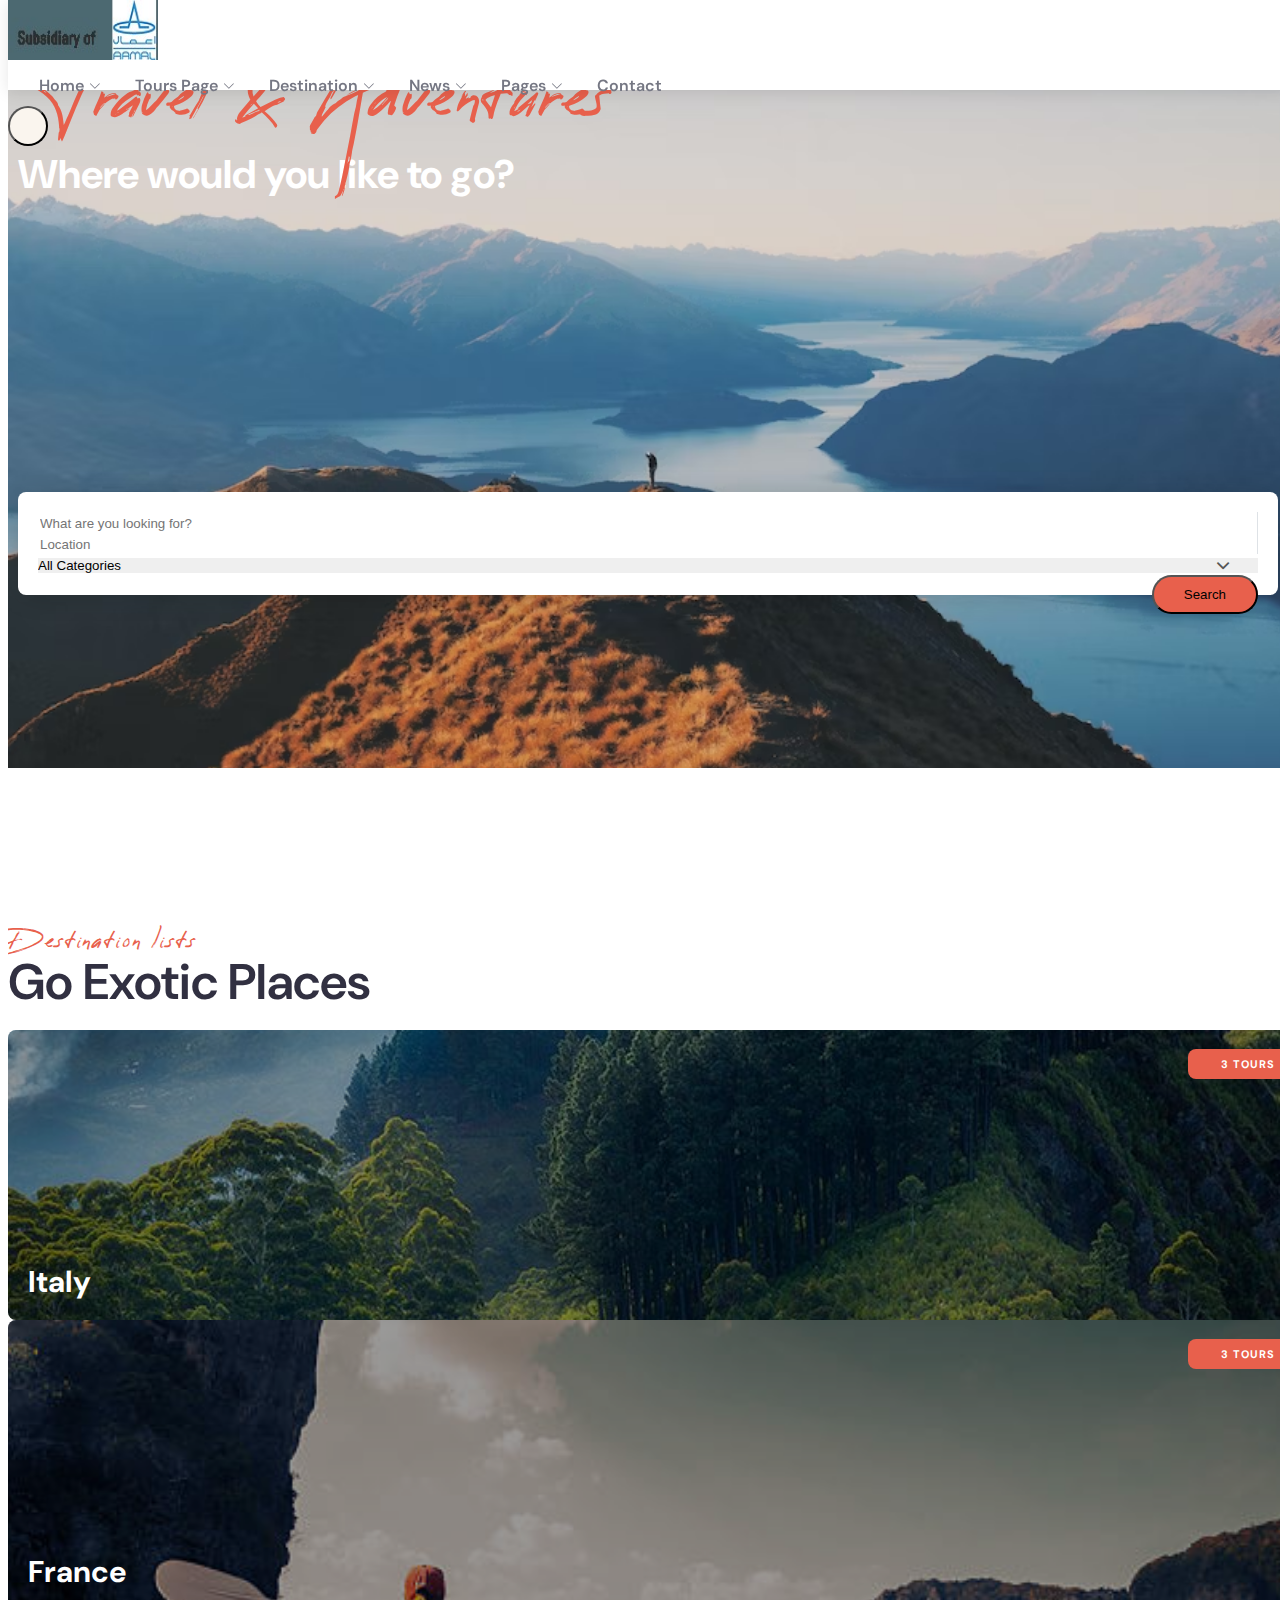
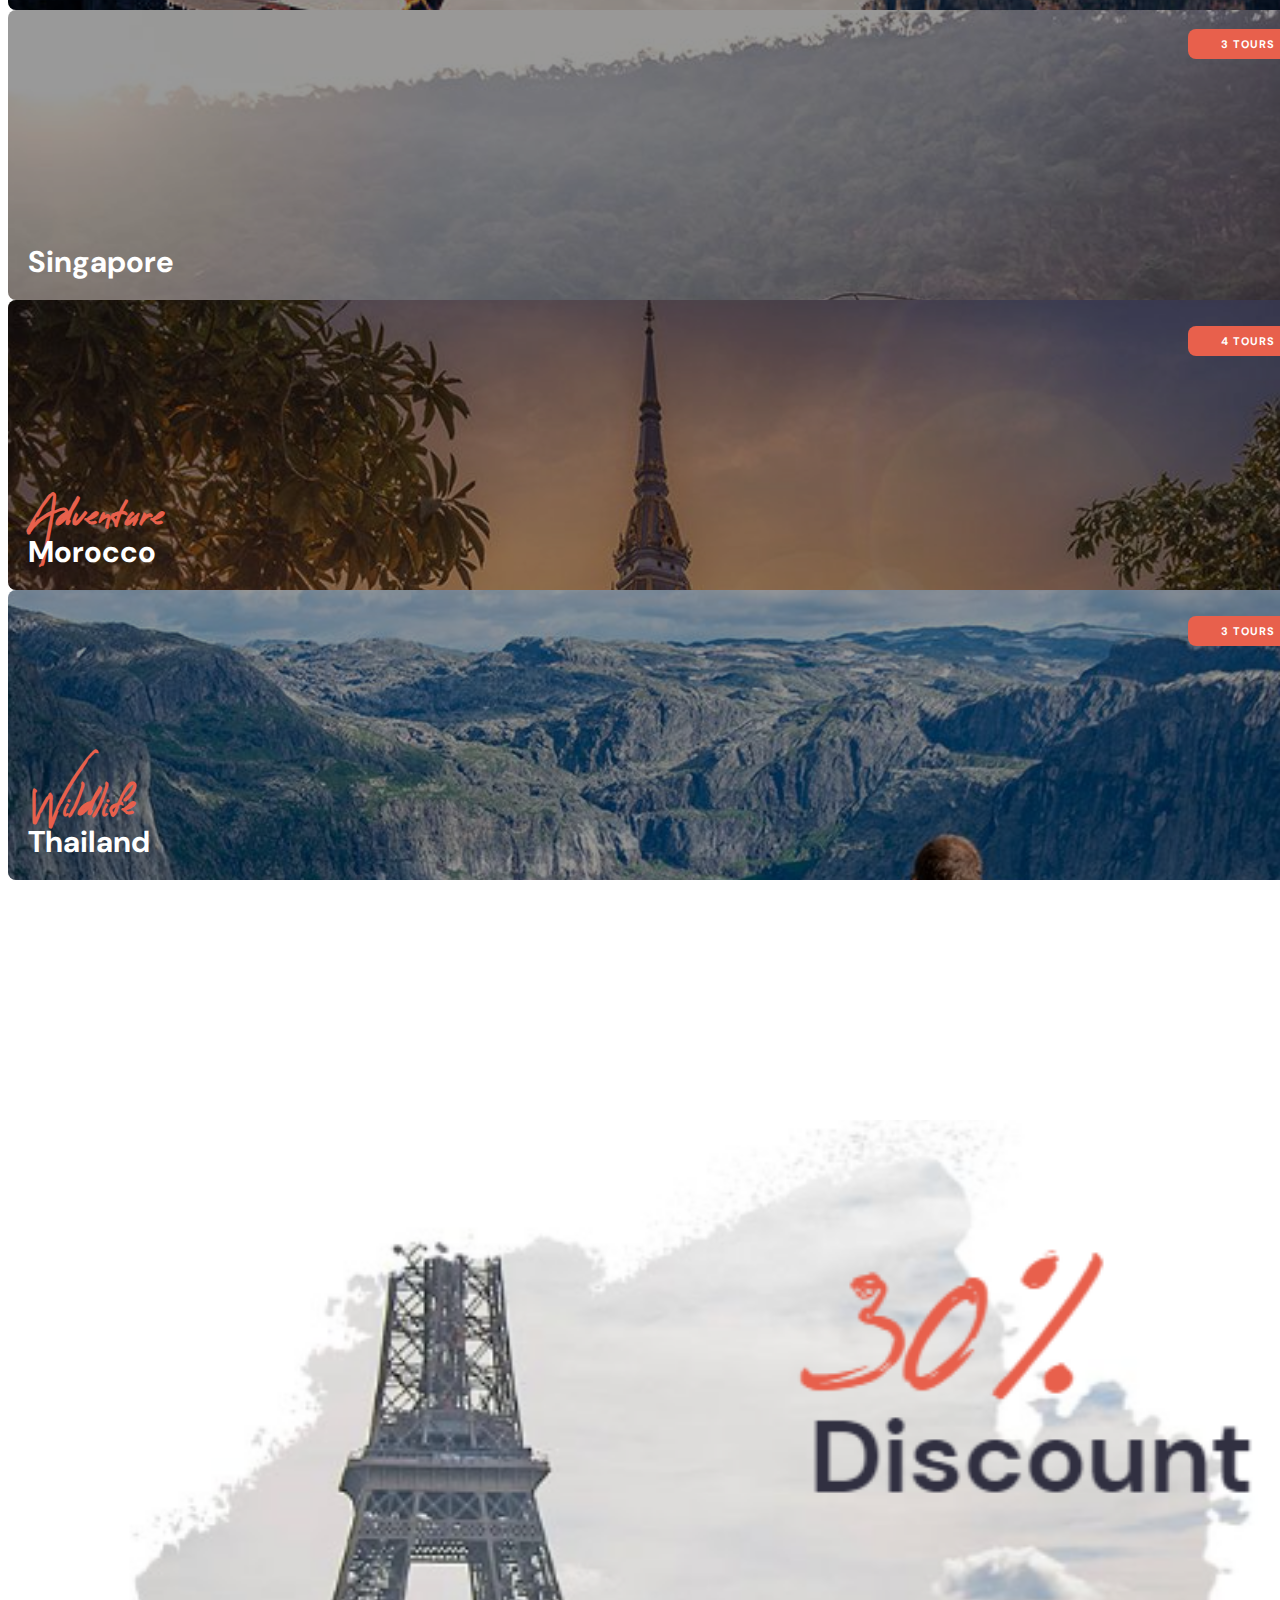
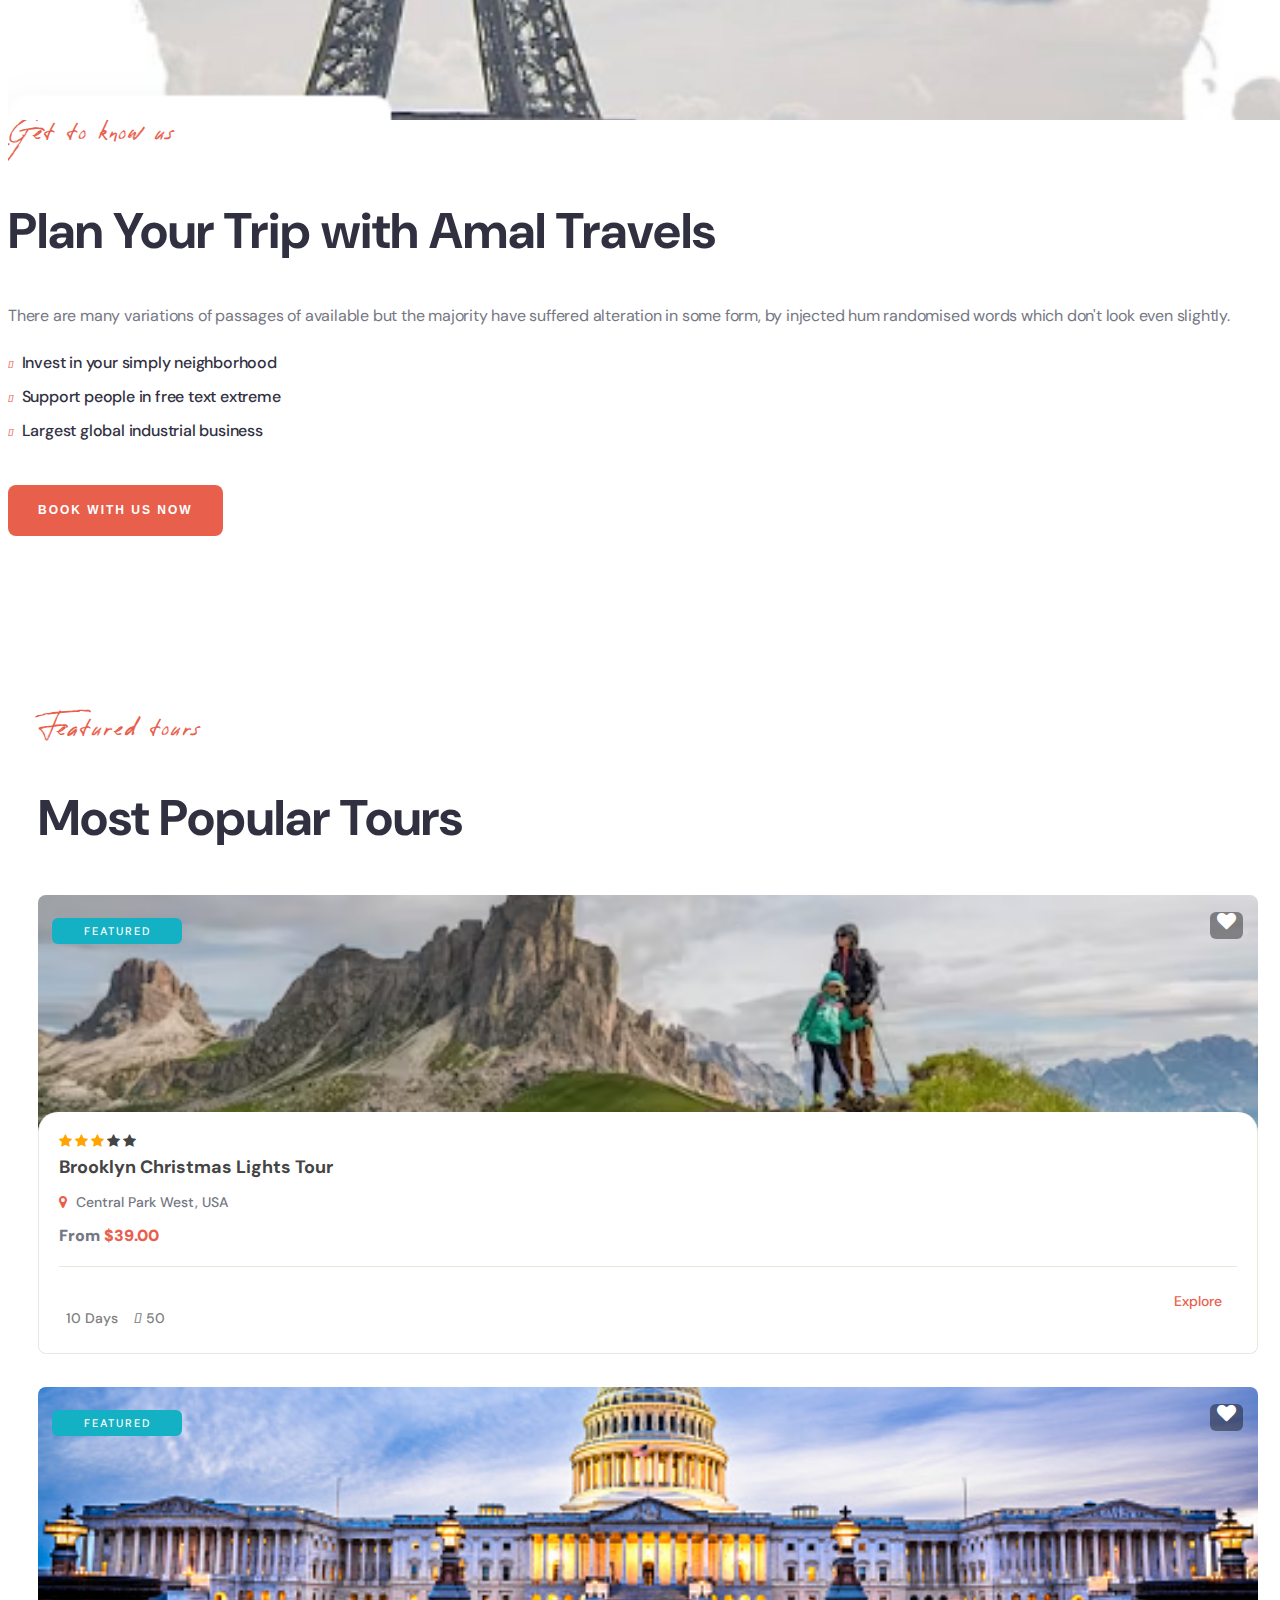
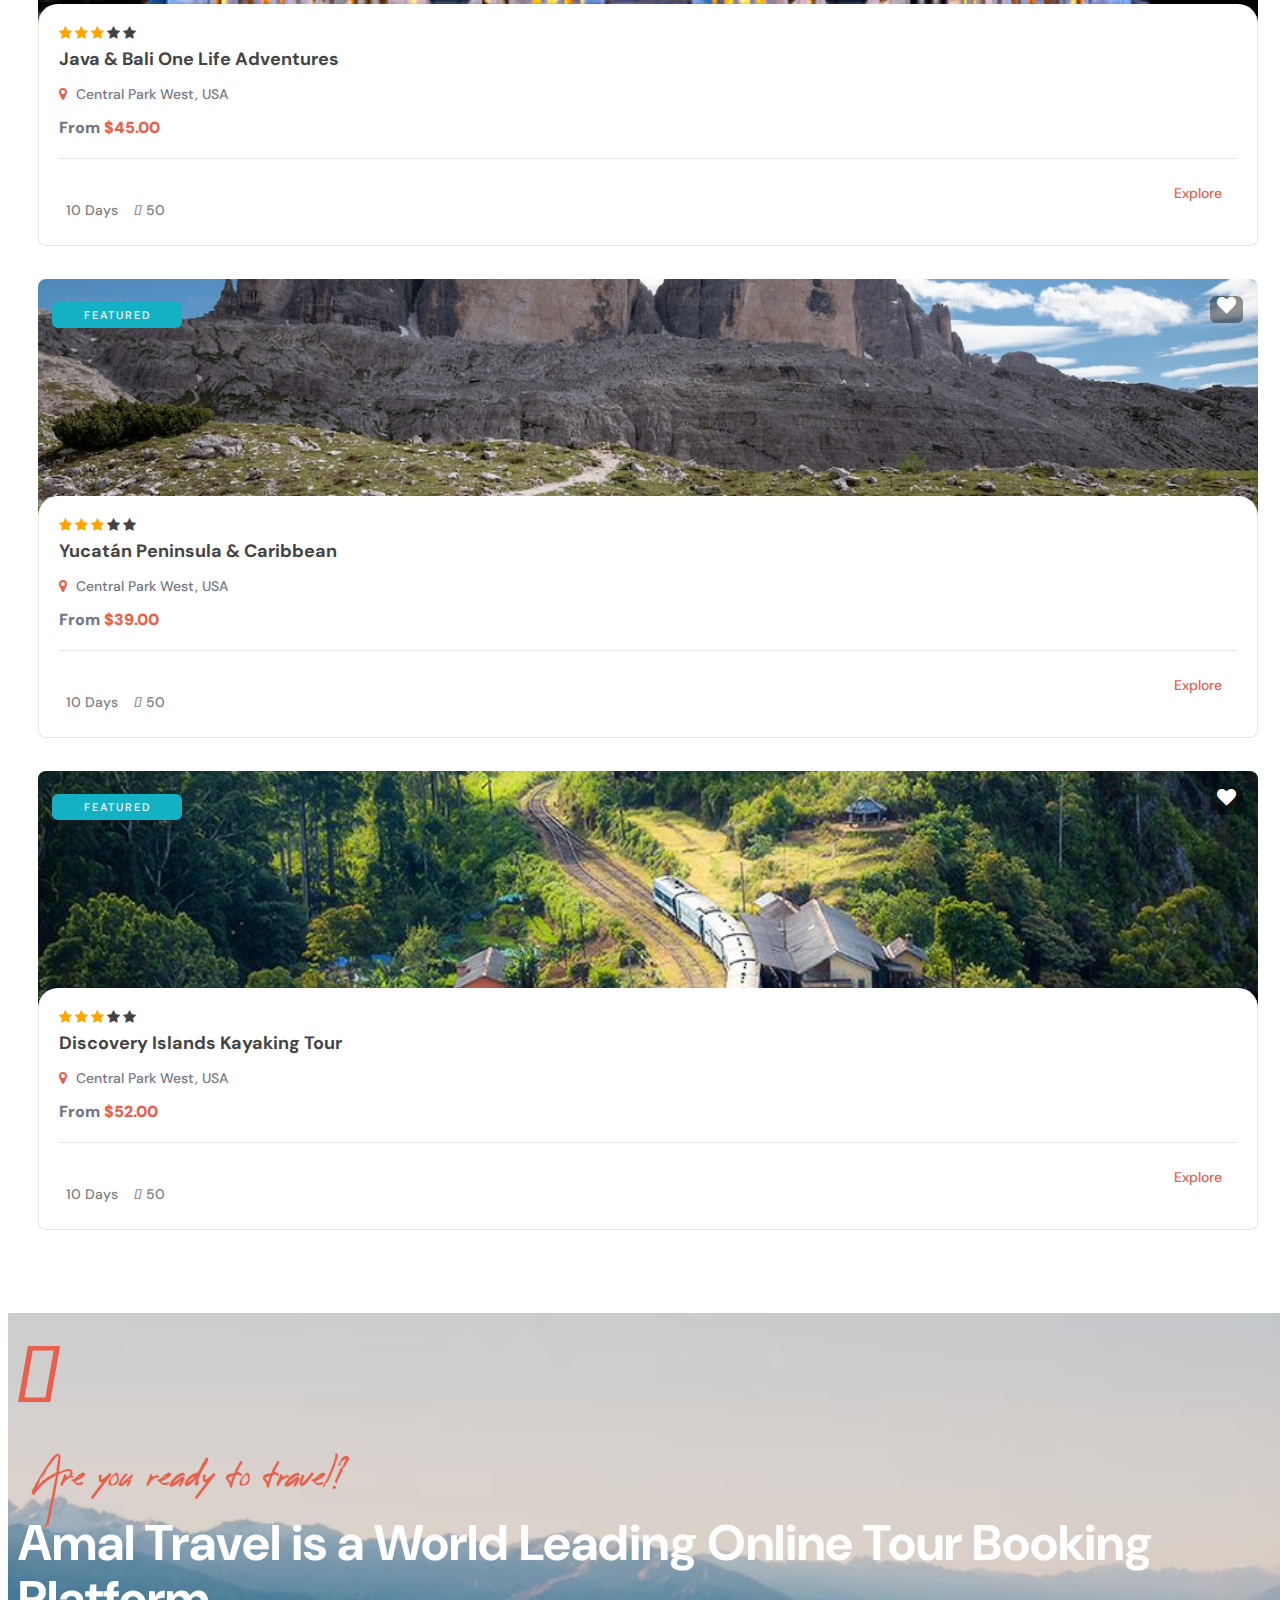
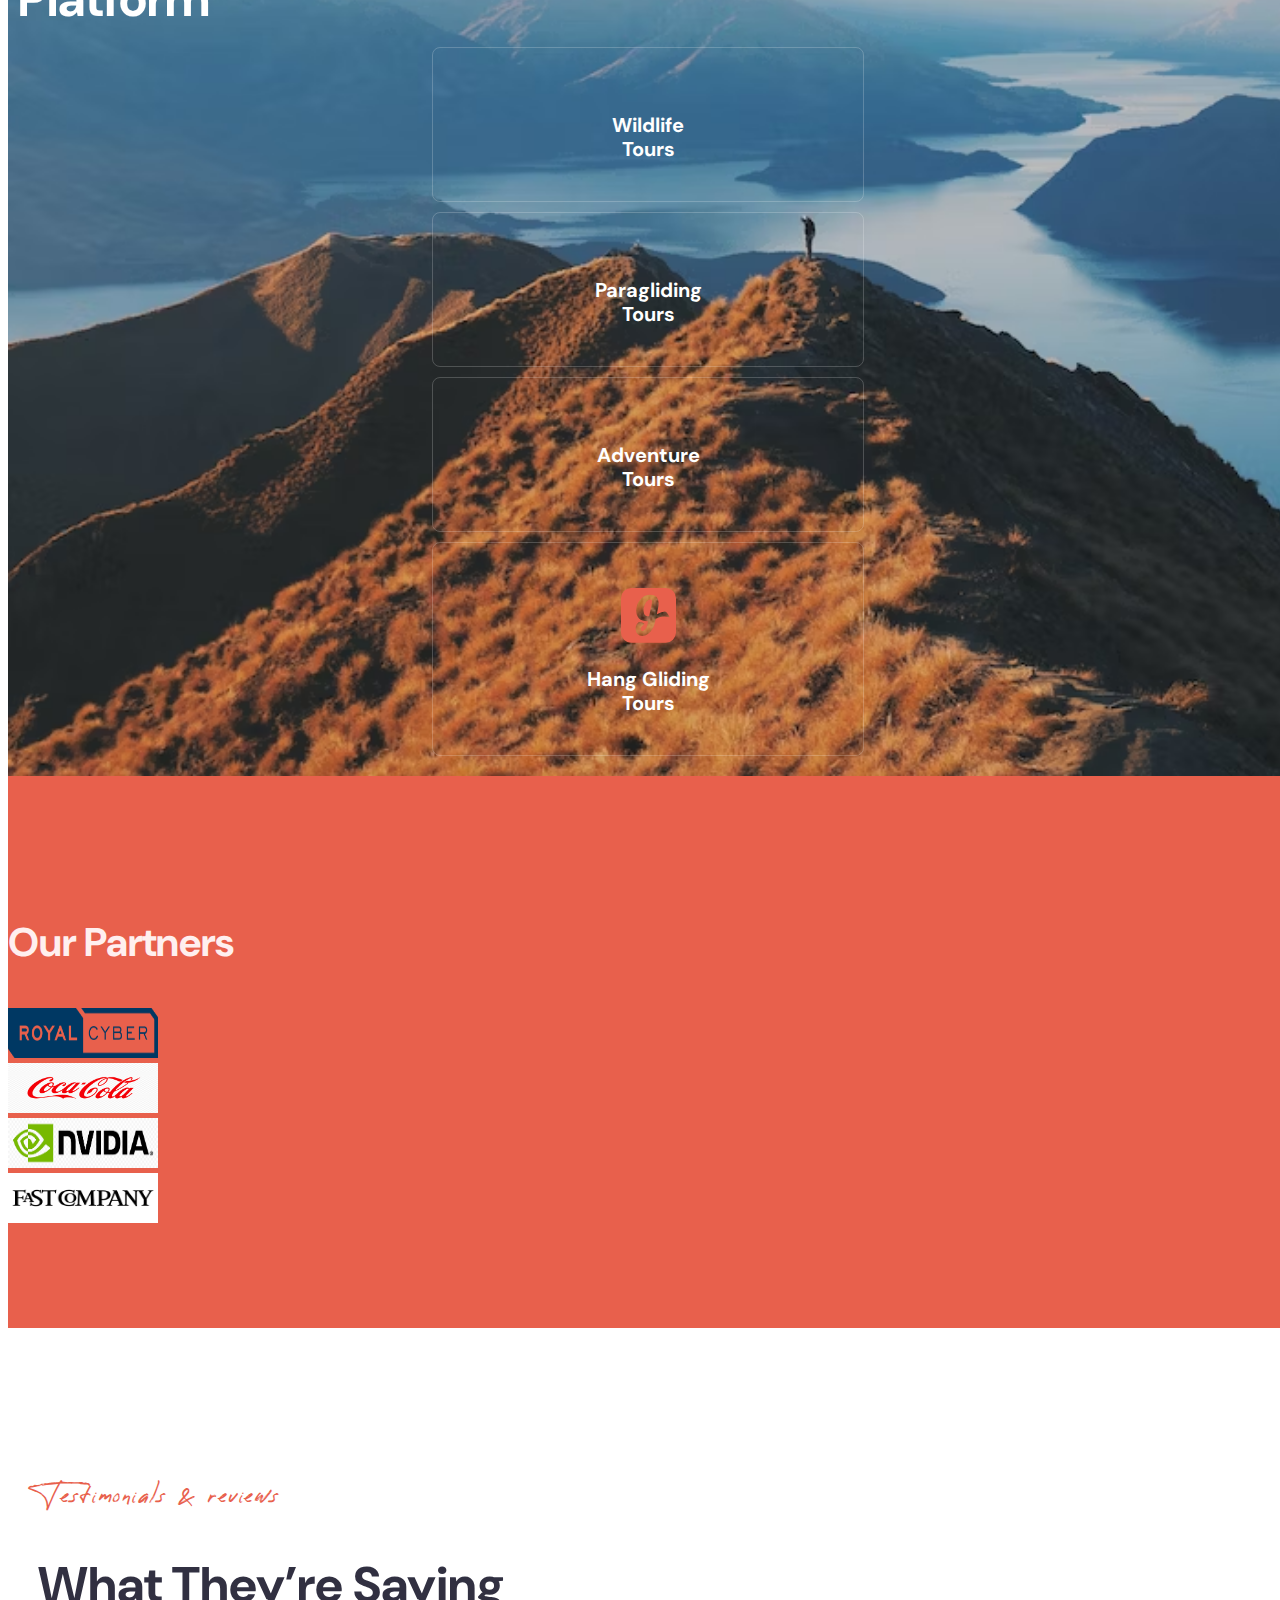
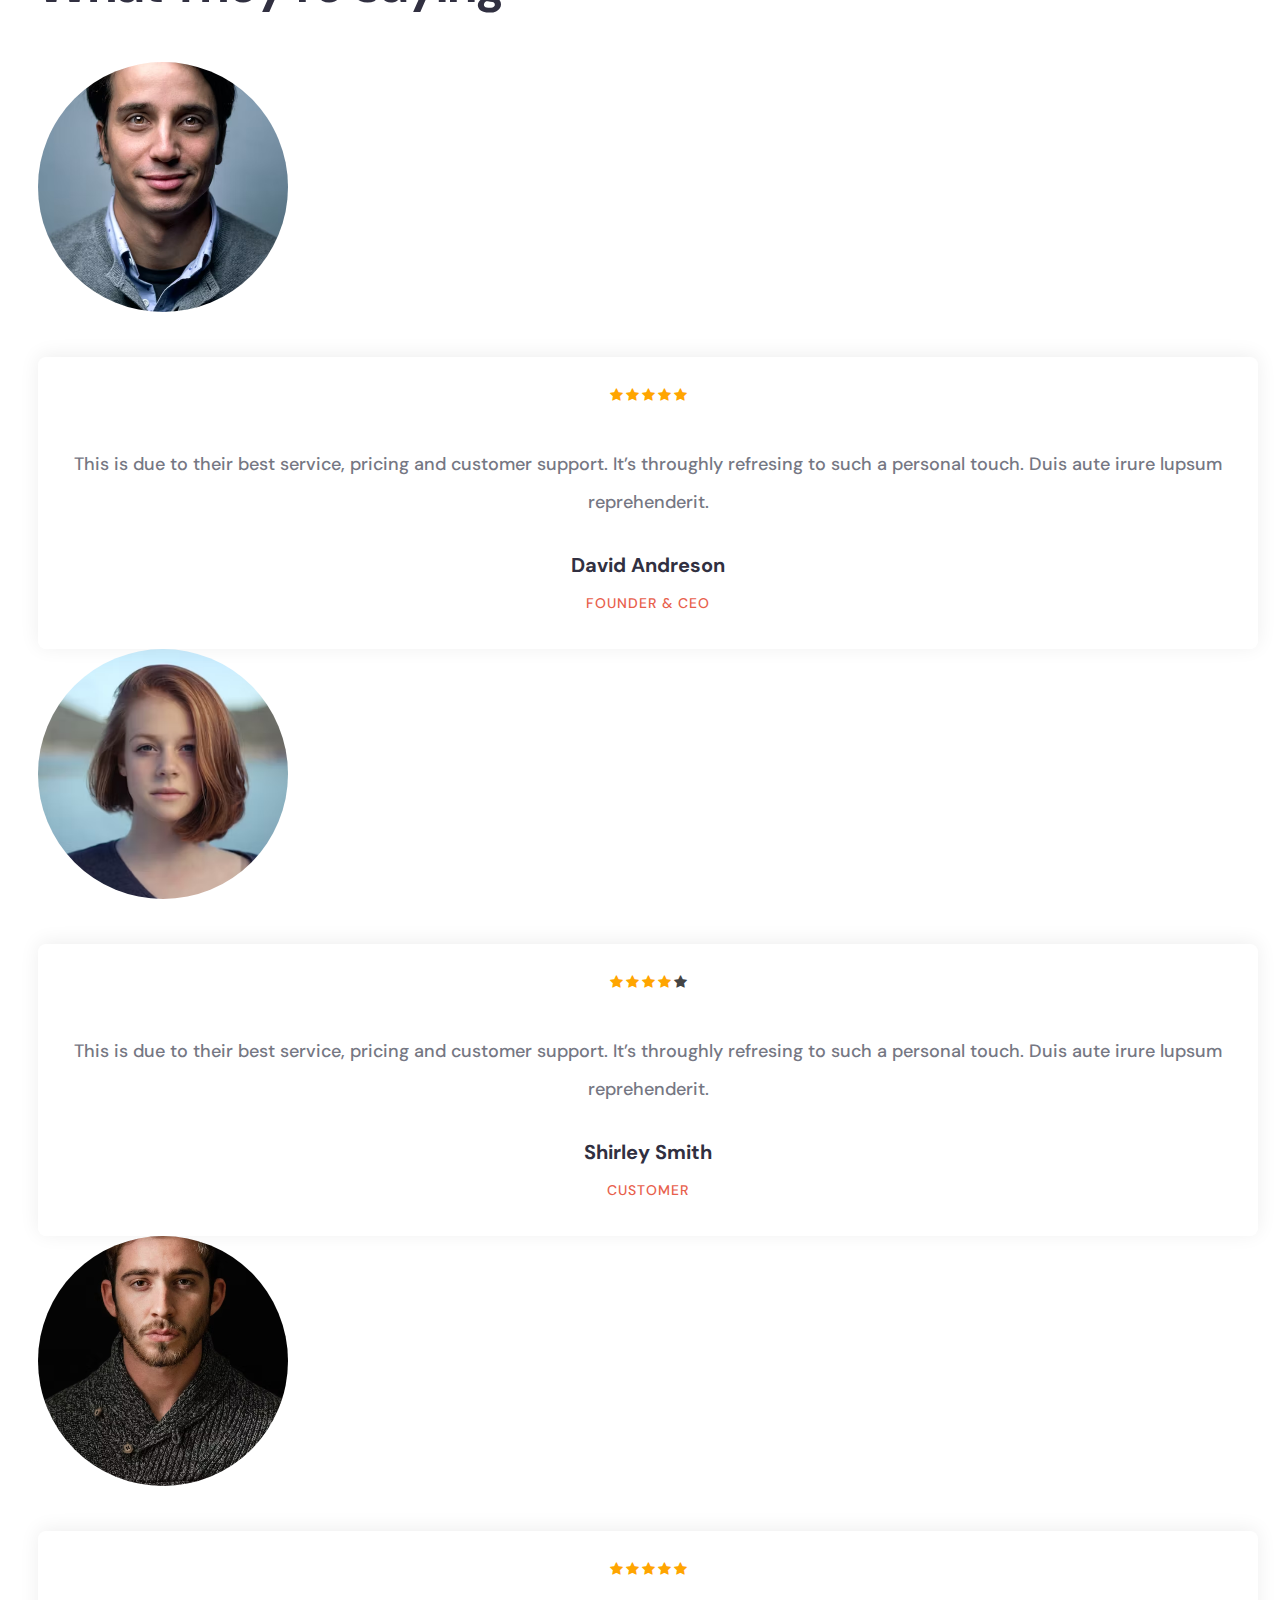
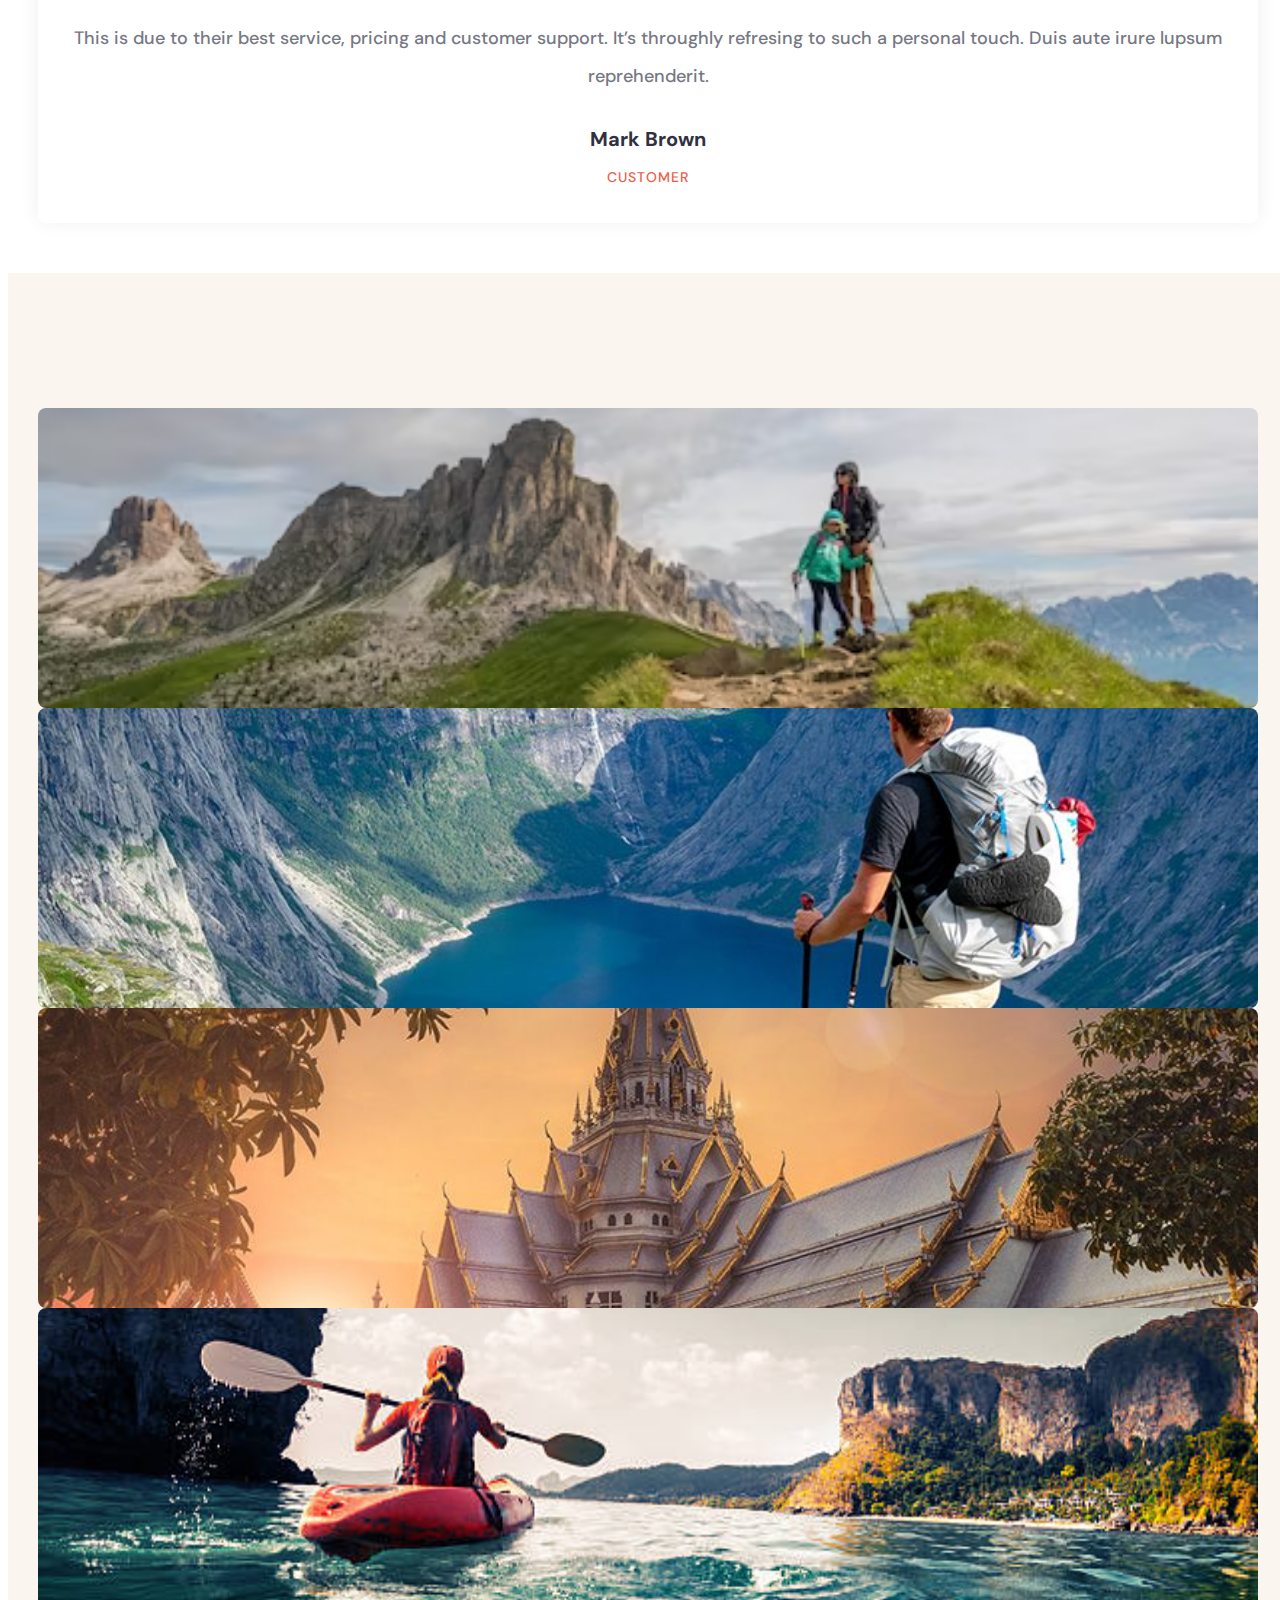
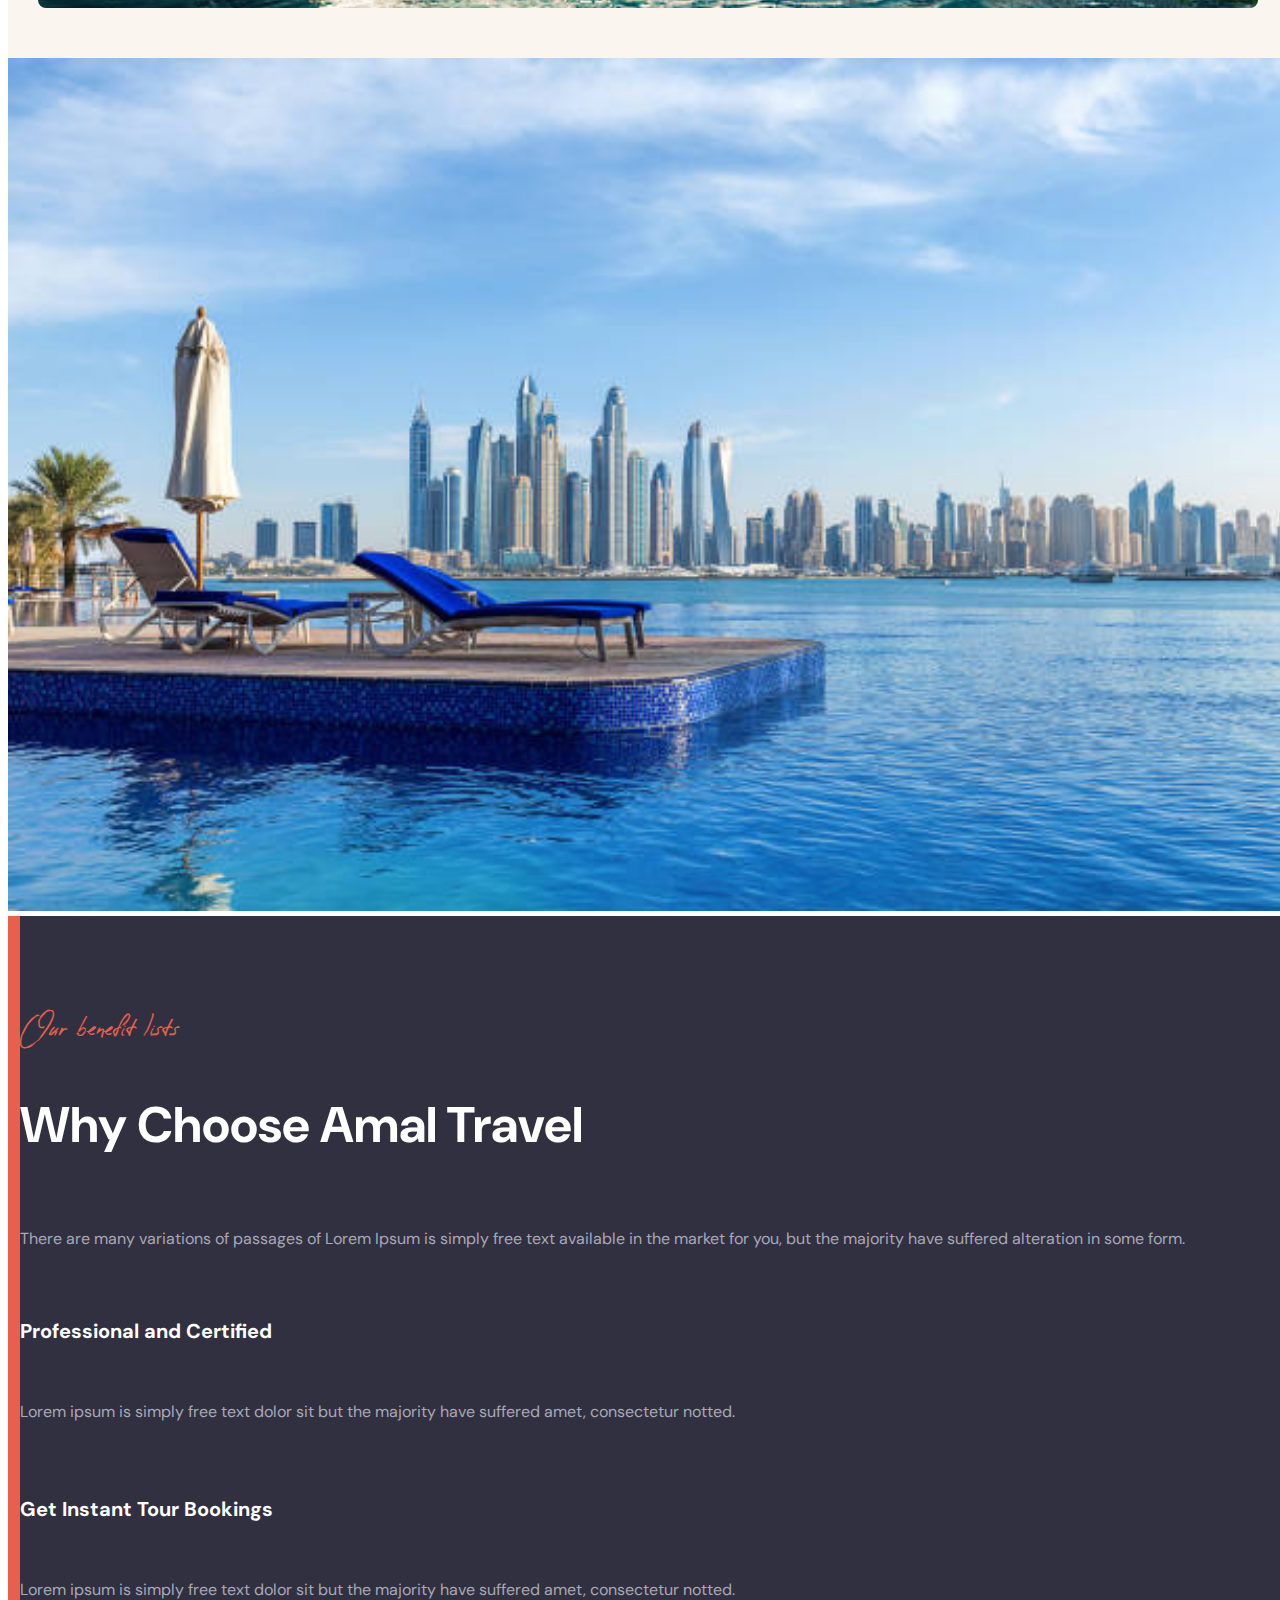
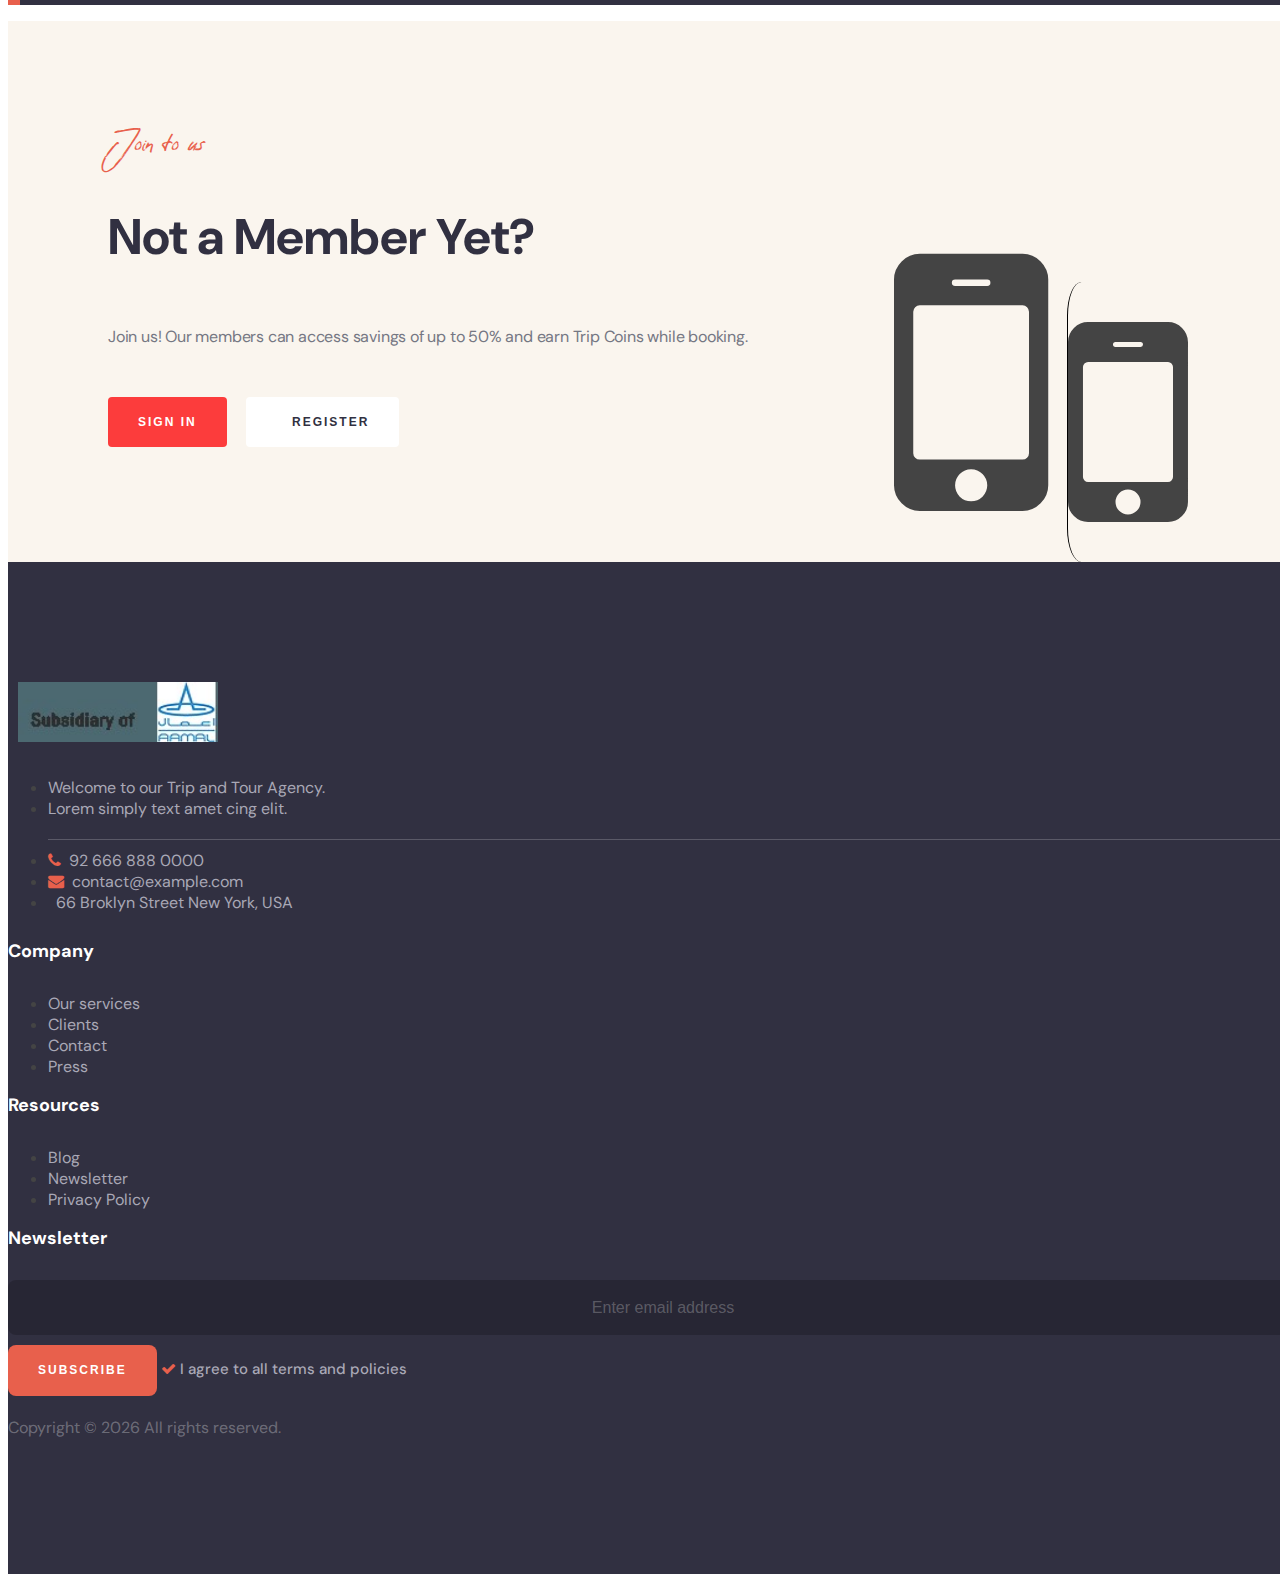
==== theme-2.html @ 43c30187 "first commit" ====
<!DOCTYPE html>
<html lang="en">
<script src="https://ajax.googleapis.com/ajax/libs/jquery/3.6.1/jquery.min.js"></script>
<script src="https://npmcdn.com/contentful@3.3.5/browser-dist/contentful.js "></script>

<head>
    <script src="https://code.jquery.com/jquery-3.6.4.min.js"
        integrity="sha256-oP6HI9z1XaZNBrJURtCoUT5SUnxFr8s3BzRl+cbzUq8=" crossorigin="anonymous"></script>
    <meta charset="UTF-8" />
    <meta http-equiv="X-UA-Compatible" content="IE=edge" />
    <meta name="viewport" content="width=device-width, initial-scale=1.0" />
    <link href="https://cdn.jsdelivr.net/npm/bootstrap@5.0.2/dist/css/bootstrap.min.css" rel="stylesheet"
        integrity="sha384-EVSTQN3/azprG1Anm3QDgpJLIm9Nao0Yz1ztcQTwFspd3yD65VohhpuuCOmLASjC" crossorigin="anonymous" />
    <link rel="preconnect" href="https://fonts.googleapis.com" />
    <link rel="preconnect" href="https://fonts.gstatic.com" crossorigin />
    <link rel="preconnect" href="https://fonts.googleapis.com">
    <link rel="preconnect" href="https://fonts.gstatic.com" crossorigin>
    <link
        href="https://fonts.googleapis.com/css2?family=DM+Sans:ital,wght@0,400;0,500;0,700;1,400;1,500;1,700&family=Work+Sans:ital,wght@0,300;0,400;0,500;0,600;0,700;0,800;1,100&display=swap"
        rel="stylesheet">
    <link href="https://maxcdn.bootstrapcdn.com/font-awesome/4.7.0/css/font-awesome.min.css" rel="stylesheet" />
    <link rel="stylesheet" href="https://cdn.jsdelivr.net/npm/bootstrap-icons@1.3.0/font/bootstrap-icons.css">
    <link href="/assets/css/theme2style.css" rel="stylesheet">
    <link rel="stylesheet" href="https://cdnjs.cloudflare.com/ajax/libs/font-awesome/6.0.0-beta2/css/all.min.css"
        integrity="sha512-YWzhKL2whUzgiheMoBFwW8CKV4qpHQAEuvilg9FAn5VJUDwKZZxkJNuGM4XkWuk94WCrrwslk8yWNGmY1EduTA=="
        crossorigin="anonymous" referrerpolicy="no-referrer" />

    <title>HTML Page</title>
</head>


<body>



    <!-- ======= Top Bar ======= -->
    <section id="topbar" class="d-flex align-items-center">
        <div class="container d-flex justify-content-center justify-content-md-between">
            <div class="contact-info d-flex align-items-center">
                <i class="fa fa-phone d-flex align-items-center"><span>666 888
                        0000</span></i>
                <i class="fa fa-envelope d-flex align-items-center ms-4"><span href="#">contact@example.com</span></i>
            </div>
            <div class="social-links d-none d-md-flex align-items-center">
                <a href="#" class="twitter"><i class="fa-brands fa-twitter"></i></a>
                <a href="#" class="facebook"><i class="fa-brands fa-facebook"></i></a>
                <a href="#" class="instagram"><i class="fa-brands fa-instagram"></i></a>
                <a href="#" class="pinterest" style="padding-right: 20px;"><i class="fa-brands fa-pinterest"></i></a>
                <button type="button" class="btn navbar_button">
                    BECOME A LOCAL GUIDE
                </button>
            </div>
        </div>
    </section>

    <!-- ======= Header ======= -->
    <header id="header" class="d-flex align-items-center">
        <div class="container d-flex align-items-center justify-content-between">
            <a class="logo" href="/index.html"><img class="outer-logo"
                    src="/assets/images/MicrosoftTeams-image (4).png" /></a>
            <!-- Uncomment below if you prefer to use an image logo -->
            <!-- <a href="index.html" class="logo"><img src="assets/img/logo.png" alt=""></a>-->
            <nav id="navbar" class="navbar">
                <ul>
                    <li class="dropdown"><a href="#"><span>Home</span> <i class="bi bi-chevron-down"></i></a>
                        <ul>
                            <li><a href="/index.html">Home 1</a></li>
                            <li><a href="#">Home 2</a></li>
                            <li><a href="/theme-3.html">Home 3</a></li>
                        </ul>
                    </li>
                    <li class="dropdown"><a href="#"><span>Tours Page</span> <i class="bi bi-chevron-down"></i></a>
                        <ul>
                            <li><a href="#">Tours Page 1</a></li>
                            <li><a href="#">Tours Page 2</a></li>
                            <li><a href="#">Tours Page 3</a></li>
                            <li><a href="#">Tours Page 4</a></li>
                        </ul>
                    </li>
                    <li class="dropdown"><a href="#"><span>Destination</span> <i class="bi bi-chevron-down"></i></a>
                        <ul>
                            <li><a href="#">Destination 1</a></li>
                            <li><a href="#">Destination 2</a></li>
                            <li><a href="#">Destination 3</a></li>
                            <li><a href="#">Destination 4</a></li>
                        </ul>
                    </li>
                    <li class="dropdown"><a href="#"><span>News</span> <i class="bi bi-chevron-down"></i></a>
                        <ul>
                            <li><a href="#">News 1</a></li>
                            <li><a href="#">News 2</a></li>
                            <li><a href="#">News 3</a></li>
                            <li><a href="#">News 4</a></li>
                        </ul>
                    </li>
                    <li class="dropdown"><a href="#"><span>Pages</span> <i class="bi bi-chevron-down"></i></a>
                        <ul>
                            <li><a href="#">Pages 1</a></li>
                            <li><a href="#">Pages 2</a></li>
                            <li><a href="#">Pages 3</a></li>
                            <li><a href="#">Pages 4</a></li>
                        </ul>
                    </li>
                    <li><a class="nav-link scrollto" href="#">Contact</a></li>
                </ul>
                <i class="bi bi-list mobile-nav-toggle"></i>
            </nav>
            <div>
                <button type="button" class="btn btn-default btn-circle"><i
                        class="fa fa-circle-user fa-2xl"></i></button>
            </div>
        </div>
    </header><!-- End Header -->

    <!-- ======= Hero Section ======= -->
    <section id="hero" class="d-flex text-center align-items-center">
        <div class="container" data-aos="zoom-out" data-aos-delay="100">
            <div class="sub-title"><span>Travel & Adventures</span></div>
            <h1>Where would you like to go?</h1>

            <!-- ................................................................................... -->
            <div class="form-search-wrap p-2 aos-init aos-animate" data-aos="fade-up" data-aos-delay="200">
                <form method="post">
                    <div class="row align-items-center">
                        <div class="col-lg-12 col-xl-4 no-sm-border border-right">
                            <input type="text" class="form-control" placeholder="What are you looking for?">
                        </div>
                        <div class="col-lg-12 col-xl-3 no-sm-border border-right">
                            <div class="wrap-icon">
                                <span class="icon icon-room"><i class="fa fa-location-dot"
                                        style="color: #565656;"></i></span>
                                <input type="text" class="form-control" placeholder="Location">
                            </div>

                        </div>
                        <div class="col-lg-12 col-xl-3">
                            <div class="select-wrap">
                                <span class="icon"><i class="fa fa-angle-down" style="color: #565656;"></i></span>
                                <select class="form-control" name="" id="">
                                    <option value="">All Categories</option>
                                    <option value="">Hotels</option>
                                    <option value="">Restaurant</option>
                                    <option value="">Eat &amp; Drink</option>
                                    <option value="">Events</option>
                                    <option value="">Fitness</option>
                                    <option value="">Others</option>
                                </select>
                            </div>
                        </div>
                        <div class="col-lg-12 col-xl-2 ml-auto text-right">
                            <input type="submit" class="btn text-white" value="Search">
                        </div>

                    </div>
                </form>
            </div>
        </div>
    </section><!-- End Hero -->


    <section id="places-section" class="d-flex align-items-center">
        <div class="container d-flex justify-content-between">
            <div class="row">
                <div class="d-flex text-center">
                    <div class="col-md-12 mb-4 mb-lg-4 col-lg-12 ">
                        <span class="sub-title">Destination lists</span>
                        <h3 class="title">Go Exotic Places</h3>
                    </div>
                </div>
                <div class="col-md-6 mb-4 mb-lg-4 col-lg-3">
                    <div class="listing-item">
                        <div class="listing-image">
                            <img src="/assets/images/tour-9.jpg" alt="Free Website Template by Free-Template.co"
                                class="img-fluid">
                        </div>
                        <div class="listing-item-content">
                            <a class="px-3 mb-3 category" href="#">3 Tours</a>
                            <h2 class="mb-1"><a href="#">Italy</a></h2>
                        </div>
                    </div>
                </div>
                <div class="col-md-6 mb-4 mb-lg-4 col-lg-6">
                    <div class="listing-item">
                        <div class="listing-image">
                            <img src="/assets/images/tour-6.jpg" alt="Free Website Template by Free-Template.co"
                                class="img-fluid">
                        </div>
                        <div class="listing-item-content">
                            <a class="px-3 mb-3 category" href="#">3 Tours</a>
                            <h2 class="mb-1"><a href="#">France</a></h2>
                        </div>
                    </div>
                </div>
                <div class="col-md-6 mb-4 mb-lg-4 col-lg-3">
                    <div class="listing-item">
                        <div class="listing-image">
                            <img src="/assets/images/tour-5.jpg" alt="Free Website Template by Free-Template.co"
                                class="img-fluid">
                        </div>
                        <div class="listing-item-content">
                            <a class="px-3 mb-3 category" href="#">3 Tours</a>
                            <h2 class="mb-1"><a href="#">Singapore</a></h2>
                        </div>
                    </div>
                </div>
                <div class="col-md-6 mb-4 mb-lg-4 col-lg-6">
                    <div class="listing-item">
                        <div class="listing-image">
                            <img src="/assets/images/tour-2.jpg" alt="Free Website Template by Free-Template.co"
                                class="img-fluid">
                        </div>
                        <div class="listing-item-content">
                            <a class="px-3 mb-3 category" href="#" style="position: absolute; top: -172px;">4 Tours</a>
                            <h2 class="mb-1"><a href="#" class="reeyFontTitle">Adventure</a></h2>
                            <h2 class="mb-1"><a href="#">Morocco</a></h2>
                        </div>
                    </div>
                </div>
                <div class="col-md-6 mb-4 mb-lg-4 col-lg-6">
                    <div class="listing-item">
                        <div class="listing-image">
                            <img src="/assets/images/tour-11.jpg" alt="Free Website Template by Free-Template.co"
                                class="img-fluid">
                        </div>
                        <div class="listing-item-content">
                            <a class="px-3 mb-3 category" href="#" style="position: absolute; top: -172px;">3 Tours</a>
                            <h2 class="mb-1"><a href="#" class="reeyFontTitle">Wildlife</a></h2>
                            <h2 class="mb-1"><a href="#">Thailand</a></h2>
                        </div>
                    </div>
                </div>
            </div>
        </div>
    </section>


    <!-- <section id="featured-section">
        <div class="container">
            <div class="row mb-5">
                <div class="text-center">
                    <p class="sub-title">Our destination lists</p>
                    <h2 class="title">Featured Tours</h2>
                </div>
            </div>


            <div class="container mt-5 mb-3">
                <div class="row">
                    <div class="col-md-6 mb-4 mb-lg-4 col-lg-3">
                        <div class="card_images">
                            <div class="card p-3 mb-2">
                                <div class="d-flex justify-content-between">
                                    <div class="badge"> <i class="fa fa-heart"></i> </div>
                                </div>
                                <div class="card_content">
                                    <span class="fa fa-star checked"></span>
                                    <span class="fa fa-star checked"></span>
                                    <span class="fa fa-star checked"></span>
                                    <span class="fa fa-star"></span>
                                    <span class="fa fa-star"></span>
                                    <h3 class="heading">Senior Product Designer-Singapore</h3>
                                    <span><i class="fa fa-map-marker"
                                            style="color: #e8604c; margin-right: 10px;"></i>Central Park
                                        West,USA</span>
                                    <div class="mt-2"> <span class="text1">From <span class="text2">$39.00</span></span>
                                    </div>
                                </div>
                            </div>
                        </div>
                    </div>
                    <div class="col-md-6 mb-4 mb-lg-4 col-lg-3">
                        <div class="card_images">
                            <div class="card p-3 mb-2">
                                <div class="d-flex justify-content-between">
                                    <div class="badge"> <i class="fa fa-heart"></i> </div>
                                </div>
                                <div class="card_content">
                                    <span class="fa fa-star checked"></span>
                                    <span class="fa fa-star checked"></span>
                                    <span class="fa fa-star checked"></span>
                                    <span class="fa fa-star"></span>
                                    <span class="fa fa-star"></span>
                                    <h3 class="heading">Yucatán Peninsula & Caribbean</h3>
                                    <span><i class="fa fa-map-marker"
                                            style="color: #e8604c; margin-right: 10px;"></i>Central Park
                                        West,USA</span>
                                    <div class="mt-2"> <span class="text1">From <span class="text2">$39.00</span></span>
                                    </div>
                                </div>
                            </div>
                        </div>
                    </div>
                    <div class="col-md-6 mb-4 mb-lg-4 col-lg-3">
                        <div class="card_images">
                            <div class="card p-3 mb-2">
                                <div class="d-flex justify-content-between">
                                    <div class="badge"> <i class="fa fa-heart"></i> </div>
                                </div>
                                <div class="card_content">
                                    <span class="fa fa-star checked"></span>
                                    <span class="fa fa-star checked"></span>
                                    <span class="fa fa-star checked"></span>
                                    <span class="fa fa-star"></span>
                                    <span class="fa fa-star"></span>
                                    <h3 class="heading">Brooklyn Christmas Lights Tour</h3>
                                    <span><i class="fa fa-map-marker"
                                            style="color: #e8604c; margin-right: 10px;"></i>Central Park
                                        West,USA</span>
                                    <div class="mt-2"> <span class="text1">From <span class="text2">$39.00</span></span>
                                    </div>
                                </div>
                            </div>
                        </div>
                    </div>
                    <div class="col-md-6 mb-4 mb-lg-4 col-lg-3">
                        <div class="card_images">
                            <div class="card p-3 mb-2">
                                <div class="d-flex justify-content-between">
                                    <div class="badge"> <i class="fa fa-heart"></i> </div>
                                </div>
                                <div class="card_content">
                                    <span class="fa fa-star checked"></span>
                                    <span class="fa fa-star checked"></span>
                                    <span class="fa fa-star checked"></span>
                                    <span class="fa fa-star"></span>
                                    <span class="fa fa-star"></span>
                                    <h3 class="heading">Java & Bali One Life Adventures</h3>
                                    <span><i class="fa fa-map-marker"
                                            style="color: #e8604c; margin-right: 10px;"></i>Central Park
                                        West,USA</span>
                                    <div class="mt-2"> <span class="text1">From <span class="text2">$39.00</span></span>
                                    </div>
                                </div>
                            </div>
                        </div>
                    </div>
                </div>
            </div>
        </div>
    </section> -->

    <section id="locations-section" class="d-flex align-items-center">
        <div class="container d-flex align-items-center justify-content-between">
            <div class="row">
                <div class="col-md-6 mb-4 mb-lg-4 col-lg-7">
                    <div class="listing-item">
                        <div class="">
                            <img src="/assets/images/Capture323.PNG" alt="Free Website Template by Free-Template.co">
                        </div>
                    </div>
                </div>
                <div class="col-md-6 mb-4 mb-lg-4 col-lg-5">
                    <span class="sub-title">Get to know us</span>
                    <h3 class="title">Plan Your Trip with Amal Travels</h3>
                    <p class="text">There are many variations of passages of available but the majority have suffered
                        alteration in some form, by injected hum randomised words which don't look even slightly.</p>
                    <div class="key_points">
                        <ul class="list_keypoints">
                            <li> <i aria-hidden="true" class="fas fa-check-circle"></i> <span
                                    class="elementor-icon-list-text"> Invest in your simply neighborhood</span></li>
                            <li> <i aria-hidden="true" class="fas fa-check-circle"></i> <span
                                    class="elementor-icon-list-text">Support people in free text extreme</span></li>
                            <li> <i aria-hidden="true" class="fas fa-check-circle"></i> <span
                                    class="elementor-icon-list-text">Largest global industrial business</span></li>
                        </ul>
                    </div>
                    <button class="book_btn">
                        Book with us now
                    </button>
                </div>
            </div>
        </div>
    </section>
    <section id="featured_section-most_popular">
        <div class="featured-container">
            <div class="row mb-5">
                <div class="text-center">
                    <p class="sub-title">Featured tours</p>
                    <h2 class="title">Most Popular Tours</h2>
                </div>
            </div>
            <div class="row">
                <div class="col-md-6 col-lg-3">
                    <div class="cardcontainer">
                        <div class="photo">
                            <img src="/assets/images/tourist-1.avif">
                            <div class="photos">Featured</div>
                            <div class="badge"> <i class="fa fa-heart"></i> </div>
                        </div>
                        <div class="content">
                            <span class="fa fa-star checked"></span>
                            <span class="fa fa-star checked"></span>
                            <span class="fa fa-star checked"></span>
                            <span class="fa fa-star"></span>
                            <span class="fa fa-star"></span>
                            <p class="txt4">Brooklyn Christmas Lights Tour</p>
                            <p class="txt5"><i class="fa fa-map-marker" style="color: #e8604c; margin-right: 5px;"></i>
                                Central Park
                                West, USA</p>
                            <div class="mt-2"> <span class="text1">From <span class="text2">$39.00</span></span>
                            </div>
                            <div class="ba_meta">
                                <p class="txt3"><i class="far fa-clock"></i>10 Days <span
                                        class="comments">&nbsp;&nbsp;&nbsp;&nbsp;<i
                                            class="fas fa-users"></i>&nbsp;50</span></p>
                                <a href="#">Explore</a>
                            </div>
                        </div>
                    </div>
                </div>
                <div class="col-md-6 col-lg-3">
                    <div class="cardcontainer">
                        <div class="photo">
                            <img src="/assets/images/tourist-2.jpg">
                            <div class="photos">Featured</div>
                            <div class="badge"> <i class="fa fa-heart"></i> </div>
                        </div>
                        <div class="content">
                            <span class="fa fa-star checked"></span>
                            <span class="fa fa-star checked"></span>
                            <span class="fa fa-star checked"></span>
                            <span class="fa fa-star"></span>
                            <span class="fa fa-star"></span>
                            <p class="txt4">Java & Bali One Life Adventures</p>
                            <p class="txt5"><i class="fa fa-map-marker" style="color: #e8604c; margin-right: 5px;"></i>
                                Central Park
                                West, USA</p>
                            <div class="mt-2"> <span class="text1">From <span class="text2">$45.00</span></span>
                            </div>
                            <div class="ba_meta">
                                <p class="txt3"><i class="far fa-clock"></i>10 Days <span
                                        class="comments">&nbsp;&nbsp;&nbsp;&nbsp;<i
                                            class="fas fa-users"></i>&nbsp;50</span></p>
                                <a href="#">Explore</a>
                            </div>
                        </div>
                    </div>
                </div>
                <div class="col-md-6 col-lg-3">
                    <div class="cardcontainer">
                        <div class="photo">
                            <img src="/assets/images/tourist-3.jpg">
                            <div class="photos">Featured</div>
                            <div class="badge"> <i class="fa fa-heart"></i> </div>
                        </div>
                        <div class="content">
                            <span class="fa fa-star checked"></span>
                            <span class="fa fa-star checked"></span>
                            <span class="fa fa-star checked"></span>
                            <span class="fa fa-star"></span>
                            <span class="fa fa-star"></span>
                            <p class="txt4">Yucatán Peninsula & Caribbean</p>
                            <p class="txt5"><i class="fa fa-map-marker" style="color: #e8604c; margin-right: 5px;"></i>
                                Central Park
                                West, USA</p>
                            <div class="mt-2"> <span class="text1">From <span class="text2">$39.00</span></span>
                            </div>
                            <div class="ba_meta">
                                <p class="txt3"><i class="far fa-clock"></i>10 Days <span
                                        class="comments">&nbsp;&nbsp;&nbsp;&nbsp;<i
                                            class="fas fa-users"></i>&nbsp;50</span></p>
                                <a href="#">Explore</a>

                            </div>
                        </div>
                    </div>
                </div>
                <div class="col-md-6 col-lg-3">
                    <div class="cardcontainer">
                        <div class="photo">
                            <img src="/assets/images/tour-9.jpg">
                            <div class="photos">Featured</div>
                            <div class="badge"> <i class="fa fa-heart"></i> </div>
                        </div>
                        <div class="content">
                            <span class="fa fa-star checked"></span>
                            <span class="fa fa-star checked"></span>
                            <span class="fa fa-star checked"></span>
                            <span class="fa fa-star"></span>
                            <span class="fa fa-star"></span>
                            <p class="txt4">Discovery Islands Kayaking Tour</p>
                            <p class="txt5"><i class="fa fa-map-marker" style="color: #e8604c; margin-right: 5px;"></i>
                                Central Park
                                West, USA</p>
                            <div class="mt-2"> <span class="text1">From <span class="text2">$52.00</span></span>
                            </div>
                            <div class="ba_meta">
                                <p class="txt3"><i class="far fa-clock"></i>10 Days <span
                                        class="comments">&nbsp;&nbsp;&nbsp;&nbsp;<i
                                            class="fas fa-users"></i>&nbsp;50</span></p>
                                <a href="#">Explore</a>
                            </div>
                        </div>
                    </div>
                </div>
            </div>
        </div>
        </div>
    </section>




    <section id="hero" class="d-flex justify-content-center">

        <div class="container d-flex align-items-center justify-content-between">
            <div class="row">
                <div class="col-md-6 mb-4 mb-lg-4 col-lg-6">
                    <div>
                        <i class="fa-brands fa-youtube" style="font-size: 80px; color: #e8604c;"></i>
                    </div>
                    <div class="sub-title"><span style="font-size: 30px;">Are you ready to travel?</span></div>
                    <h1 style="font-size: 50px;">Amal Travel is a World Leading Online Tour Booking Platform</h1>
                </div>
                <div class="col-md-6 mb-4 mb-lg-4 col-lg-6">
                    <div class="row">
                        <div class="col-lg-6" style="margin-bottom: 10px;">
                            <div class="card_four">
                                <div class="box-icon"> <i class="fa fa-hippo"></i></div>
                                <h3 class="card-title"> Wildlife<br>Tours</h3>
                            </div>
                        </div>
                        <div class="col-lg-6" style="margin-bottom: 10px;">
                            <div class="card_four">
                                <div class="box-icon"> <i class="fa fa-parachute-box"></i></div>
                                <h3 class="card-title"> Paragliding <br>Tours</h3>
                            </div>
                        </div>
                        <div class="col-lg-6" style="margin-bottom: 10px;">
                            <div class="card_four">
                                <div class="box-icon"> <i class="fa fa-mountain"></i></div>
                                <h3 class="card-title"> Adventure <br>Tours</h3>
                            </div>
                        </div>
                        <div class="col-lg-6" style="margin-bottom: 10px;">
                            <div class="card_four">
                                <div class="box-icon"> <i class="fa fa-glide"></i></div>
                                <h3 class="card-title"> Hang Gliding <br>Tours</h3>
                            </div>
                        </div>

                    </div>
                </div>
            </div>
        </div>
    </section><!-- End Hero -->

    <section id="first_footer" class="d-flex justify-content-center">
        <div class="container">
            <div class="row">
                <div class="col-md-12 mb-4 mb-lg-4 col-lg-4">
                    <h3 class="heading_two">Our Partners</h3>
                </div>
                <div class="col-md-12 mb-4 mb-lg-4 col-lg-8">
                    <div class="row">
                        <div class="col-lg-3"><img src="/assets/images/Royal-Cyber-Logo.png"></div>
                        <div class="col-lg-3"><img src="/assets/images/company2_logo.png"></div>
                        <div class="col-lg-3"><img src="/assets/images/company3_logo.png"></div>
                        <div class="col-lg-3"><img src="/assets/images/company4_logo.png"></div>
                    </div>
                </div>
            </div>
        </div>
    </section>





    <section id="featured_section-most_popular">
        <div class="featured-container">
            <div class="row mb-5">
                <div class="text-center">
                    <p class="sub-title">Testimonials & reviews</p>
                    <h2 class="title">What They’re Saying</h2>
                </div>
            </div>
            <div class="container d-flex justify-content-center">
                <div class="row">
                    <div class="col-md-6 col-lg-4">
                        <img class="reviews_images m-5" src="/assets/images/person-1.avif">
                        <div class="review_cardcontainer m-2">
                            <div class="review_card_content">
                                <span class="fa fa-star checked"></span>
                                <span class="fa fa-star checked"></span>
                                <span class="fa fa-star checked"></span>
                                <span class="fa fa-star checked"></span>
                                <span class="fa fa-star checked"></span>
                                <p class="txt5">
                                    This is due to their best service, pricing and customer support. It’s throughly
                                    refresing to such a personal touch. Duis aute irure lupsum reprehenderit.</p>
                                <p class="txt4">David Andreson</p>
                                <p class="txt6">Founder & CEO</p>
                            </div>
                        </div>
                    </div>
                    <div class="col-md-6 col-lg-4">
                        <img class="reviews_images m-5" src="/assets/images/person-2.avif">
                        <div class="review_cardcontainer m-2">
                            <div class="review_card_content">
                                <span class="fa fa-star checked"></span>
                                <span class="fa fa-star checked"></span>
                                <span class="fa fa-star checked"></span>
                                <span class="fa fa-star checked"></span>
                                <span class="fa fa-star"></span>
                                <p class="txt5">
                                    This is due to their best service, pricing and customer support. It’s throughly
                                    refresing to such a personal touch. Duis aute irure lupsum reprehenderit.</p>
                                <p class="txt4">Shirley Smith</p>
                                <p class="txt6">Customer</p>
                            </div>
                        </div>
                    </div>
                    <div class="col-md-6 col-lg-4">
                        <img class="reviews_images m-5" src="/assets/images/person-3.avif">
                        <div class="review_cardcontainer m-2">
                            <div class="review_card_content">
                                <span class="fa fa-star checked"></span>
                                <span class="fa fa-star checked"></span>
                                <span class="fa fa-star checked"></span>
                                <span class="fa fa-star checked"></span>
                                <span class="fa fa-star checked"></span>
                                <p class="txt5">
                                    This is due to their best service, pricing and customer support. It’s throughly
                                    refresing to such a personal touch. Duis aute irure lupsum reprehenderit.</p>
                                <p class="txt4">Mark Brown</p>
                                <p class="txt6">Customer</p>
                            </div>
                        </div>
                    </div>
                </div>
            </div>
        </div>
        </div>
    </section>



    <section id="featured_section-most_popular" style="background-color: #faf5ee;">
        <div class="featured-container">
            <div class="row">
                <div class="col-md-6 col-lg-3">
                    <div class="images_cardcontainer">
                        <div class="photo">
                            <img src="/assets/images/tourist-1.avif">
                            <div class="centered">
                                <span>Discovery Islands</span>
                                <p>Wildlife</p>
                            </div>
                        </div>
                    </div>
                </div>
                <div class="col-md-6 col-lg-3">
                    <div class="images_cardcontainer">
                        <div class="photo">
                            <img src="/assets/images/tour-11.jpg">
                            <div class="centered">
                                <span>Discovery Islands</span>
                                <p>Adventure</p>
                            </div>
                        </div>
                    </div>
                </div>
                <div class="col-md-6 col-lg-3">
                    <div class="images_cardcontainer">
                        <div class="photo">
                            <img src="/assets/images/tour-2.jpg">
                            <div class="centered">
                                <span>Discovery Islands</span>
                                <p>Sightseeing</p>
                            </div>
                        </div>
                    </div>
                </div>
                <div class="col-md-6 col-lg-3">
                    <div class="images_cardcontainer">
                        <div class="photo">
                            <img src="/assets/images/tour-6.jpg">
                            <div class="centered">
                                <span>Discovery Islands</span>
                                <p>Wildlife</p>
                            </div>
                        </div>
                    </div>
                </div>
            </div>
        </div>
        </div>
    </section>

    <section id="why_choose_section">
        <div class="row">
            <div class="col-lg-6" style="padding: 0px;">
                <img src="/assets/images/pool-3.jpg">
            </div>
            <div class="col-lg-6"
                style="background-color: #313041; padding-top: 100px; border-left: 12px solid #e8604c;">
                <div class="row">
                    <div class="col-lg-2">
                    </div>
                    <div class="col-lg-7">
                        <span>
                            Our benefit lists
                        </span>
                        <h3>Why Choose Amal Travel</h3>
                        <p>There are many variations of passages of Lorem Ipsum is simply free text available in the
                            market for
                            you, but the majority have suffered alteration in some form.</p>
                        <div class="row content">
                            <div class="col-lg-3">
                                <i class="fa fa-plane-departure"></i>
                            </div>
                            <div class="col-lg-9">
                                <h5 class="sub-title">Professional and Certified</h5>
                                <p>Lorem ipsum is simply free text dolor sit but the majority have suffered amet,
                                    consectetur
                                    notted.</p>
                            </div>
                        </div>
                        <div class="row content">
                            <div class="col-lg-3">
                                <i class="fa fa-map-location-dot"></i>
                            </div>
                            <div class="col-lg-9">
                                <h5 class="sub-title">Get Instant Tour Bookings</h5>
                                <p>Lorem ipsum is simply free text dolor sit but the majority have suffered amet,
                                    consectetur
                                    notted.</p>
                            </div>
                        </div>
                    </div>
                    <div class="col-lg-3">
                    </div>
                </div>
            </div>
        </div>
    </section>



    <section id="join_us_section">
        <div class="row">
            <div class="col-lg-7">
                <div class="section_content">
                    <span>Join to us</span>
                    <h3>Not a Member Yet?</h3>
                    <p>Join us! Our members can access savings of up to 50% and earn Trip Coins while booking.
                    </p>
                    <button class="sign_in_btn">
                        <i class="fa-sharp fa-solid fa-right-to-bracket"></i> Sign in
                    </button>
                    <button class="register_btn">
                        <i class="fa-regular fa-user"></i> Register
                    </button>
                </div>
            </div>
            <div class="col-lg-5">
                <i class="fa fa-mobile"></i>
                <div class="sdad">

                    <i class="fa fa-mobile second_icon"></i>
                </div>
            </div>
        </div>
    </section>


    <footer class="footer-10">
        <div class="container">
            <div class="row">
                <div class="col-md-7">
                    <div class="row">
                        <div class="col-md-6 mb-md-0 mb-4">
                            <div class="row">
                                <img src="/assets/images/MicrosoftTeams-image (4).png" class="logo">
                            </div>
                            <ul class="list-unstyled">
                                <li><a href="#" class="d-block">Welcome to our Trip and Tour Agency.</a></li>
                                <li><a href="#" class="d-block">Lorem simply text amet cing elit.</a></li>

                                <div class="ba_meta">
                                    <li><a href="#" class="d-block"><i class="fa fa-phone"
                                                style="color: #e8604c;"></i>&nbsp;&nbsp;92 666 888 0000</a></li>
                                    <li><a href="#" class="d-block"><i class="fa fa-envelope"
                                                style="color: #e8604c;"></i>&nbsp;&nbsp;contact@example.com</a></li>
                                    <li><a href="#" class="d-block"><i class="fa fa-location-dot"
                                                style="color: #e8604c;"></i>&nbsp;&nbsp;66 Broklyn Street New York,
                                            USA</a></li>
                                </div>
                            </ul>
                        </div>
                        <div class="col-md-3 mb-md-0 mb-4">
                            <h2 class="footer-heading">Company</h2>
                            <ul class="list-unstyled">
                                <li><a href="#" class="d-block">Our services</a></li>
                                <li><a href="#" class="d-block">Clients</a></li>
                                <li><a href="#" class="d-block">Contact</a></li>
                                <li><a href="#" class="d-block">Press</a></li>
                            </ul>
                        </div>
                        <div class="col-md-3 mb-md-0 mb-4">
                            <h2 class="footer-heading">Resources</h2>
                            <ul class="list-unstyled">
                                <li><a href="#" class="d-block">Blog</a></li>
                                <li><a href="#" class="d-block">Newsletter</a></li>
                                <li><a href="#" class="d-block">Privacy Policy</a></li>
                            </ul>
                        </div>
                    </div>
                </div>
                <div class="col-md-5 mb-md-0 mb-4">
                    <h2 class="footer-heading">Newsletter</h2>
                    <form action="#" class="subscribe-form">
                        <div class="form-group d-flex">
                            <input type="text" class="form-control " placeholder="Enter email address">
                        </div>
                        <button type="submit" class="form-control subscribe-btn">Subscribe</button>
                        <span class="subheading"><i class="fa fa-check" style="color: #e8604c;"></i> I agree to all
                            terms and policies </span>
                    </form>
                </div>
            </div>
            <div class="row mt-5 pt-4 border-top">
                <div class="col-md-6 col-lg-8 mb-md-0 mb-4">
                    <p class="copyright mb-0">
                        <!-- Link back to Colorlib can't be removed. Template is licensed under CC BY 3.0. -->
                        Copyright &copy;
                        <script>document.write(new Date().getFullYear());</script> All rights reserved.
                        <!-- Link back to Colorlib can't be removed. Template is licensed under CC BY 3.0. -->
                    </p>
                </div>
            </div>
        </div>
    </footer>
    <script src="./assets/js/main.js"></script>
</body>

</html>
---- assets/css/theme2style.css ----
/* @font-face {
	font-display: block;
	font-family: "bootstrap-icons";
	src: url("./fonts/bootstrap-icons.woff2?24e3eb84d0bcaf83d77f904c78ac1f47") format("woff2"),
		url("./fonts/bootstrap-icons.woff?24e3eb84d0bcaf83d77f904c78ac1f47") format("woff");
} */
@font-face {
    font-family: "reeyMyFont";
    src: url("/assets/fonts/Reey-Regular.otf");
}

@import "compass/css3";

html {
    height: 100%;
    overflow-x: hidden;
}

html,
body {
    /* // Smooth scroll always for html tag */
    scroll-behavior: smooth;
    scroll-snap-type: y;
}

body {
    width: 100vw;
    overflow-x: clip;
    /* min-height: 100%; */
}

.first-navbar {
    height: 45px;
    background-color: #313041;
}

.navbar a {
    color: #9d9d9d !important;
    padding-left: 5px;
    font-size: 14px;
    font-family: "DM Sans", sans-serif;
}

.navbar a:hover {
    color: #e8604c !important;
}

.navbar_button {
    line-height: 20px;
    letter-spacing: 1px;
    background-color: #e8604c;
    border-radius: 0;
    font-size: 12px;
    font-weight: 500;
    color: white;
    height: 45px;
    padding: 0.375rem 1.75rem;
}

.navbar_button:hover {
    background-color: #eb7665;
    color: white;
}


/**
* Template Name: BizLand
* Updated: Mar 10 2023 with Bootstrap v5.2.3
* Template URL: https://bootstrapmade.com/bizland-bootstrap-business-template/
* Author: BootstrapMade.com
* License: https://bootstrapmade.com/license/
*/

/*--------------------------------------------------------------
# General
--------------------------------------------------------------*/
body {
    font-family: "DM Sans", sans-serif;
    color: #444444;
}

a {
    color: #106eea;
    text-decoration: none;
}

a:hover {
    color: #3b8af2;
    text-decoration: none;
}

h1,
h2,
h3,
h4,
h5,
h6 {
    font-family: "DM Sans", sans-serif;
}

/*--------------------------------------------------------------
  # Preloader
  --------------------------------------------------------------*/
#preloader {
    position: fixed;
    top: 0;
    left: 0;
    right: 0;
    bottom: 0;
    z-index: 9999;
    overflow: hidden;
    background: #fff;
}

#preloader:before {
    content: "";
    position: fixed;
    top: calc(50% - 30px);
    left: calc(50% - 30px);
    border: 6px solid #106eea;
    border-top-color: #e2eefd;
    border-radius: 50%;
    width: 60px;
    height: 60px;
    animation: animate-preloader 1s linear infinite;
}

@keyframes animate-preloader {
    0% {
        transform: rotate(0deg);
    }

    100% {
        transform: rotate(360deg);
    }
}

/*--------------------------------------------------------------
  # Back to top button
  --------------------------------------------------------------*/
.back-to-top {
    position: fixed;
    visibility: hidden;
    opacity: 0;
    right: 15px;
    bottom: 15px;
    z-index: 996;
    background: #106eea;
    width: 40px;
    height: 40px;
    border-radius: 4px;
    transition: all 0.4s;
}

.back-to-top i {
    font-size: 28px;
    color: #fff;
    line-height: 0;
}

.back-to-top:hover {
    background: #3284f1;
    color: #fff;
}

.back-to-top.active {
    visibility: visible;
    opacity: 1;
}

/*--------------------------------------------------------------
  # Disable aos animation delay on mobile devices
  --------------------------------------------------------------*/
@media screen and (max-width: 768px) {
    [data-aos-delay] {
        transition-delay: 0 !important;
    }
}

/*--------------------------------------------------------------
  # Top Bar
  --------------------------------------------------------------*/
#topbar {
    background: #313041;
    height: 40px;
    font-size: 14px;
    transition: all 0.5s;
    padding: 0;
}

#topbar .contact-info i {
    font-style: normal;
    color: #fff;
}

#topbar .contact-info i a,
#topbar .contact-info i span {
    padding-left: 10px;
    color: #9d9d9d;
    font-family: "DM Sans", sans-serif;
    font-size: 14px;
    cursor: pointer;
}

#topbar .contact-info i {
    color: #e8604c;
}

#topbar .contact-info i a,
#topbar .contact-info i span:hover {
    color: #e8604c;
}

#topbar .contact-info i a {
    line-height: 0;
    transition: 0.3s;
    transition: 0.3s;
}

#topbar .contact-info i a:hover {
    color: #fff;
    text-decoration: underline;
}

#topbar .social-links a {
    color: #fff;
    line-height: 0;
    transition: 0.3s;
    margin-left: 25px;
    cursor: pointer;
}

#topbar .social-links a:hover {
    color: #e8604c;
}

/*--------------------------------------------------------------
  # Header
  --------------------------------------------------------------*/
#header {
    background: #fff !important;
    transition: all 0.5s;
    z-index: 997;
    height: 90px;
    top: 0px;
    position: fixed;
    width: 100%;
    box-shadow: 0px 2px 15px rgba(0, 0, 0, 0.1);
}

#header.fixed-top {
    height: 70px;
}

#header .logo {
    font-size: 30px;
    margin: 0;
    padding: 0;
    line-height: 1;
    font-weight: 600;
    letter-spacing: 0.8px;
    font-family: "DM Sans", sans-serif;
}

#header .logo a {
    color: #222222;
}

#header .logo a span {
    color: #106eea;
}

#header .logo img {
    height: 60px;
    width: 150px;
}

.scrolled-offset {
    margin-top: 70px;
}

/*--------------------------------------------------------------
  # Navigation Menu
  --------------------------------------------------------------*/
/**
  * Desktop Navigation 
  */
.navbar {
    padding: 0;
}

.navbar ul {
    margin: 0;
    padding: 0;
    display: flex;
    list-style: none;
    align-items: center;
}

.navbar li {
    position: relative;
}

.navbar>ul>li {
    white-space: nowrap;
    padding: 10px 0 10px 28px;
}

.navbar a,
.navbar a:focus {
    display: flex;
    align-items: center;
    justify-content: space-between;
    padding: 0 3px;
    font-size: 15px;
    font-weight: 600;
    color: #222222;
    white-space: nowrap;
    transition: 0.3s;
    position: relative;
}

.navbar a i,
.navbar a:focus i {
    font-size: 12px;
    line-height: 0;
    margin-left: 5px;
}

.navbar>ul>li>a:before {
    content: "";
    position: absolute;
    width: 100%;
    height: 2px;
    bottom: -6px;
    left: 0;
    background-color: #e8604c;
    visibility: hidden;
    width: 0px;
    transition: all 0.3s ease-in-out 0s;
}

.navbar>ul>li>a {
    font-size: 16px;
    font-family: "DM Sans", sans-serif;
    color: #757783 !important;
}

.navbar>ul>li>a:hover:active:focus {
    color: #313041 !important;
}

.navbar a,
.navbar a:focus {
    color: #313041 !important;
}

.navbar a:hover:before,
.navbar li:hover>a:before,
.navbar .active:before {
    visibility: visible;
    width: 100%;
}

.navbar a:hover,
.navbar .active,
.navbar .active:focus,
.navbar li:hover>a {
    color: #106eea;
}

.navbar .dropdown ul {
    display: block;
    position: absolute;
    left: 28px;
    top: calc(100% + 30px);
    margin: 0;
    padding: 10px 0;
    z-index: 99;
    opacity: 0;
    visibility: hidden;
    background: #fff;
    box-shadow: 0px 0px 30px rgba(127, 137, 161, 0.25);
    transition: 0.3s;
}

.navbar .dropdown ul li {
    min-width: 200px;
}

.navbar .dropdown ul a {
    padding: 10px 20px;
    font-weight: 400;
}

.navbar .dropdown ul a i {
    font-size: 12px;
}

.navbar .dropdown ul a:hover,
.navbar .dropdown ul .active:hover,
.navbar .dropdown ul li:hover>a {
    color: #106eea;
}

.navbar .dropdown:hover>ul {
    opacity: 1;
    top: 100%;
    visibility: visible;
}

.navbar .dropdown .dropdown ul {
    top: 0;
    left: calc(100% - 30px);
    visibility: hidden;
}

.navbar .dropdown .dropdown:hover>ul {
    opacity: 1;
    top: 0;
    left: 100%;
    visibility: visible;
}

@media (max-width: 1366px) {
    .navbar .dropdown .dropdown ul {
        left: -90%;
    }

    .navbar .dropdown .dropdown:hover>ul {
        left: -100%;
    }
}

/**
  * Mobile Navigation 
  */
.mobile-nav-toggle {
    color: #222222;
    font-size: 28px;
    cursor: pointer;
    display: none;
    line-height: 0;
    transition: 0.5s;
}

.mobile-nav-toggle.bi-x {
    color: #fff;
}

@media (max-width: 991px) {
    .mobile-nav-toggle {
        display: block;
    }

    .navbar ul {
        display: none;
    }
}

.navbar-mobile {
    position: fixed;
    overflow: hidden;
    top: 0;
    right: 0;
    left: 0;
    bottom: 0;
    background: rgba(9, 9, 9, 0.9);
    transition: 0.3s;
    z-index: 999;
}

.navbar-mobile .mobile-nav-toggle {
    position: absolute;
    top: 15px;
    right: 15px;
}

.navbar-mobile ul {
    display: block;
    position: absolute;
    top: 55px;
    right: 15px;
    bottom: 15px;
    left: 15px;
    padding: 10px 0;
    background-color: #fff;
    overflow-y: auto;
    transition: 0.3s;
}

.navbar-mobile a,
.navbar-mobile a:focus {
    padding: 10px 20px;
    font-size: 15px;
    color: #222222;
}

.navbar-mobile>ul>li {
    padding: 0;
}

.navbar-mobile a:hover:before,
.navbar-mobile li:hover>a:before,
.navbar-mobile .active:before {
    visibility: hidden;
}

.navbar-mobile a:hover,
.navbar-mobile .active,
.navbar-mobile li:hover>a {
    color: #106eea;
}

.navbar-mobile .getstarted,
.navbar-mobile .getstarted:focus {
    margin: 15px;
}

.navbar-mobile .dropdown ul {
    position: static;
    display: none;
    margin: 10px 20px;
    padding: 10px 0;
    z-index: 99;
    opacity: 1;
    visibility: visible;
    background: #fff;
    box-shadow: 0px 0px 30px rgba(127, 137, 161, 0.25);
}

.navbar-mobile .dropdown ul li {
    min-width: 200px;
}

.navbar-mobile .dropdown ul a {
    padding: 10px 20px;
}

.navbar-mobile .dropdown ul a i {
    font-size: 12px;
}

.navbar-mobile .dropdown ul a:hover,
.navbar-mobile .dropdown ul .active:hover,
.navbar-mobile .dropdown ul li:hover>a {
    color: #106eea;
}

.navbar-mobile .dropdown>.dropdown-active {
    display: block;
}

/*--------------------------------------------------------------
  # Hero Section
  --------------------------------------------------------------*/
#hero {
    /* width: 100%;
	height: 75vh;
	background: url("/assets/images/images\ \(1\).jpg") top left;
	background-size: cover; */

    background: url("/assets/images//image_background.avif");
    background-size: cover;
    background-repeat: no-repeat;
    min-height: 700px;
    padding: 10px;
    overflow: visible;
}

#hero:before {
    content: "";
    position: absolute;
    bottom: 0;
    top: 0;
    left: 0;
    right: 0;
}

#hero .container {
    position: relative;
}

#hero h1 {
    margin-top: 10px;
    margin-bottom: 20px;
    font-size: 40px;
    line-height: 56px;
    color: #fff;
    font-family: "DM Sans", sans-serif;
}

#hero h4 {
    font-size: 18px;
    color: #fff;
    font-family: "DM Sans", sans-serif;
    text-transform: uppercase;
    letter-spacing: 2px;
}

#hero .card_four {
    position: relative;
    height: auto;
    padding: 40px 15px;
    text-align: center;
    max-width: 400px;
    margin: 0 auto;
    border: 1px solid rgba(255, 255, 255, .2);
    border-radius: 8px;
    overflow: hidden;
}

#hero .card_four .fa {
    font-size: 64px;
    color: #e8604c;
    padding-bottom: 20px;
}

#hero .card_four .card-title {
    font-size: 20px;
    display: block;
    line-height: 24px;
    position: relative;
    z-index: 11;
    margin: 0;
    color: #fff;
}

#hero .box-icon {
    display: inline-block;
    text-align: center;
    -webkit-transition: all .35s;
    transition: all .35s;
    position: relative;
    z-index: 11;
    color: #e8604c;
    padding-bottom: 12px;
}

#hero .box-icon {
    font-size: 20px;
    display: block;
    line-height: 24px;
    position: relative;
    z-index: 11;
    margin: 0;
    color: #fff;
    padding-bottom: 0;
}

#hero h1 span {
    color: #106eea;
}

#hero h2 {
    color: #555555;
    margin: 5px 0 30px 0;
    font-size: 24px;
    font-weight: 400;
}

#hero .btn-get-started {
    font-family: "DM Sans", sans-serif;
    text-transform: uppercase;
    font-weight: 500;
    font-size: 14px;
    letter-spacing: 1px;
    display: inline-block;
    padding: 10px 28px;
    border-radius: 4px;
    transition: 0.5s;
    color: #fff;
    background: #106eea;
}

#hero .btn-get-started:hover {
    background: #247cf0;
}

#hero .btn-watch-video {
    font-size: 16px;
    transition: 0.5s;
    margin-left: 25px;
    color: #222222;
    font-weight: 600;
    display: flex;
    align-items: center;
}

#hero .btn-watch-video i {
    color: #106eea;
    font-size: 32px;
    transition: 0.3s;
    line-height: 0;
    margin-right: 8px;
}

#hero .btn-watch-video:hover {
    color: #106eea;
}

#hero .btn-watch-video:hover i {
    color: #3b8af2;
}

@media (max-width: 768px) {
    #hero {
        height: 100vh;
    }

    #hero h1 {
        font-size: 28px;
        line-height: 36px;
    }

    #hero h2 {
        font-size: 18px;
        line-height: 24px;
        margin-bottom: 30px;
    }

    #hero .btn-get-started,
    #hero .btn-watch-video {
        font-size: 13px;
    }
}

@media (max-height: 500px) {
    #hero {
        height: 200vh;
    }
}

/*--------------------------------------------------------------
  # Sections General
  --------------------------------------------------------------*/
section {
    padding: 60px 10px;
    overflow: hidden;
}

.section-bg {
    background-color: #f6f9fe;
}

.section-title {
    text-align: center;
    padding-bottom: 30px;
}

.section-title h2 {
    font-size: 13px;
    letter-spacing: 1px;
    font-weight: 700;
    padding: 8px 20px;
    margin: 0;
    background: #e7f1fd;
    color: #106eea;
    display: inline-block;
    text-transform: uppercase;
    border-radius: 50px;
}

.section-title h3 {
    margin: 15px 0 0 0;
    font-size: 32px;
    font-weight: 700;
}

.section-title h3 span {
    color: #106eea;
}

.section-title p {
    margin: 15px auto 0 auto;
    font-weight: 600;
}

@media (min-width: 1024px) {
    .section-title p {
        width: 50%;
    }
}

/*--------------------------------------------------------------
  # Breadcrumbs
  --------------------------------------------------------------*/
.breadcrumbs {
    padding: 20px 0;
    background-color: #f1f6fe;
    min-height: 40px;
}

.breadcrumbs h2 {
    font-size: 24px;
    font-weight: 300;
    margin: 0;
}

@media (max-width: 992px) {
    .breadcrumbs h2 {
        margin: 0 0 10px 0;
    }
}

.breadcrumbs ol {
    display: flex;
    flex-wrap: wrap;
    list-style: none;
    padding: 0;
    margin: 0;
    font-size: 14px;
}

.breadcrumbs ol li+li {
    padding-left: 10px;
}

.breadcrumbs ol li+li::before {
    display: inline-block;
    padding-right: 10px;
    color: #6c757d;
    content: "/";
}

@media (max-width: 768px) {
    .breadcrumbs .d-flex {
        display: block !important;
    }

    .breadcrumbs ol {
        display: block;
    }

    .breadcrumbs ol li {
        display: inline-block;
    }
}

/*--------------------------------------------------------------
  # Featured Services
  --------------------------------------------------------------*/
.featured-services .icon-box {
    padding: 30px;
    position: relative;
    overflow: hidden;
    background: #fff;
    box-shadow: 0 0 29px 0 rgba(68, 88, 144, 0.12);
    transition: all 0.3s ease-in-out;
    border-radius: 8px;
    z-index: 1;
}

.featured-services .icon-box::before {
    content: "";
    position: absolute;
    background: #cbe0fb;
    right: 0;
    left: 0;
    bottom: 0;
    top: 100%;
    transition: all 0.3s;
    z-index: -1;
}

.featured-services .icon-box:hover::before {
    background: #106eea;
    top: 0;
    border-radius: 0px;
}

.featured-services .icon {
    margin-bottom: 15px;
}

.featured-services .icon i {
    font-size: 48px;
    line-height: 1;
    color: #106eea;
    transition: all 0.3s ease-in-out;
}

.featured-services .title {
    font-weight: 700;
    margin-bottom: 15px;
    font-size: 18px;
}

.featured-services .title a {
    color: #111;
}

.featured-services .description {
    font-size: 15px;
    line-height: 28px;
    margin-bottom: 0;
}

.featured-services .icon-box:hover .title a,
.featured-services .icon-box:hover .description {
    color: #fff;
}

.featured-services .icon-box:hover .icon i {
    color: #fff;
}

/*--------------------------------------------------------------
  # About
  --------------------------------------------------------------*/
.about .content h3 {
    font-weight: 600;
    font-size: 26px;
}

.about .content ul {
    list-style: none;
    padding: 0;
}

.about .content ul li {
    display: flex;
    align-items: flex-start;
    margin-bottom: 35px;
}

.about .content ul li:first-child {
    margin-top: 35px;
}

.about .content ul i {
    background: #fff;
    box-shadow: 0px 6px 15px rgba(16, 110, 234, 0.12);
    font-size: 24px;
    padding: 20px;
    margin-right: 15px;
    color: #106eea;
    border-radius: 50px;
}

.about .content ul h5 {
    font-size: 18px;
    color: #555555;
}

.about .content ul p {
    font-size: 15px;
}

.about .content p:last-child {
    margin-bottom: 0;
}

/*--------------------------------------------------------------
  # Skills
  --------------------------------------------------------------*/
.skills .progress {
    height: 60px;
    display: block;
    background: none;
    border-radius: 0;
}

.skills .progress .skill {
    padding: 0;
    margin: 0 0 6px 0;
    text-transform: uppercase;
    display: block;
    font-weight: 600;
    font-family: "DM Sans", sans-serif;
    color: #222222;
}

.skills .progress .skill .val {
    float: right;
    font-style: normal;
}

.skills .progress-bar-wrap {
    background: #e2eefd;
    height: 10px;
}

.skills .progress-bar {
    width: 1px;
    height: 10px;
    transition: 0.9s;
    background-color: #106eea;
}

/*--------------------------------------------------------------
  # Counts
  --------------------------------------------------------------*/
.counts {
    padding: 70px 0 60px;
}

.counts .count-box {
    padding: 30px 30px 25px 30px;
    width: 100%;
    position: relative;
    text-align: center;
    background: #f1f6fe;
}

.counts .count-box i {
    position: absolute;
    top: -28px;
    left: 50%;
    transform: translateX(-50%);
    font-size: 24px;
    background: #106eea;
    color: #fff;
    width: 56px;
    height: 56px;
    line-height: 0;
    border-radius: 50px;
    border: 5px solid #fff;
    display: inline-flex;
    align-items: center;
    justify-content: center;
}

.counts .count-box span {
    font-size: 36px;
    display: block;
    font-weight: 600;
    color: #062b5b;
}

.counts .count-box p {
    padding: 0;
    margin: 0;
    font-family: "DM Sans", sans-serif;
    font-size: 14px;
}

/*--------------------------------------------------------------
  # Clients
  --------------------------------------------------------------*/
.clients {
    padding: 15px 0;
    text-align: center;
}

.clients img {
    max-width: 45%;
    transition: all 0.4s ease-in-out;
    display: inline-block;
    padding: 15px 0;
}

.clients img:hover {
    transform: scale(1.15);
}

@media (max-width: 768px) {
    .clients img {
        max-width: 40%;
    }
}

/*--------------------------------------------------------------
  # Services
  --------------------------------------------------------------*/
.services .icon-box {
    text-align: center;
    border: 1px solid #e2eefd;
    padding: 80px 20px;
    transition: all ease-in-out 0.3s;
    background: #fff;
}

.services .icon-box .icon {
    margin: 0 auto;
    width: 64px;
    height: 64px;
    background: #f1f6fe;
    border-radius: 4px;
    border: 1px solid #deebfd;
    display: flex;
    align-items: center;
    justify-content: center;
    margin-bottom: 20px;
    transition: ease-in-out 0.3s;
}

.services .icon-box .icon i {
    color: #3b8af2;
    font-size: 28px;
    transition: ease-in-out 0.3s;
}

.services .icon-box h4 {
    font-weight: 700;
    margin-bottom: 15px;
    font-size: 24px;
}

.services .icon-box h4 a {
    color: #222222;
    transition: ease-in-out 0.3s;
}

.services .icon-box p {
    line-height: 24px;
    font-size: 14px;
    margin-bottom: 0;
}

.services .icon-box:hover {
    border-color: #fff;
    box-shadow: 0px 0 25px 0 rgba(16, 110, 234, 0.1);
}

.services .icon-box:hover h4 a,
.services .icon-box:hover .icon i {
    color: #106eea;
}

.services .icon-box:hover .icon {
    border-color: #106eea;
}

/*--------------------------------------------------------------
  # Testimonials
  --------------------------------------------------------------*/
.testimonials {
    padding: 80px 0;
    background: url("../img/testimonials-bg.jpg") no-repeat;
    background-position: center center;
    background-size: cover;
    position: relative;
}

.testimonials::before {
    content: "";
    position: absolute;
    left: 0;
    right: 0;
    top: 0;
    bottom: 0;
    background: rgba(0, 0, 0, 0.7);
}

.testimonials .section-header {
    margin-bottom: 40px;
}

.testimonials .testimonials-carousel,
.testimonials .testimonials-slider {
    overflow: hidden;
}

.testimonials .testimonial-item {
    text-align: center;
    color: #fff;
}

.testimonials .testimonial-item .testimonial-img {
    width: 100px;
    border-radius: 50%;
    border: 6px solid rgba(255, 255, 255, 0.15);
    margin: 0 auto;
}

.testimonials .testimonial-item h3 {
    font-size: 20px;
    font-weight: bold;
    margin: 10px 0 5px 0;
    color: #fff;
}

.testimonials .testimonial-item h4 {
    font-size: 14px;
    color: #ddd;
    margin: 0 0 15px 0;
}

.testimonials .testimonial-item .quote-icon-left,
.testimonials .testimonial-item .quote-icon-right {
    color: rgba(255, 255, 255, 0.4);
    font-size: 26px;
}

.testimonials .testimonial-item .quote-icon-left {
    display: inline-block;
    left: -5px;
    position: relative;
}

.testimonials .testimonial-item .quote-icon-right {
    display: inline-block;
    right: -5px;
    position: relative;
    top: 10px;
}

.testimonials .testimonial-item p {
    font-style: italic;
    margin: 0 auto 15px auto;
    color: #eee;
}

.testimonials .swiper-pagination {
    margin-top: 20px;
    position: relative;
}

.testimonials .swiper-pagination .swiper-pagination-bullet {
    width: 12px;
    height: 12px;
    background-color: rgba(255, 255, 255, 0.5);
    opacity: 1;
}

.testimonials .swiper-pagination .swiper-pagination-bullet-active {
    background-color: #106eea;
}

@media (min-width: 992px) {
    .testimonials .testimonial-item p {
        width: 80%;
    }
}

/*--------------------------------------------------------------
  # Portfolio
  --------------------------------------------------------------*/
.portfolio #portfolio-flters {
    padding: 0;
    margin: 0 auto 15px auto;
    list-style: none;
    text-align: center;
    border-radius: 50px;
    padding: 2px 15px;
}

.portfolio #portfolio-flters li {
    cursor: pointer;
    display: inline-block;
    padding: 10px 15px 8px 15px;
    font-size: 16px;
    font-weight: 600;
    line-height: 1;
    text-transform: uppercase;
    color: #444444;
    margin-bottom: 5px;
    transition: all 0.3s ease-in-out;
}

.portfolio #portfolio-flters li:hover,
.portfolio #portfolio-flters li.filter-active {
    color: #106eea;
}

.portfolio #portfolio-flters li:last-child {
    margin-right: 0;
}

.portfolio .portfolio-item {
    margin-bottom: 30px;
}

.portfolio .portfolio-item .portfolio-info {
    opacity: 0;
    position: absolute;
    left: 30px;
    right: 30px;
    bottom: 0;
    z-index: 3;
    transition: all ease-in-out 0.3s;
    background: rgba(255, 255, 255, 0.9);
    padding: 15px;
}

.portfolio .portfolio-item .portfolio-info h4 {
    font-size: 18px;
    color: #fff;
    font-weight: 600;
    color: #222222;
}

.portfolio .portfolio-item .portfolio-info p {
    color: #555555;
    font-size: 14px;
    margin-bottom: 0;
}

.portfolio .portfolio-item .portfolio-info .preview-link,
.portfolio .portfolio-item .portfolio-info .details-link {
    position: absolute;
    right: 40px;
    font-size: 24px;
    top: calc(50% - 18px);
    color: #3c3c3c;
}

.portfolio .portfolio-item .portfolio-info .preview-link:hover,
.portfolio .portfolio-item .portfolio-info .details-link:hover {
    color: #106eea;
}

.portfolio .portfolio-item .portfolio-info .details-link {
    right: 10px;
}

.portfolio .portfolio-item .portfolio-links {
    opacity: 0;
    left: 0;
    right: 0;
    text-align: center;
    z-index: 3;
    position: absolute;
    transition: all ease-in-out 0.3s;
}

.portfolio .portfolio-item .portfolio-links a {
    color: #fff;
    margin: 0 2px;
    font-size: 28px;
    display: inline-block;
    transition: 0.3s;
}

.portfolio .portfolio-item .portfolio-links a:hover {
    color: #6ba7f5;
}

.portfolio .portfolio-item:hover .portfolio-info {
    opacity: 1;
    bottom: 20px;
}

/*--------------------------------------------------------------
  # Portfolio Details
  --------------------------------------------------------------*/
.portfolio-details {
    padding-top: 40px;
}

.portfolio-details .portfolio-details-slider img {
    width: 100%;
}

.portfolio-details .portfolio-details-slider .swiper-pagination {
    margin-top: 20px;
    position: relative;
}

.portfolio-details .portfolio-details-slider .swiper-pagination .swiper-pagination-bullet {
    width: 12px;
    height: 12px;
    background-color: #fff;
    opacity: 1;
    border: 1px solid #106eea;
}

.portfolio-details .portfolio-details-slider .swiper-pagination .swiper-pagination-bullet-active {
    background-color: #106eea;
}

.portfolio-details .portfolio-info {
    padding: 30px;
    box-shadow: 0px 0 30px rgba(34, 34, 34, 0.08);
}

.portfolio-details .portfolio-info h3 {
    font-size: 22px;
    font-weight: 700;
    margin-bottom: 20px;
    padding-bottom: 20px;
    border-bottom: 1px solid #eee;
}

.portfolio-details .portfolio-info ul {
    list-style: none;
    padding: 0;
    font-size: 15px;
}

.portfolio-details .portfolio-info ul li+li {
    margin-top: 10px;
}

.portfolio-details .portfolio-description {
    padding-top: 30px;
}

.portfolio-details .portfolio-description h2 {
    font-size: 26px;
    font-weight: 700;
    margin-bottom: 20px;
}

.portfolio-details .portfolio-description p {
    padding: 0;
}

/*--------------------------------------------------------------
  # Team
  --------------------------------------------------------------*/
.team {
    padding: 60px 0;
}

.team .member {
    margin-bottom: 20px;
    overflow: hidden;
    border-radius: 4px;
    background: #fff;
    box-shadow: 0px 2px 15px rgba(16, 110, 234, 0.15);
}

.team .member .member-img {
    position: relative;
    overflow: hidden;
}

.team .member .social {
    position: absolute;
    left: 0;
    bottom: 30px;
    right: 0;
    opacity: 0;
    transition: ease-in-out 0.3s;
    text-align: center;
}

.team .member .social a {
    transition: color 0.3s;
    color: #222222;
    margin: 0 3px;
    padding-top: 7px;
    border-radius: 4px;
    width: 36px;
    height: 36px;
    background: rgba(16, 110, 234, 0.8);
    display: inline-block;
    transition: ease-in-out 0.3s;
    color: #fff;
}

.team .member .social a:hover {
    background: #3b8af2;
}

.team .member .social i {
    font-size: 18px;
}

.team .member .member-info {
    padding: 25px 15px;
}

.team .member .member-info h4 {
    font-weight: 700;
    margin-bottom: 5px;
    font-size: 18px;
    color: #222222;
}

.team .member .member-info span {
    display: block;
    font-size: 13px;
    font-weight: 400;
    color: #aaaaaa;
}

.team .member .member-info p {
    font-style: italic;
    font-size: 14px;
    line-height: 26px;
    color: #777777;
}

.team .member:hover .social {
    opacity: 1;
    bottom: 15px;
}

/*--------------------------------------------------------------
  # Pricing
  --------------------------------------------------------------*/
.pricing .box {
    padding: 20px;
    background: #fff;
    text-align: center;
    box-shadow: 0px 0px 4px rgba(0, 0, 0, 0.12);
    border-radius: 5px;
    position: relative;
    overflow: hidden;
}

.pricing .box h3 {
    font-weight: 400;
    margin: -20px -20px 20px -20px;
    padding: 20px 15px;
    font-size: 16px;
    font-weight: 600;
    color: #777777;
    background: #f8f8f8;
}

.pricing .box h4 {
    font-size: 36px;
    color: #106eea;
    font-weight: 600;
    font-family: "DM Sans", sans-serif;
    margin-bottom: 20px;
}

.pricing .box h4 sup {
    font-size: 20px;
    top: -15px;
    left: -3px;
}

.pricing .box h4 span {
    color: #bababa;
    font-size: 16px;
    font-weight: 300;
}

.pricing .box ul {
    padding: 0;
    list-style: none;
    color: #444444;
    text-align: center;
    line-height: 20px;
    font-size: 14px;
}

.pricing .box ul li {
    padding-bottom: 16px;
}

.pricing .box ul i {
    color: #106eea;
    font-size: 18px;
    padding-right: 4px;
}

.pricing .box ul .na {
    color: #ccc;
    text-decoration: line-through;
}

.pricing .btn-wrap {
    margin: 20px -20px -20px -20px;
    padding: 20px 15px;
    background: #f8f8f8;
    text-align: center;
}

.pricing .btn-buy {
    background: #106eea;
    display: inline-block;
    padding: 8px 35px 10px 35px;
    border-radius: 4px;
    color: #fff;
    transition: none;
    font-size: 14px;
    font-weight: 400;
    font-family: "DM Sans", sans-serif;
    font-weight: 600;
    transition: 0.3s;
}

.pricing .btn-buy:hover {
    background: #3b8af2;
}

.pricing .featured h3 {
    color: #fff;
    background: #106eea;
}

.pricing .advanced {
    width: 200px;
    position: absolute;
    top: 18px;
    right: -68px;
    transform: rotate(45deg);
    z-index: 1;
    font-size: 14px;
    padding: 1px 0 3px 0;
    background: #106eea;
    color: #fff;
}

/*--------------------------------------------------------------
  # Frequently Asked Questions
  --------------------------------------------------------------*/
.faq {
    padding: 60px 0;
}

.faq .faq-list {
    padding: 0;
    list-style: none;
}

.faq .faq-list li {
    border-bottom: 1px solid #d4e5fc;
    margin-bottom: 20px;
    padding-bottom: 20px;
}

.faq .faq-list .question {
    display: block;
    position: relative;
    font-family: "DM Sans", sans-serif;
    font-size: 18px;
    line-height: 24px;
    font-weight: 400;
    padding-left: 25px;
    cursor: pointer;
    color: #0d58ba;
    transition: 0.3s;
}

.faq .faq-list i {
    font-size: 16px;
    position: absolute;
    left: 0;
    top: -2px;
}

.faq .faq-list p {
    margin-bottom: 0;
    padding: 10px 0 0 25px;
}

.faq .faq-list .icon-show {
    display: none;
}

.faq .faq-list .collapsed {
    color: black;
}

.faq .faq-list .collapsed:hover {
    color: #106eea;
}

.faq .faq-list .collapsed .icon-show {
    display: inline-block;
    transition: 0.6s;
}

.faq .faq-list .collapsed .icon-close {
    display: none;
    transition: 0.6s;
}

/*--------------------------------------------------------------
  # Contact
  --------------------------------------------------------------*/
.contact .info-box {
    color: #444444;
    text-align: center;
    box-shadow: 0 0 30px rgba(214, 215, 216, 0.3);
    padding: 20px 0 30px 0;
}

.contact .info-box i {
    font-size: 32px;
    color: #106eea;
    border-radius: 50%;
    padding: 8px;
    border: 2px dotted #b3d1fa;
}

.contact .info-box h3 {
    font-size: 20px;
    color: #777777;
    font-weight: 700;
    margin: 10px 0;
}

.contact .info-box p {
    padding: 0;
    line-height: 24px;
    font-size: 14px;
    margin-bottom: 0;
}

.contact .php-email-form {
    box-shadow: 0 0 30px rgba(214, 215, 216, 0.4);
    padding: 30px;
}

.contact .php-email-form .error-message {
    display: none;
    color: #fff;
    background: #ed3c0d;
    text-align: left;
    padding: 15px;
    font-weight: 600;
}

.contact .php-email-form .error-message br+br {
    margin-top: 25px;
}

.contact .php-email-form .sent-message {
    display: none;
    color: #fff;
    background: #18d26e;
    text-align: center;
    padding: 15px;
    font-weight: 600;
}

.contact .php-email-form .loading {
    display: none;
    background: #fff;
    text-align: center;
    padding: 15px;
}

.contact .php-email-form .loading:before {
    content: "";
    display: inline-block;
    border-radius: 50%;
    width: 24px;
    height: 24px;
    margin: 0 10px -6px 0;
    border: 3px solid #18d26e;
    border-top-color: #eee;
    animation: animate-loading 1s linear infinite;
}

.contact .php-email-form .form-group {
    margin-bottom: 20px;
}

.contact .php-email-form input,
.contact .php-email-form textarea {
    border-radius: 0;
    box-shadow: none;
    font-size: 14px;
}

.contact .php-email-form input:focus,
.contact .php-email-form textarea:focus {
    border-color: #106eea;
}

.contact .php-email-form input {
    padding: 10px 15px;
}

.contact .php-email-form textarea {
    padding: 12px 15px;
}

.contact .php-email-form button[type=submit] {
    background: #106eea;
    border: 0;
    padding: 10px 30px;
    color: #fff;
    transition: 0.4s;
    border-radius: 4px;
}

.contact .php-email-form button[type=submit]:hover {
    background: #3b8af2;
}

@keyframes animate-loading {
    0% {
        transform: rotate(0deg);
    }

    100% {
        transform: rotate(360deg);
    }
}

/*--------------------------------------------------------------
  # Footer
  --------------------------------------------------------------*/
#footer {
    background: #fff;
    padding: 0 0 30px 0;
    color: #444444;
    font-size: 14px;
    background: #f1f6fe;
}

#footer .footer-newsletter {
    padding: 50px 0;
    background: #f1f6fe;
    text-align: center;
    font-size: 15px;
}

#footer .footer-newsletter h4 {
    font-size: 24px;
    margin: 0 0 20px 0;
    padding: 0;
    line-height: 1;
    font-weight: 600;
}

#footer .footer-newsletter form {
    margin-top: 30px;
    background: #fff;
    padding: 6px 10px;
    position: relative;
    border-radius: 4px;
    box-shadow: 0px 2px 15px rgba(0, 0, 0, 0.06);
    text-align: left;
}

#footer .footer-newsletter form input[type=email] {
    border: 0;
    padding: 4px 8px;
    width: calc(100% - 100px);
}

#footer .footer-newsletter form input[type=submit] {
    position: absolute;
    top: 0;
    right: 0;
    bottom: 0;
    border: 0;
    background: none;
    font-size: 16px;
    padding: 0 20px;
    background: #106eea;
    color: #fff;
    transition: 0.3s;
    border-radius: 0 4px 4px 0;
    box-shadow: 0px 2px 15px rgba(0, 0, 0, 0.1);
}

#footer .footer-newsletter form input[type=submit]:hover {
    background: #0d58ba;
}

#footer .footer-top {
    padding: 60px 0 30px 0;
    background: #fff;
}

#footer .footer-top .footer-contact {
    margin-bottom: 30px;
}

#footer .footer-top .footer-contact h3 {
    font-size: 24px;
    margin: 0 0 15px 0;
    padding: 2px 0 2px 0;
    line-height: 1;
    font-weight: 700;
}

#footer .footer-top .footer-contact h3 span {
    color: #106eea;
}

#footer .footer-top .footer-contact p {
    font-size: 14px;
    line-height: 24px;
    margin-bottom: 0;
    font-family: "DM Sans", sans-serif;
    color: #777777;
}

#footer .footer-top h4 {
    font-size: 16px;
    font-weight: bold;
    color: #444444;
    position: relative;
    padding-bottom: 12px;
}

#footer .footer-top .footer-links {
    margin-bottom: 30px;
}

#footer .footer-top .footer-links ul {
    list-style: none;
    padding: 0;
    margin: 0;
}

#footer .footer-top .footer-links ul i {
    padding-right: 2px;
    color: #106eea;
    font-size: 18px;
    line-height: 1;
}

#footer .footer-top .footer-links ul li {
    padding: 10px 0;
    display: flex;
    align-items: center;
}

#footer .footer-top .footer-links ul li:first-child {
    padding-top: 0;
}

#footer .footer-top .footer-links ul a {
    color: #777777;
    transition: 0.3s;
    display: inline-block;
    line-height: 1;
}

#footer .footer-top .footer-links ul a:hover {
    text-decoration: none;
    color: #106eea;
}

#footer .footer-top .social-links a {
    font-size: 18px;
    display: inline-block;
    background: #106eea;
    color: #fff;
    line-height: 1;
    padding: 8px 0;
    margin-right: 4px;
    border-radius: 4px;
    text-align: center;
    width: 36px;
    height: 36px;
    transition: 0.3s;
}

#footer .footer-top .social-links a:hover {
    background: #3b8af2;
    color: #fff;
    text-decoration: none;
}

#footer .copyright {
    text-align: center;
    float: left;
}

#footer .credits {
    float: right;
    text-align: center;
    font-size: 13px;
    color: #444444;
}

@media (max-width: 768px) {

    #footer .copyright,
    #footer .credits {
        float: none;
        text-align: center;
        padding: 2px 0;
    }
}

.btn-circle {
    background: #faf5ee;
    width: 40px;
    height: 40px;
    text-align: center;
    padding: 6px 0;
    font-size: 10px;
    margin-right: 4px;
    line-height: 1.428571429;
    border-radius: 50px;
}

#hero .sub-title {
    margin-bottom: 0;
    font-size: 60px !important;
    position: relative;
    display: inline-block;
    font-family: "reeyMyFont" !important;
    color: #e8604c;
    font-size: 20px;
    text-indent: 15px;
    letter-spacing: 0;
}

#hero .title {
    color: #fff;
    font-size: 70px;
}

#hero .second-title {
    color: #fff;
    font-size: 18px;
    text-transform: uppercase;
    letter-spacing: 2px;
}



#hero .more-info i {
    color: #e8604c;
    font-size: 30px;
    width: 60px;
    height: 60px;
    display: inline-block;
    text-align: center;
    line-height: 58px;
    border-radius: 50%;
    float: left;


    /* width: 36px;
	height: 36px;
	line-height: 34px;
	font-size: 18px;
	margin-right: 10px;
	margin-top: 8px; */
}

#hero .search_category {
    padding: 0px 24px;
}

#hero .more-info h4 {
    text-align: left;
    color: #e8604c;
    line-height: 22px;
    font-size: 16px;
    font-weight: 700;
    color: #313041;
}

#hero .more-info h4 span {
    color: #757783;
    font-size: 14px;
    font-weight: 500;
    width: 100%;
    padding: 0 !important;
}


.more-info .info-item {
    background-color: #fff;
    border-radius: 23px;
    box-shadow: 0px 0px 15px rgba(0, 0, 0, 0.15);
    text-align: center;
    padding: 30px;
}

.more-info .info-item i {
    background-color: #f0f0f0;
    width: 60px;
    height: 60px;
    display: inline-block;
    text-align: center;
    line-height: 60px;
    border-radius: 50px;
    color: #22b3c1;
    font-size: 20px;
    margin-bottom: 20px;
}

.more-info .info-item h4 {
    font-size: 20px;
    font-weight: 700;
    margin-bottom: 10px;
}

.more-info .info-item a {
    font-size: 15px;
    color: #22b3c1;
}



#hero .more-info {
    border-radius: 8px;
    background: #fff;
    width: 80%;
    left: 10%;
    bottom: 130px;
    display: inline-block;
    margin-top: 30px;
    bottom: 110px;
    width: 100%;
    left: 2.5%;
}

#hero .more-info h4 {
    font-size: 14px !important;
}


@media (max-width: 992px) {
    #hero .more-info {
        margin-top: 60px;
    }

    #hero .more-info h4 span {
        font-size: 15px;
    }

    #hero .more-info h4 {
        font-size: 20px;
        margin-bottom: 15px;
    }

    .more-info .info-item {
        margin-bottom: 30px;
    }
}

@media (max-width: 1200px) {
    #hero .more-info h4 span {
        font-size: 12px;
    }

    #hero .more-info h4 {
        font-size: 15px;
    }
}

.main-button a {
    height: 100%;
    float: right;
    color: #fff;
    background-color: #e8604c;
    padding: 24px 30px;
    display: inline-block;
    font-weight: 500;
    text-transform: capitalize;
    letter-spacing: 0.5px;
    transition: all .3s;
    position: relative;
    overflow: hidden;
}

.main-button a:hover {
    background-color: #fff;
    color: #22b3c1;
    border: 1px solid #fff;
}





.border-right {
    border-right: 1px solid #dee2e6 !important;
}

.form-search-wrap {
    top: 250px;
    position: relative;
    margin-top: 40px;
    padding: 20px !important;
    border-radius: 8px;
    background: #fff;
    /* padding: 30px !important; */
    -webkit-box-shadow: 0 2px 30px -5px rgba(0, 0, 0, 0.2);
    box-shadow: 0 2px 30px -5px rgba(0, 0, 0, 0.2);
}

.form-search-wrap .form-control {
    border: none;
}

@media (max-width: 1199.98px) {
    .form-search-wrap .form-control {
        height: 55px;
    }
}

.form-search-wrap .btn {
    float: right;
    border-radius: 0 8px 8px 0;
    background-color: #e8604c;
    min-width: 100px;
}

@media (max-width: 1199.98px) {
    .form-search-wrap .btn {
        width: 100% !important;
        display: block;
    }
}



@media (max-width: 1199.98px) {
    .no-sm-border {
        border: none !important;
    }
}


.select-wrap,
.wrap-icon {
    position: relative;
}

.select-wrap .icon,
.wrap-icon .icon {
    position: absolute;
    right: 10px;
    top: 50%;
    -webkit-transform: translateY(-50%);
    -ms-transform: translateY(-50%);
    transform: translateY(-50%);
    font-size: 20px;
    background: none;
}

.select-wrap select,
.wrap-icon select {
    -webkit-appearance: none;
    -moz-appearance: none;
    appearance: none;
    width: 100%;
}

#places-section {
    background: #fff;
    transition: all 0.5s;
    z-index: 997;
    padding: 160px 0 120px;
}



.site-section {
    padding: 2.5em 0;
}

@media (min-width: 768px) {
    .site-section {
        padding: 5em 0;
    }
}

.site-section.site-section-sm {
    padding: 4em 0;
}

.site-section-heading {
    position: relative;
    font-size: 2.5rem;
}

@media (min-width: 768px) {
    .site-section-heading {
        font-size: 4rem;
    }
}

.site-section-heading:after {
    content: "";
    left: 0%;
    bottom: 0;
    position: absolute;
    width: 100px;
    height: 1px;
    background: #f38181;
}

.site-section-heading.text-center:after {
    content: "";
    -webkit-transform: translateX(-50%);
    -ms-transform: translateX(-50%);
    transform: translateX(-50%);
    content: "";
    left: 50%;
    bottom: 0;
    position: absolute;
    width: 100px;
    height: 1px;
    background: #f38181;
}


.listing-item {
    position: relative;
    overflow: hidden;
    border-radius: 8px;
    height: 290px;
    cursor: pointer;
}

.listing-item:after {
    position: absolute;
    content: "";
    left: 0;
    right: 0;
    bottom: 0;
    top: 0;
    z-index: 1;
    background: rgba(0, 0, 0, 0.4);
}

.listing-item .reeyFontTitle {
    font-size: 20px;
    color: #e8604c !important;
    font-family: "reeyMyFont" !important;
}

.listing-item img {
    min-height: 290px;
    -o-object-fit: cover;
    object-fit: cover;
    height: 100%;
    width: 100%;
    -webkit-transition: .3s all ease;
    -o-transition: .3s all ease;
    transition: .3s all ease;
    -webkit-transform: scale(1.05);
    -ms-transform: scale(1.05);
    transform: scale(1.05);
}

.listing-item:hover img {
    -webkit-transform: scale(1);
    -ms-transform: scale(1);
    transform: scale(1);
}

.listing-item .listing-item-content {
    position: absolute;
    bottom: 20px;
    padding-left: 20px;
    padding-right: 20px;
    z-index: 2;
    width: 100%;
}

.listing-item .listing-item-content .category {
    font-weight: 700;
    padding: 0 20px;
    line-height: 30px;
    text-align: center;
    border-radius: 8px;
    text-transform: uppercase;
    top: -215px;
    right: 20px;
    z-index: 12;
    letter-spacing: 1px;
    white-space: nowrap;
    position: absolute;
    width: 80px;
    height: 30px;
    z-index: 11;
    background: #e8604c;
    color: #fff;
    font-size: 11px;
}

.listing-item .listing-item-content h2 {
    font-size: 22px;
}

.listing-item .listing-item-content h2,
.listing-item .listing-item-content h2 a {
    color: #fff;
    font-size: 30px;
    margin: 0;
    line-height: 1.2;
}

.listing-item .listing-item-content span {
    color: #fff;
}

.listing-item .listing-item-content .address {
    color: rgba(255, 255, 255, 0.8);
}

.listing-item .bookmark {
    position: absolute;
    right: 20px;
    bottom: 0;
    width: 40px;
    height: 40px;
    border-radius: 50%;
    display: inline-block;
    background: rgba(255, 255, 255, 0.3);
    -webkit-transition: .3s all ease;
    -o-transition: .3s all ease;
    transition: .3s all ease;
}

.listing-item .bookmark span {
    position: absolute;
    left: 50%;
    top: 50%;
    -webkit-transform: translate(-50%, -50%);
    -ms-transform: translate(-50%, -50%);
    transform: translate(-50%, -50%);
}

.listing-item .bookmark:hover {
    background: #f23a2e;
}

.listing-item .bookmark:hover span {
    color: #fff;
}

.listing-item .listing-item-content .address {
    color: rgba(255, 255, 255, 0.8);
}

#places-section .title {
    font-size: 50px;
    line-height: 56px;
    margin-bottom: 0;
    position: relative;
    margin: 0;
    color: #313041;
    font-weight: 600;
    margin-bottom: 20px;
}

#places-section .sub-title {
    font-size: 20px;
    letter-spacing: 2px;
    font-weight: 500;
    font-family: "reeyMyFont" !important;
    text-indent: 0;
    color: #e8604c;
}

#places-section .text {
    font-size: 13px;
    text-transform: uppercase;
    color: #e8604c;
    position: relative;
    -webkit-transition: all .35s;
    transition: all .35s;
    -moz-transition: all .35s;
    -ms-transition: all .35s;
    font-weight: 700;
    letter-spacing: 2px;
    z-index: 2;
    padding-right: 18px;
}



.last-card {
    position: relative;
    overflow: hidden;
    border-radius: 8px;
    min-height: 290px;
}

.last-card:after {
    position: absolute;
    content: "";
    left: 0;
    right: 0;
    bottom: 0;
    top: 0;
    z-index: 1;
    background: #e8604c;
}


.last-card .listing-item-content {
    padding: 50px 20px 20px 20px;
    bottom: 0px;
    z-index: 2;
    width: 100%;
    position: relative;
}

.last-card .listing-item-content .category {
    text-align: center;
    position: absolute;
    font-size: 12px;
    color: #fff;
    font-weight: 700;
    padding: 18px 30px;
    line-height: 15px;
    border-radius: 8px;
    z-index: 9;
    display: inline-block;
    -webkit-transition: all .35s;
    transition: all .35s;
    -moz-transition: all .35s;
    -ms-transition: all .35s;
    text-transform: uppercase;
    border: none;
    margin-bottom: 5px;
    letter-spacing: 2px;
    background: #fff;
    color: #313041 !important;
    margin-top: 20px;
}

.last-card .listing-item-content h2 {
    font-size: 22px;
    margin-top: 20px;
}


.last-card .listing-item-content span {
    font-family: "DM Sans", sans-serif;
    font-size: 11px;
    font-weight: 500;
    text-transform: uppercase;
    color: #fff;
    letter-spacing: 1px;
    margin-bottom: 15px;
}


.last-card .listing-item-content h2,
.last-card .listing-item-content h2 a {
    color: #fff;
    font-family: "reey";
    font-size: 28px;
    font-weight: 400;
    letter-spacing: 0;
    text-indent: 15px;
    line-height: 1.5;
}

.last-card .listing-item-content span {
    color: #fff;
}

.last-card .listing-item-content .address {
    color: rgba(255, 255, 255, 0.8);
}




.form-search-wrap .form-control {
    border: none;
}

@media (max-width: 1199.98px) {
    .form-search-wrap .form-control {
        height: 55px;
    }
}

.form-search-wrap .btn {
    border-radius: 30px;
    padding: 10px 30px;
}

@media (max-width: 1199.98px) {
    .form-search-wrap .btn {
        width: 100% !important;
        display: block;
    }
}



@media (max-width: 1199.98px) {
    .no-sm-border {
        border: none !important;
    }
}



.select-wrap,
.wrap-icon {
    position: relative;
}

.select-wrap .icon,
.wrap-icon .icon {
    position: absolute;
    right: 10px;
    top: 50%;
    -webkit-transform: translateY(-50%);
    -ms-transform: translateY(-50%);
    transform: translateY(-50%);
    font-size: 22px;
}

.select-wrap select,
.wrap-icon select {
    -webkit-appearance: none;
    -moz-appearance: none;
    appearance: none;
    width: 100%;
}



.featured_cards {
    padding: 0 15px;
    overflow: hidden;
}

#locations-section {
    background: #fff;
    transition: all 0.5s;
    z-index: 997;
    padding: 120px 0 20px;
}

#locations-section .listing-item {
    position: relative;
    overflow: hidden;
    border-radius: 8px;
    height: 600px;
    cursor: pointer;
}

#locations-section .sub-title {
    font-size: 20px;
    letter-spacing: 2px;
    font-weight: 500;
    font-family: "reeyMyFont" !important;
    text-indent: 0;
    color: #e8604c;
}

#locations-section .key_points span {
    font-family: "DM Sans", sans-serif;
    font-size: 16px;
    font-weight: 500;
    color: #313041;
}

#locations-section .key_points .fas {
    font-size: 10px;
    margin-right: 4px;
    color: #e8604c;
}

#locations-section .list_keypoints {
    list-style-type: none !important;
    padding-left: 0px;
    line-height: 2em;
    letter-spacing: -.2px;
}


#locations-section .book_btn {
    font-size: 12px;
    background: #e8604c;
    color: #fff;
    font-weight: 700;
    padding: 18px 30px;
    line-height: 15px;
    border-radius: 8px;
    position: relative;
    z-index: 9;
    display: inline-block;
    -webkit-transition: all .35s;
    transition: all .35s;
    -moz-transition: all .35s;
    -ms-transition: all .35s;
    text-transform: uppercase;
    border: none;
    margin-bottom: 5px;
    letter-spacing: 2px;
    margin-top: 20px;
}


#locations-section .text {
    font-size: 16px;
    font-weight: 500;
    font-family: "DM Sans", sans-serif;
    text-indent: 0;
    color: #757783;
    line-height: 1.86em;
    letter-spacing: -.2px;
}


#locations-section .title {
    font-size: 50px;
    line-height: 1.4;
    font-weight: 700;
    color: #313041;
    margin-bottom: 20px;
}

#locations-section .listing-item:after {
    position: absolute;
    content: "";
    left: 0;
    right: 0;
    bottom: 0;
    top: 0;
    z-index: 1;
    background: none;
}

.location_section_cards {
    margin-top: 60px;
}

.row_data {
    margin-bottom: 40px;
    padding: 0 15px 0 0;
}

#locations-section .heading {
    font-size: 19px;
    margin-bottom: 15px;
    font-weight: 700;
    line-height: 1.2;
    font-family: "DM Sans", sans-serif;
    color: #313041;
    display: block;
}

#locations-section .text {
    font-size: 16px;
    display: block;
    text-align: left;
    color: #757783;
    font-weight: 400;
    padding-top: 15px;
    line-height: 1.86em;
}

#locations-section .btn-circle {
    background: #faf5ee;
    width: 70px;
    height: 70px;
    text-align: center;
    padding: 6px 0;
    font-size: 12px;
    line-height: 1.428571429;
    border-radius: 50px;
}

#locations-section .book_tour_btn {
    position: absolute;
    top: 50%;
    left: 0;
    z-index: 11;
    border: none;
    background: #fff;
    padding: 20px 30px 15px;
    border-radius: 8px;
    -webkit-box-shadow: 0 10px 20px rgba(0, 0, 0, .1);
    box-shadow: 0 10px 20px rgba(0, 0, 0, .1);
    width: 170px;
    height: 64px;
    margin-left: 10px;
}

#locations-section .book_tour_btn .title {
    font-size: 11px;
    font-weight: 500;
    text-transform: uppercase;
    margin: 0 0 3px;
    color: #757783;
    letter-spacing: 1px;
}

#locations-section .book_tour_btn .desc {
    font-size: 18px;
    font-weight: 700;
    color: #313041;
    line-height: 1;
}


.card .fa {
    font-size: 10px;
}

.card span {
    font-size: 14px;
    font-weight: 500;
    color: #f1f1f1;
}

.card .heading {
    font-size: 20px;
    margin: 5px 0;
    line-height: 24px;
    color: #fff;
    box-shadow: none;
    text-decoration: none;
}

.c-details span {
    font-weight: 300;
    font-size: 13px
}

.icon {
    width: 50px;
    height: 50px;
    background-color: #eee;
    border-radius: 15px;
    display: flex;
    align-items: center;
    justify-content: center;
    font-size: 39px
}

.badge span {
    background-color: #fffbec;
    width: 60px;
    height: 25px;
    padding-bottom: 3px;
    border-radius: 5px;
    display: flex;
    color: #fed85d;
    justify-content: center;
    align-items: center;
}

.badge {
    position: absolute;
    top: 15px;
    right: 15px;
    width: 34px;
    height: 30px;
    text-align: center;
    border-radius: 6px;
    z-index: 11;
    background: rgba(0, 0, 0, .4);
    color: #fff;
    font-size: 10px;
}

.badge .fa {
    vertical-align: middle;
    text-align: center;
    font-size: 18px;
}

.progress {
    height: 10px;
    border-radius: 10px
}

.progress div {
    background-color: red
}

#featured-section {
    background: #f5f7fa;
    transition: all 0.5s;
    z-index: 997;
    padding: 105px 0 110px;
}

#featured-section .sub-title {
    font-size: 13px;
    letter-spacing: 2px;
    text-transform: uppercase;
    font-weight: 500;
    font-family: "DM Sans", sans-serif;
    text-indent: 0;
    color: #e8604c;
}

#featured-section .title {
    font-size: 36px;
    line-height: 1.4;
    font-weight: 700;
    color: #313041;
}

#featured-section .text1 {
    font-size: 16px;
    color: #f1f1f1;
    font-family: "DM Sans", sans-serif;
}

#featured-section .text2 {
    color: #e8604c;
    font-size: 16px;
    font-family: "DM Sans", sans-serif;
}

#featured-section .checked {
    color: orange;
}


#featured-section .card_images:nth-child(1) {
    border: none;
    border-radius: 10px;
    background: url("/assets/images/image_background.avif") center;
}

#featured-section .card_content {
    margin-top: 100px;
}

#featured-section .card {
    background: none;
    position: relative;
    overflow: hidden;
    border-radius: 8px;
    min-height: 290px;
    cursor: pointer;
    border: none;
    background-image: linear-gradient(to bottom, #2c2c2c);
}

/* ..................................................................... */


#featured_section-most_popular {
    background: #fff;
    transition: all 0.5s;
    z-index: 997;
    padding: 105px 0 20px;
}


#featured_section-most_popular .featured-container {
    padding: 30px;
}

#featured_section-most_popular .sub-title {
    font-size: 20px;
    letter-spacing: 2px;
    font-weight: 500;
    font-family: "reeyMyFont" !important;
    text-indent: 0;
    color: #e8604c;
}

#featured_section-most_popular .title {
    font-size: 50px;
    line-height: 1.4;
    font-weight: 700;
    color: #313041;
}

#featured_section-most_popular .text1 {
    font-size: 16px;
    color: #757783;
    font-family: "DM Sans", sans-serif;
}

#featured_section-most_popular .text2 {
    color: #e8604c;
    font-size: 16px;
    font-family: "DM Sans", sans-serif;
}


#featured_section-most_popular .ba_meta {
    margin-top: 20px;
    padding: 10px 0;
    width: 100%;
    border-top: 1px solid #ebe6de;
    display: -webkit-box;
    display: -ms-flexbox;
    display: flex;
    -webkit-box-pack: justify;
    -ms-flex-pack: justify;
    justify-content: space-between;
    font-size: 12px;
    font-weight: 500;
}

#featured_section-most_popular .checked {
    color: orange;
}

#featured_section-most_popular .card_images:nth-child(1) {
    border: none;
    border-radius: 10px;
}

#featured_section-most_popular .card_content {
    margin-top: 100px;
}

#featured_section-most_popular .card {
    background: none;
    position: relative;
    overflow: hidden;
    border-radius: 8px;
    min-height: 290px;
    cursor: pointer;
    border: none;
    background-image: linear-gradient(to bottom, #2c2c2c);
}

#featured_section-most_popular .meta-right {
    float: right;
}

#featured_section-most_popular a {
    position: relative;
    padding-right: 15px;
    color: #e8604c;
    font-size: 14px;
    padding-top: 15px;
}

#featured_section-most_popular .cardcontainer {

    background-color: white;
    margin-left: auto;
    margin-right: auto;
    transition: 0.3s;

    height: auto;
    max-width: 100%;

    background: none;
    position: relative;
    overflow: hidden;
    border-radius: 8px;
    min-height: 290px;
    cursor: pointer;
    border: none;
}

#featured_section-most_popular .photo {
    height: 250px;
    width: 100%;
}

#featured_section-most_popular .photo img {
    height: 100%;
    width: 100%;
    object-fit: cover;
}

#featured_section-most_popular .txt1 {
    margin: auto;
    text-align: center;
    font-size: 17px;
}

#featured_section-most_popular .content {
    /* width: 80%; */
    /* height: 100px; */
    /* height: 100px; */
    margin-left: auto;
    margin-right: auto;
    padding: 20px;
    top: -33px;
    font-size: 14px;
    font-family: "DM Sans", sans-serif;
    font-weight: 900;
    border: 1px solid #ebe6de;
    border-top: none;
    border-radius: 20px 20px 8px 8px;
    background: #fff;
    position: relative;
}

#featured_section-most_popular .photos {
    width: 100px;
    height: 26px;
    background-color: #14b0c3;
    position: relative;
    top: -232px;
    margin-left: 14px;
    font-size: 11px;
    text-transform: uppercase;
    border-radius: 6px;
    letter-spacing: 2px;
    font-weight: 500;
    padding: 0 15px;
    line-height: 26px;
    color: #fff;
    display: block;
    clear: both;
    text-align: center;
}

#featured_section-most_popular .badge .fa {
    font-size: 19px;
}

#featured_section-most_popular .badge {
    position: absolute;
    top: 17px;
    right: 15px;
    width: 33px;
    height: 27px;
    text-align: center;
    border-radius: 6px;
    z-index: 11;
    background: rgba(0, 0, 0, .4);
    color: #fff;
    font-size: 10px;
}

#featured_section-most_popular .txt4 {
    font-size: 18px;
    margin: 5px 0;
    line-height: 24px;
    font-weight: 700;
    font-family: "DM Sans", sans-serif;
}

#featured_section-most_popular .txt5 {
    font-size: 14px !important;
    font-weight: 500 !important;
    font-family: "DM Sans", sans-serif !important;
    color: #757783 !important;
}

#featured_section-most_popular .txt2 {
    position: relative;
    top: 10px;
}

#featured_section-most_popular .ba_price {
    margin: 6px 0 0;
    font-size: 16px;
    font-weight: 500;
}

@keyframes move1 {
    0% {
        height: 300px
    }

    100% {
        height: 200px
    }
}

#featured_section-most_popular .footer {
    width: 80%;
    height: 100px;
    margin-left: auto;
    margin-right: auto;
    background-color: white;
    position: relative;
    top: -15px;
}

#featured_section-most_popular .btn {
    position: relative;
    top: 20px;
}

#heart {
    cursor: pointer;
}

#featured_section-most_popular .like {
    float: right;
    font-size: 22px;
    position: relative;
    top: 20px;
    color: #333333;
}

#featured_section-most_popular .fa-gratipay {
    margin-right: 10px;
    transition: 0.5s;
}

#featured_section-most_popular .fa-gratipay:hover {
    color: #E74C3C;
}

#featured_section-most_popular .txt3 {
    color: gray;
    position: relative;
    top: 18px;
    font-size: 14px;
}

#featured_section-most_popular .comments {
    float: right;
    cursor: pointer;
}

#featured_section-most_popular .fa-clock,
.fa-comments {
    margin-right: 7px;
}


#featured_section-img {
    background: rgb(255, 255, 255);
    transition: all 0.5s ease 0s;
    z-index: 997;
    padding: 0px;
    background-image: url("/assets/images/background_image.jpg.avif");
    height: 700px;
    width: 100%;
    background-size: cover;
}

#featured_section-video {
    transition: all 0.5s ease 0s;
    z-index: 997;
    padding: 0px;
    height: 500px;
    position: relative;
}


#featured_section-img .sub-title {
    font-size: 13px;
    letter-spacing: 2px;
    text-transform: uppercase;
    font-weight: 500;
    font-family: "DM Sans", sans-serif;
    text-indent: 0;
    color: #e8604c;
}

#featured_section-img .title {
    font-size: 36px;
    line-height: 1.4;
    font-weight: 700;
    color: #fff;
    text-transform: capitalize;
}

#featured_section-img .container {
    position: relative;
    text-align: center;
    color: white;
}

#featured_section-img .video_container {
    position: absolute;
}

#featured_section-img .centered {
    position: absolute;
    top: 20%;
    left: 50%;
    transform: translate(-50%, -50%);
}

#featured_section-img .centered_title {
    position: absolute;
    top: 25%;
    left: 50%;
    transform: translate(-50%, -50%);
}

#featured_section-img .video_tag {
    position: absolute;
    top: -33%;
    left: 50%;
    transform: translate(-50%, -50%);
}






#featured-section-four-cat {
    background: #fff;
    transition: all 0.5s;
    z-index: 997;
    padding: 105px 0 110px;
    position: relative;
}

#featured-section-four-cat .sub-title {
    font-size: 13px;
    letter-spacing: 2px;
    text-transform: uppercase;
    font-weight: 500;
    font-family: "DM Sans", sans-serif;
    text-indent: 0;
    color: #e8604c;
}

#featured-section-four-cat .title {
    font-size: 36px;
    line-height: 1.4;
    font-weight: 700;
    color: #313041;
}



#featured-section-four-cat .card {
    background: none;
    position: relative;
    overflow: hidden;
    min-height: 290px;
    cursor: pointer;
    border: none;
    background-image: linear-gradient(to bottom, #2c2c2c);


    text-align: center;
    padding: 50px 30px;
    -webkit-transition: all .35s;
    transition: all .35s;
    border-radius: 4px;
}



#featured-section-four-cat .text1 {
    font-size: 16px;
    color: #f1f1f1;
    font-family: "DM Sans", sans-serif;
}

#featured-section-four-cat .text2 {
    color: #e8604c;
    font-size: 16px;
    font-family: "DM Sans", sans-serif;
}

#featured-section-four-cat .checked {
    color: orange;
}

#featured-section-four-cat .card_images:nth-child(1) {
    border: none;
    border-radius: 10px;
    background-color: #fff;
}

#featured-section-four-cat .card_content {
    margin-top: 30px;
}

#featured-section-four-cat .card_content i {
    font-size: 60px;
    color: #e8604c;
    margin-bottom: 20px;
}

#featured-section-four-cat .card_content .heading {
    color: #313041;
    font-size: 22px;
    line-height: 30px;
    margin-top: 0;
    display: block;
    -webkit-transition: all .35s;
    transition: all .35s;
    font-family: "DM Sans", sans-serif;
    margin-bottom: 20px;
}



#featured-section-four-cat .card_content .sub-title {
    color: #757783;
    font-size: 16px;
    margin-top: 0;
    display: block;
    -webkit-transition: all .35s;
    transition: all .35s;
    font-family: "DM Sans", sans-serif;
    line-height: 1.86em;
    letter-spacing: -.2px;
    font-weight: 4000;
    text-transform: none;
}








#featured-section-two-cards {
    background: #f5f7fa;
    transition: all 0.5s;
    z-index: 997;
    padding: 105px 0 110px;
    position: relative;
}

#featured-section-two-cards .sub-title {
    font-size: 13px;
    letter-spacing: 2px;
    text-transform: uppercase;
    font-weight: 500;
    font-family: "DM Sans", sans-serif;
    text-indent: 0;
    color: #e8604c;
}

#featured-section-two-cards .title {
    font-size: 36px;
    line-height: 1.4;
    font-weight: 700;
    color: #313041;
}


#featured-section-two-cards .card {
    background: #fff;
    position: relative;
    overflow: visible;
    border-radius: 8px;
    min-height: 290px;
    cursor: pointer;
    border: none;
    background-image: linear-gradient(to bottom, #2c2c2c);
    margin-right: 70px;
}

#featured-section-two-cards .card-content {
    padding: 50px 45px 55px 95px;
    margin: 0 auto;
    position: relative;
}

#featured-section-two-cards .card-text {
    font-size: 18px;
    line-height: 34px;
    font-weight: 500;
    color: #757783;

}



#featured-section-two-cards .name {
    font-size: 20px;
    font-weight: 600;
    color: #313041;
    padding-top: 20px;

}


#featured-section-two-cards .designation {
    font-size: 14px;
    font-weight: 600;
    color: #757783;
    padding-top: 20px;

}

#featured-section-two-cards .person_photo {
    width: 100%;
    max-width: 111px;
    height: 110px;
    border-radius: 100%;
    overflow: hidden;
    margin-left: auto;
    margin-right: auto;
    border: 11px solid #fff;
    background-color: #cecece;
    left: -60px;
    position: absolute;
    top: 90px;
}




#featured-section-two-cards .card-content i {
    font-size: 60px;
    color: #f0f3f6;
    position: absolute;
    bottom: 60px;
    right: 45px;
    z-index: 1;
}

#featured-section-two-cards .card-content:hover .fa {
    color: #e8604c;
}

#featured-section-two-cards .card_images:hover .person_photo {
    border: 11px solid #e8604c;
}

#first_footer {
    background: #e8604c;
    transition: all 0.5s;
    height: auto;
    position: relative;
    padding: 100px 0px;
}

#first_footer .heading {
    color: #fff;
    margin-bottom: 0;
    font-size: 30px;
    position: relative;
    display: inline-block;
    font-family: "reeyMyFont" !important;
    color: #fff;
    text-indent: 15px;
    letter-spacing: 0;
    margin-left: 100px;
    margin-top: 40px;
}

#first_footer .heading_two {
    color: #ffefef;
    font-size: 40px;
    text-align: left;
}

#first_footer img {
    width: 150px;
    height: 50px;
}

#first_footer .book_tour-btn {
    font-size: 12px;
    color: #fff;
    font-weight: 700;
    padding: 18px 30px;
    line-height: 15px;
    border-radius: 8px;
    position: relative;
    z-index: 9;
    display: inline-block;
    -webkit-transition: all .35s;
    transition: all .35s;
    -moz-transition: all .35s;
    -ms-transition: all .35s;
    text-transform: uppercase;
    border: none;
    margin-bottom: 5px;
    letter-spacing: 2px;
    box-shadow: none;
    text-decoration: none;
    padding: 25px 40px;
    background: #313041;
    color: #fff;
    margin-top: 55px;
    margin-left: 50px;
}


footer {
    padding: 7em 0;
}

.footer-10 {
    background: #313041;
    padding: 0 0 4em 0;
    padding: 120px 0 120px;
    position: relative;
}

.footer-10 .logo {
    width: 200px;
    height: 60px;
    margin-bottom: 14px;
    margin-left: 10px;
    padding: 0px;
}

.footer-10 ul li a {
    color: #A9A8B6 !important;
    font-size: 16px;
    font-family: "DM Sans", sans-serif;
    margin-bottom: 15px;
}

.footer-10 .ba_meta {
    margin-top: 20px;
    padding: 10px 0;
    width: 100%;
    border-top: 1px solid #FFFFFF33;
}

.footer-10 .border-top,
.footer-10 .border-bottom {
    border-color: rgba(255, 255, 255, 0.1) !important;
}

.footer-10 .footer-heading {
    font-size: 18px;
    color: #fff;
    margin-bottom: 30px;
}

.footer-10 p {
    color: rgba(255, 255, 255, 0.3);
}

.footer-10 a {
    color: #1089ff;
}

.footer-10 .con.con-1 {
    background: #1e1e1e;
}

.footer-10 .con.con-2 {
    background: #1c1c1c;
}

.footer-10 .con.con-3 {
    background: #252525;
}

.footer-10 .list-unstyled li a {
    color: rgba(255, 255, 255, 0.2);
}

.footer-10 .list-unstyled li a:hover {
    color: #fff;
}

.footer-10 .con-info .icon {
    width: 50px;
    height: 50px;
    background: #1089ff;
    border-radius: 50%;
    margin: 0 auto;
    margin-bottom: 10px;
}

.footer-10 .con-info .icon span {
    color: #fff;
    font-size: 24px;
}

.footer-10 .con-info span {
    color: rgba(255, 255, 255, 0.8);
}

.footer-10 .subscribe-form .form-group {
    position: relative;
    margin-bottom: 0;
    border-radius: 0;
}

.footer-10 .subscribe-form .form-group input {
    color: white !important;
    border: none !important;
    outline: none !important;
    color: rgba(0, 0, 0, 0.3) !important;
    padding: 0 15px;
    border-radius: 8px;
    text-align: center;
    width: 100%;
    border: none;
    line-height: 55px;
    -webkit-transition: all .35s;
    transition: all .35s;
    font-size: 16px;
    background: rgba(0, 0, 0, .2);
}

.footer-10 .subscribe-form .form-group input::placeholder {
    color: white !important;
}

.footer-10 .subscribe-form .form-group input::-webkit-input-placeholder {
    /* Chrome/Opera/Safari */
    color: rgba(219, 219, 219, 0.3) !important;
}

.footer-10 .subscribe-form .form-group input::-moz-placeholder {
    /* Firefox 19+ */
    color: rgba(219, 219, 219, 0.3) !important;
}

.footer-10 .subscribe-form .form-group input:-ms-input-placeholder {
    /* IE 10+ */
    color: rgba(219, 219, 219, 0.3) !important;
}

.footer-10 .subscribe-form .form-group input:-moz-placeholder {
    /* Firefox 18- */
    color: rgba(219, 219, 219, 0.3) !important;
}

.footer-10 .subscribe-form .form-group input:focus {
    outline: none !important;
    -webkit-box-shadow: none;
    box-shadow: none;
}

.footer-10 .subscribe-form .form-group .submit {
    color: #fff !important;
    display: block;
    width: 130px;
    height: 52px;
    font-size: 16px;
    background: #1089ff !important;
    border: none;
    border-radius: 0;
}

.footer-10 .subscribe-form .form-group .submit:hover,
.footer-10 .subscribe-form .form-group .submit:focus {
    text-decoration: none !important;
    outline: none !important;
}

.footer-10 .subscribe-form .subheading {
    display: inline-block;
    font-size: 15px;
    font-weight: 500;
    color: #a9a8b6;
    margin-top: 20px;
}

.footer-10 .subscribe-btn {
    margin-top: 10px;
    font-size: 12px;
    background: #e8604c;
    color: #fff;
    font-weight: 700;
    padding: 18px 30px;
    line-height: 15px;
    border-radius: 8px;
    position: relative;
    z-index: 9;
    display: inline-block;
    -webkit-transition: all .35s;
    transition: all .35s;
    -moz-transition: all .35s;
    -ms-transition: all .35s;
    text-transform: uppercase;
    border: none;
    margin-bottom: 5px;
    letter-spacing: 2px;
}

.footer-10 .ftco-footer-social li a {
    background: rgba(255, 255, 255, 0.1);
    color: #fff;
}

#featured_section-most_popular .reviews_images {
    border-radius: 50%;
    width: 250px;
    height: 250px;
    object-fit: cover;
}



#featured_section-most_popular .review_cardcontainer {

    background-color: white;
    margin-left: auto;
    margin-right: auto;
    transition: 0.3s;

    height: auto;
    max-width: 100%;
    text-align: center;
    background: none;
    position: relative;
    overflow: hidden;
    border-radius: 8px;
    min-height: 290px;
    cursor: pointer;
    border: none;



    font-size: 20px;
    line-height: 36px;
    text-align: center;
    -webkit-box-shadow: 0px -2px 20px 0px rgba(0, 0, 0, .07);
    box-shadow: 0px -2px 20px 0px rgba(0, 0, 0, .07);
    border-radius: 8px;
    position: relative;
    margin-top: 40px;
    overflow: hidden;
    background: #fff;
}

#featured_section-most_popular .review_cardcontainer .txt5 {
    font-size: 18px !important;
    line-height: 38px !important;
    color: #757783;
    padding: 14px;
}

#featured_section-most_popular .review_cardcontainer .txt4 {
    font-size: 20px !important;
    font-weight: 700 !important;
    color: #313041;
}

#featured_section-most_popular .review_cardcontainer .txt6 {
    font-size: 14px !important;
    color: #e8604c;
    text-transform: capitalize;
    font-weight: 500;
    text-transform: uppercase;
    letter-spacing: 1px;
    line-height: 24px;
}




#featured_section-most_popular .review_cardcontainer .review_card_content {
    margin-left: auto;
    margin-right: auto;
    padding: 20px;
    font-size: 14px;
    font-family: "DM Sans", sans-serif;
    font-weight: 900;
    border-radius: 20px 20px 8px 8px;
    background: #fff;
    position: relative;
}


#featured_section-most_popular .images_cardcontainer .photo {
    height: 100%;
    width: 100%;
}

#featured_section-most_popular .images_cardcontainer :hover {

    -webkit-filter: brightness(70%);
    -webkit-transition: all 0.5s ease;
    -moz-transition: all 0.5 ease;
    -o-transition: all 0.5 ease;
    -ms-transition: all 0.5 ease;
    transition: all 0.5 ease;
}



#featured_section-most_popular .images_cardcontainer {

    background-color: white;
    margin-left: auto;
    margin-right: auto;
    transition: 0.3s;

    height: auto;
    max-width: 100%;

    background: none;
    position: relative;
    overflow: hidden;
    border-radius: 8px;
    height: 300px;
    cursor: crosshair;
    border: none;
}


#featured_section-most_popular .images_cardcontainer .centered {
    position: absolute;
    top: 50%;
    left: 50%;
    transform: translate(-50%, -50%);
    opacity: 0;
    visibility: hidden;
    display: block;
    text-align: center;
    justify-items: center;
    justify-content: center;
    width: 100%;
}

#featured_section-most_popular .images_cardcontainer:hover .centered {
    visibility: visible;
    opacity: 1;
}

#featured_section-most_popular .images_cardcontainer .centered span {
    margin: 0 0 6px;
    font-size: 22px;
    color: #fff;
    font-family: "DM Sans", sans-serif;
}

#featured_section-most_popular .images_cardcontainer .centered p {
    font-family: "reeyMyFont";
    font-size: 22px;
    color: #e8604c;
    font-weight: 400;
}






#why_choose_section {
    background: #fff;
    transition: all 0.5s;
    z-index: 997;
    padding: 0px;
}

#why_choose_section span {
    font-size: 20px;
    font-family: "reeyMyFont";
    color: #e8604c;
}

#why_choose_section h3 {
    font-size: 50px;
    font-family: "DM Sans", sans-serif;
    color: #fff;
}


#why_choose_section p {
    color: #a9a8b6;
    padding: 20px 0 0;
    font-size: 16px;
}

#why_choose_section .content .sub-title {
    font-size: 20px;
    font-family: "DM Sans", sans-serif;
    text-indent: 0;
    color: #fff;
    font-weight: 700;
    line-height: 1.2;
}

#why_choose_section .content p {
    color: #a9a8b6;
    font-size: 16px;
    line-height: 30px;
    font-family: "DM Sans", sans-serif;
}



#why_choose_section .content .fa {
    font-size: 50px;
    color: #e8604c;
}

#why_choose_section img {
    height: 100%;
    width: 100%;
    object-fit: fill;
}



#join_us_section {
    background: #fff;
    transition: all 0.5s;
    padding: 0px;
    background-color: #faf5ee;
    position: relative;
}

#join_us_section span {
    font-size: 20px;
    font-family: "reeyMyFont";
    color: #e8604c;
}

#join_us_section h3 {
    font-size: 50px;
    font-family: "DM Sans", sans-serif;
    color: #313041;
    font-weight: 700;
    line-height: 1.2;
}


#join_us_section p {
    color: #757783;
    padding: 20px 0 0;
    font-size: 16px;
    padding: 5px 0 10px;
    line-height: 1.86em;
    letter-spacing: -.2px;
}

#join_us_section .content .sub-title {
    font-size: 20px;
    font-family: "DM Sans", sans-serif;
    text-indent: 0;
    color: #fff;
    font-weight: 700;
    line-height: 1.2;
}

#join_us_section .content p {
    color: #a9a8b6;
    font-size: 16px;
    line-height: 30px;
    font-family: "DM Sans", sans-serif;
}



#join_us_section .content .fa {
    font-size: 50px;
    color: #e8604c;
}

#join_us_section img {
    height: 100%;
    width: 100%;
    object-fit: fill;
}



#join_us_section .section_content {
    display: block;
    padding: 110px 50px 110px 100px;

}


#join_us_section .sign_in_btn {
    font-size: 12px;
    color: #fff;
    font-weight: 700;
    padding: 18px 30px;
    border-radius: 8px;
    position: relative;
    z-index: 9;
    display: inline-block;
    -webkit-transition: all .35s;
    transition: all .35s;
    -moz-transition: all .35s;
    -ms-transition: all .35s;
    text-transform: uppercase;
    border: none;
    margin-bottom: 5px;
    letter-spacing: 2px;
    margin-top: 20px;
    line-height: 20px;
    background-color: #fc3c3c;
    padding: 15px 30px;
    border-radius: 4px;
}


#join_us_section .register_btn {
    font-size: 12px;
    color: #313041;
    font-weight: 700;
    padding: 18px 30px;
    border-radius: 8px;
    position: relative;
    z-index: 9;
    display: inline-block;
    -webkit-transition: all .35s;
    transition: all .35s;
    -moz-transition: all .35s;
    -ms-transition: all .35s;
    text-transform: uppercase;
    border: none;
    margin-bottom: 5px;
    letter-spacing: 2px;
    margin-top: 20px;
    line-height: 20px;
    background-color: #fff;
    padding: 15px 30px;
    border-radius: 4px;
    margin-left: 15px;
}
#join_us_section .fa {
    font-size: 360px;
    position: absolute;
    bottom: 0;
    right: 240px;
}



#join_us_section .second_icon{
    font-size: 280px;
    position: absolute;
    bottom: 0;
    right: 100px;
    border-left: 0.5px solid black;
    border-radius: 12%;
}
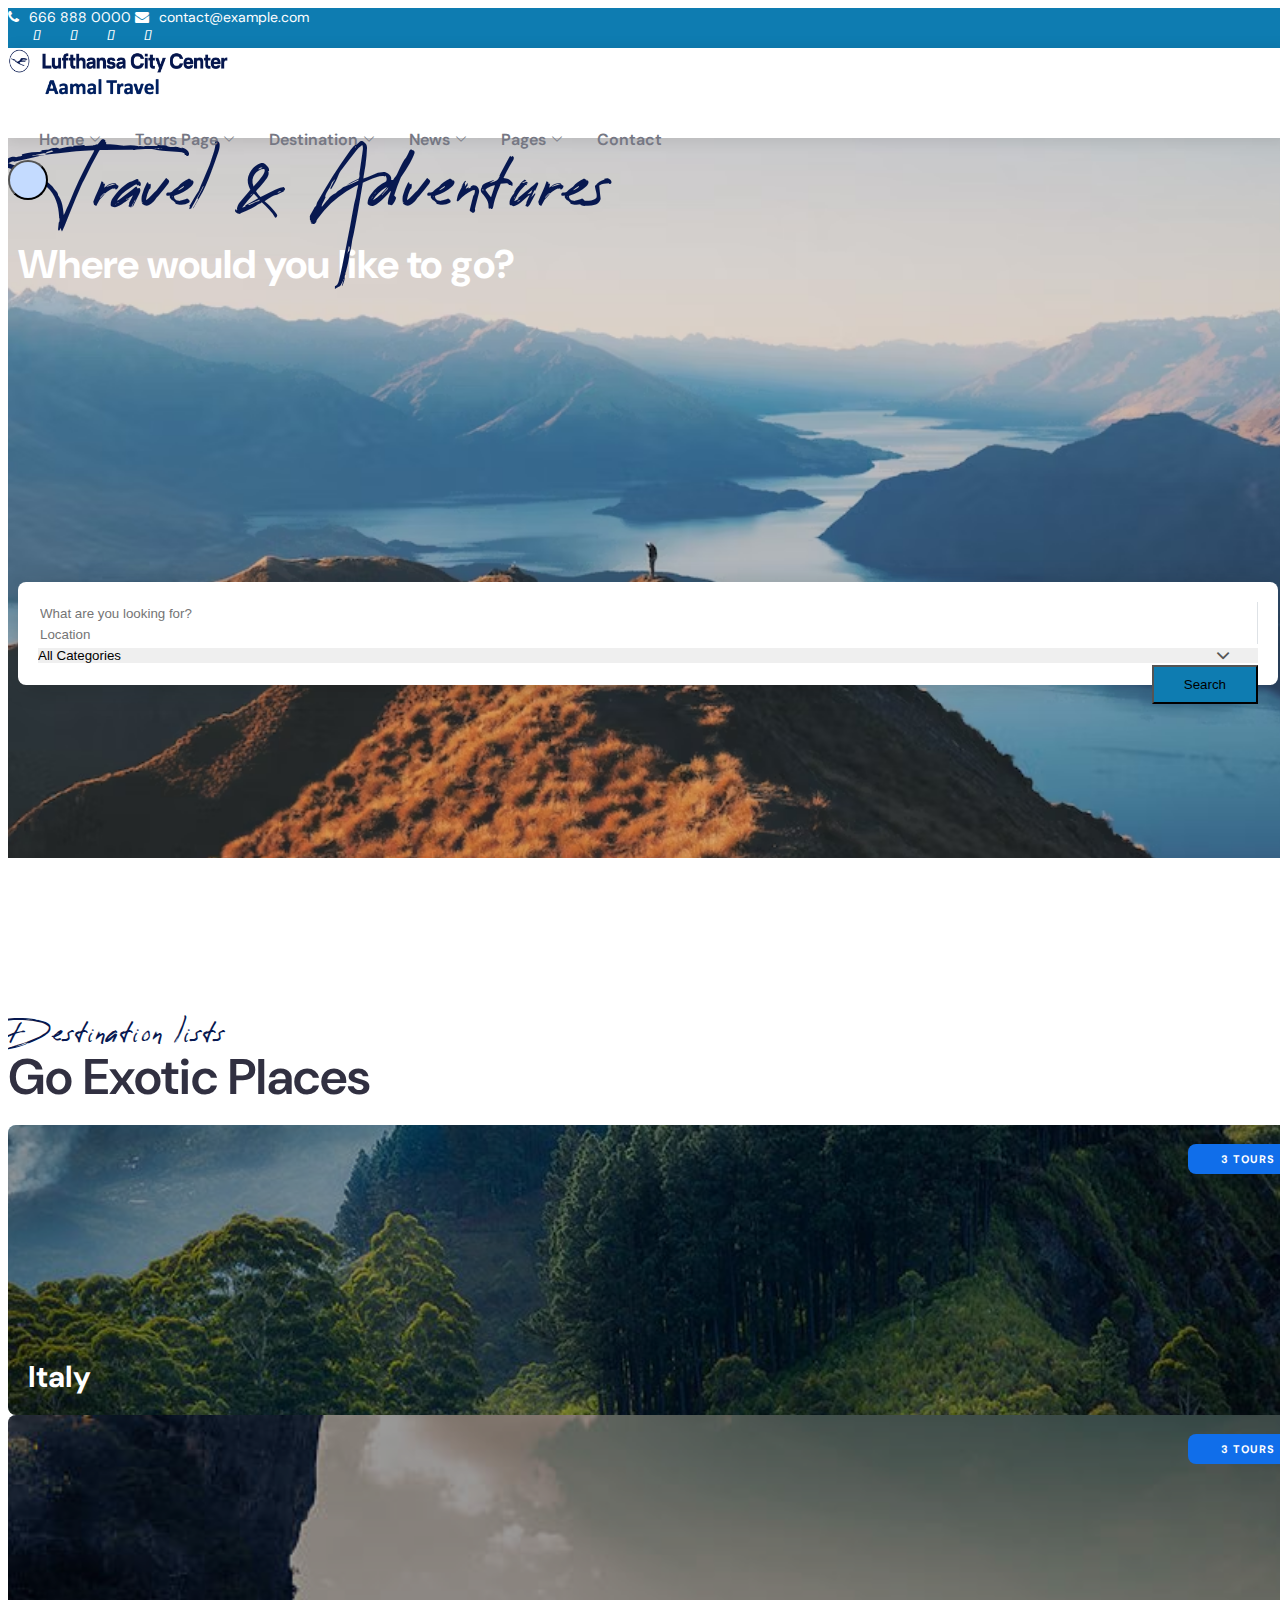
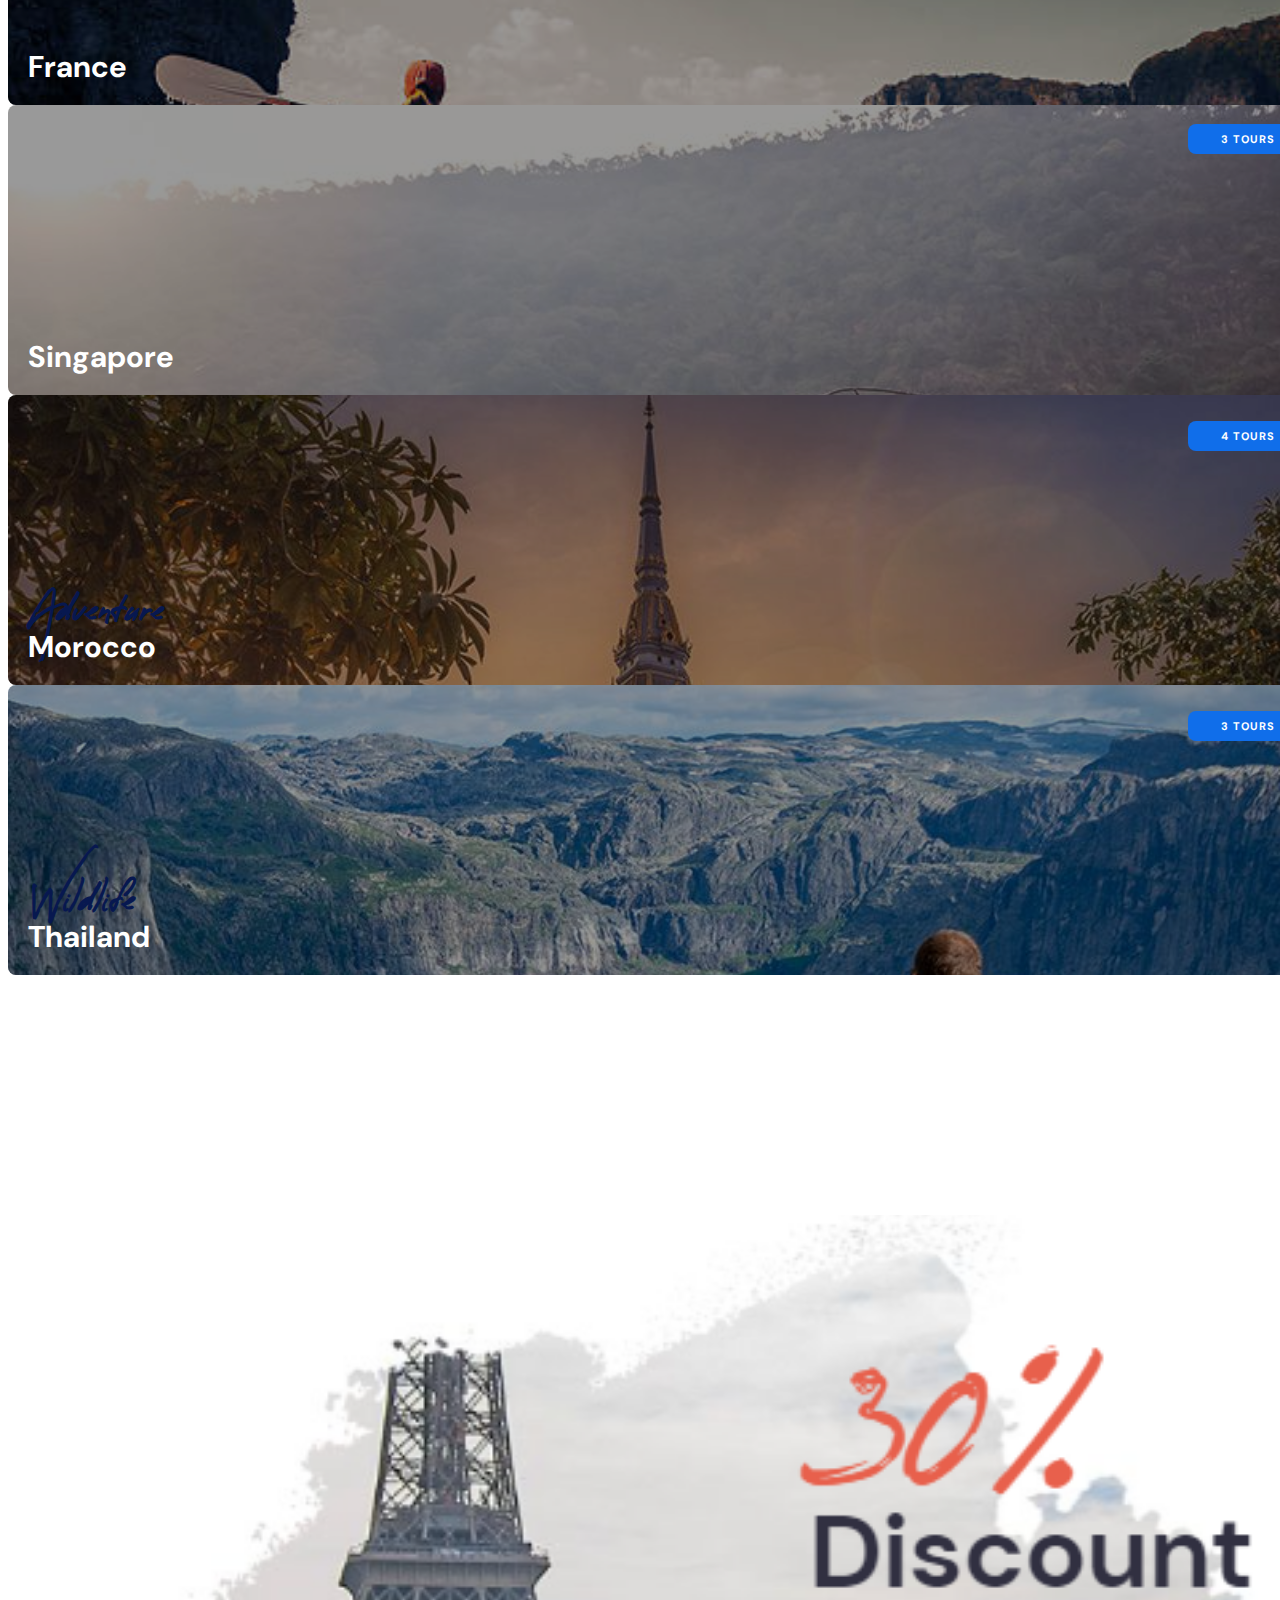
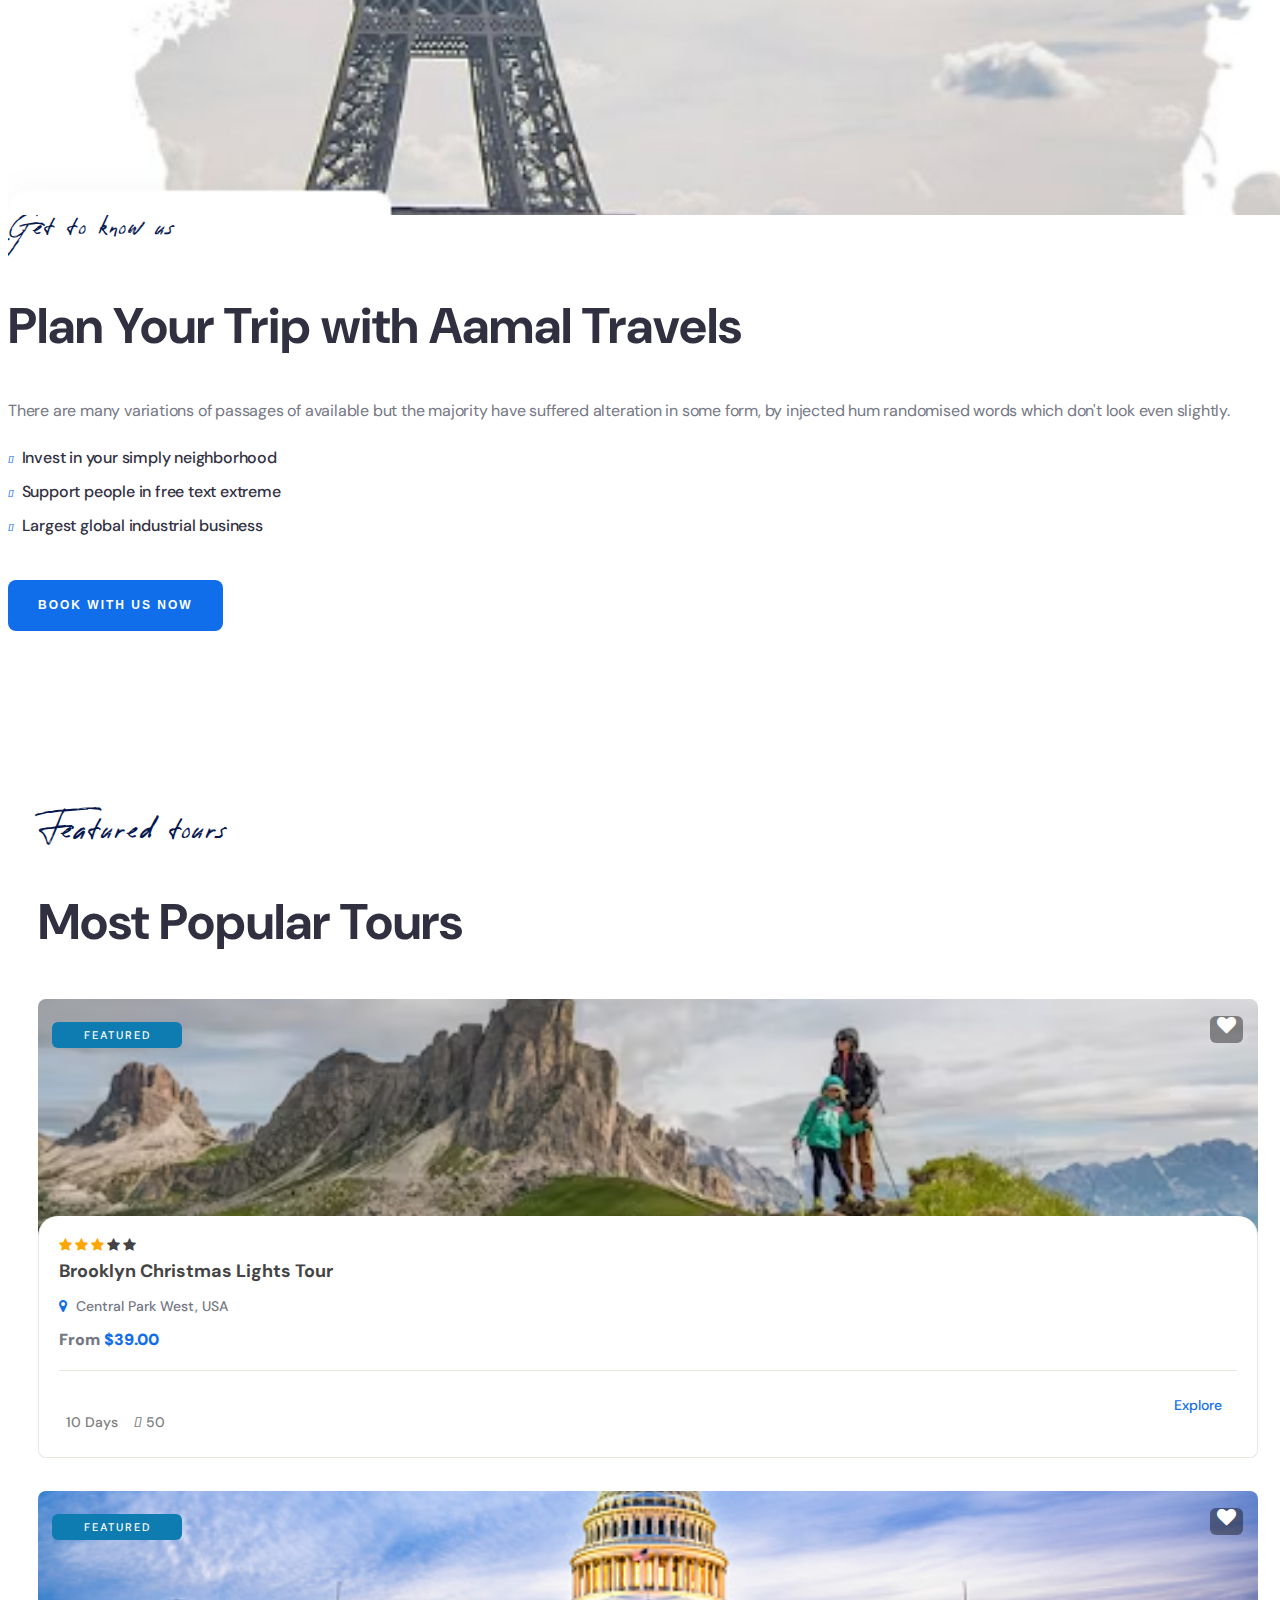
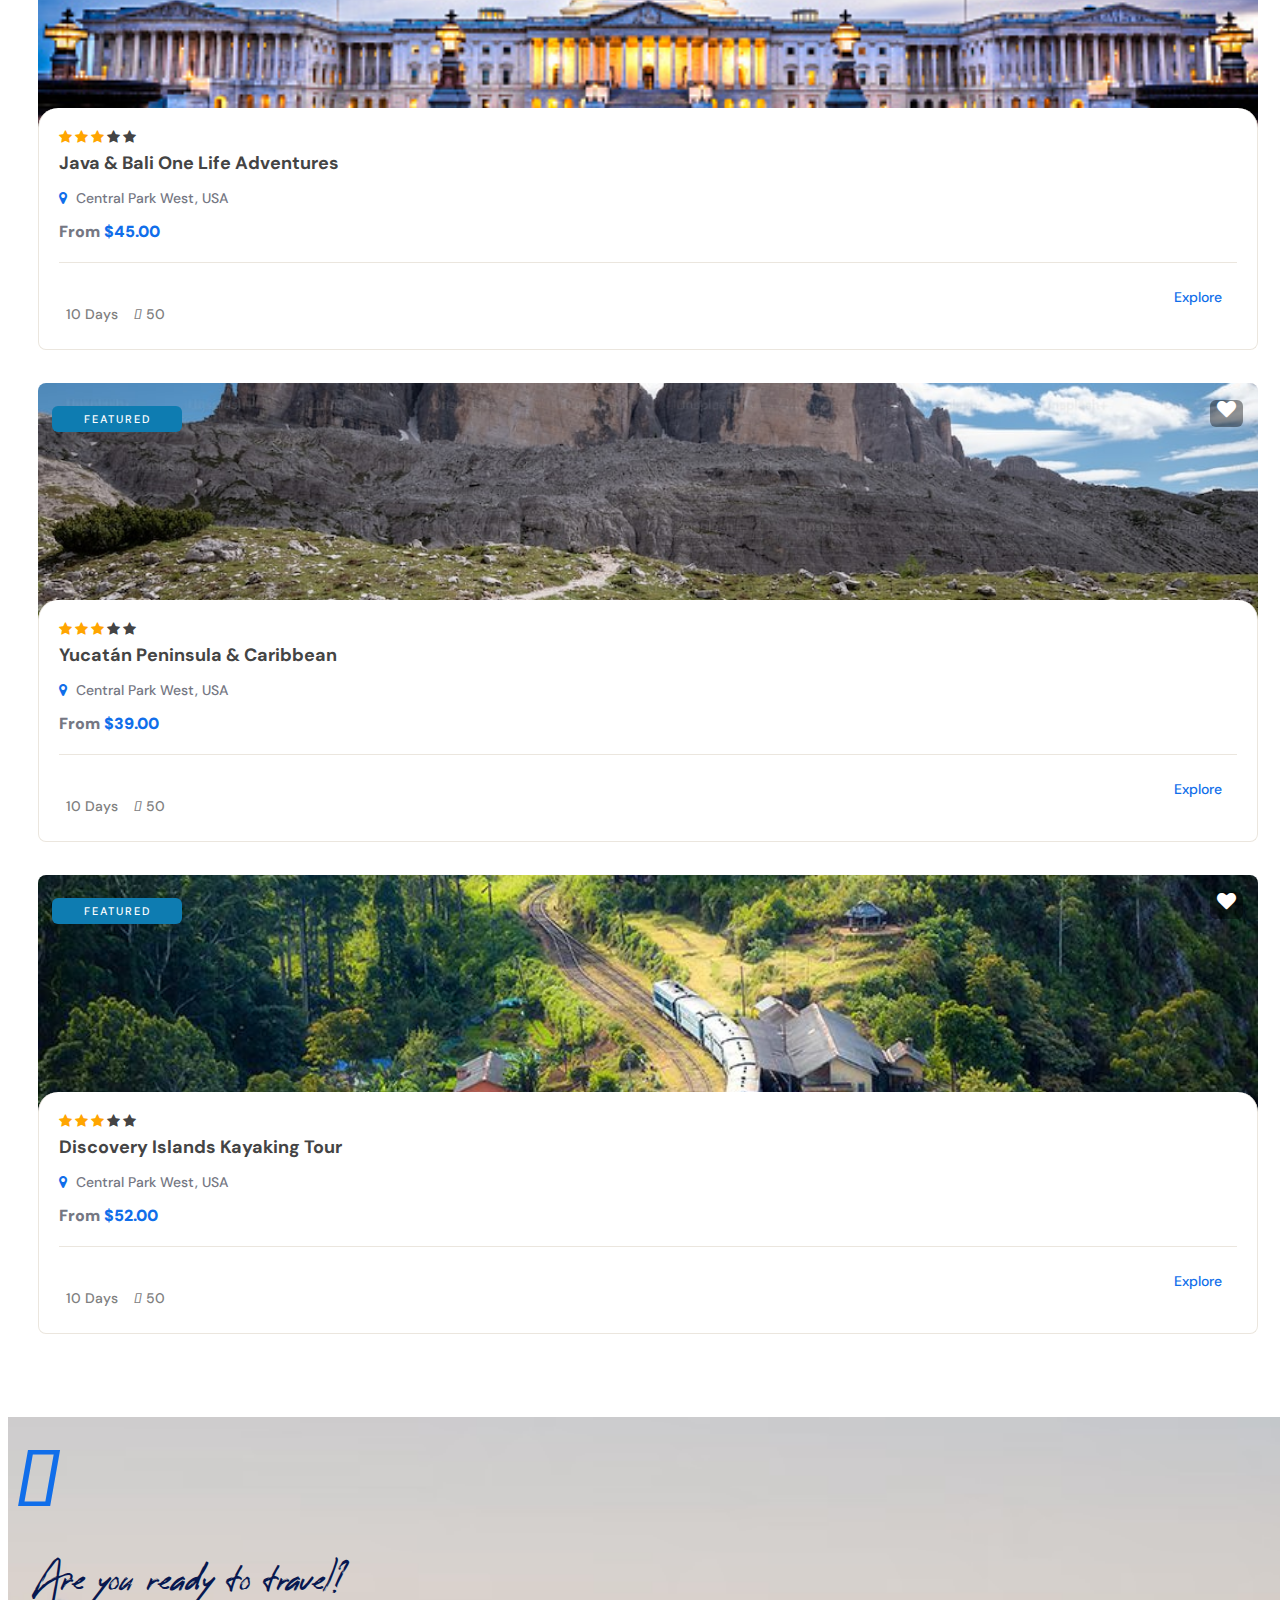
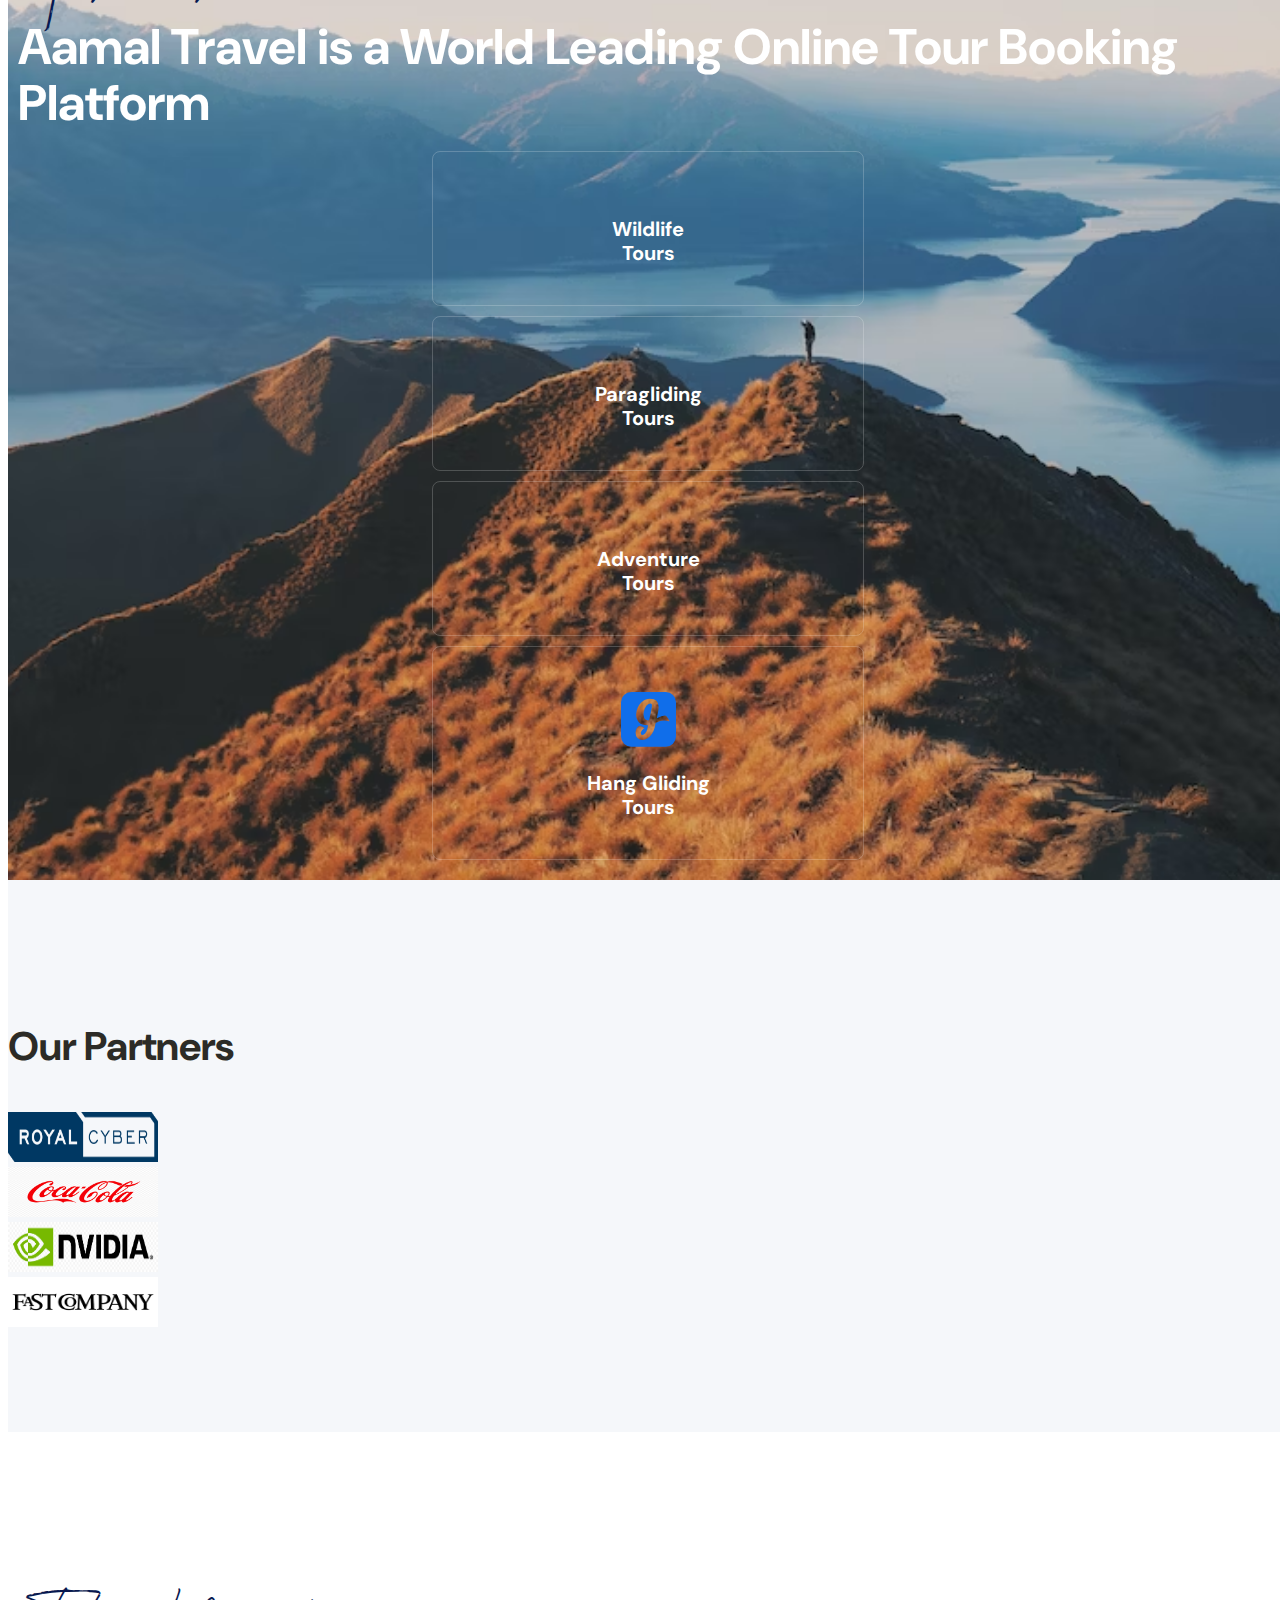
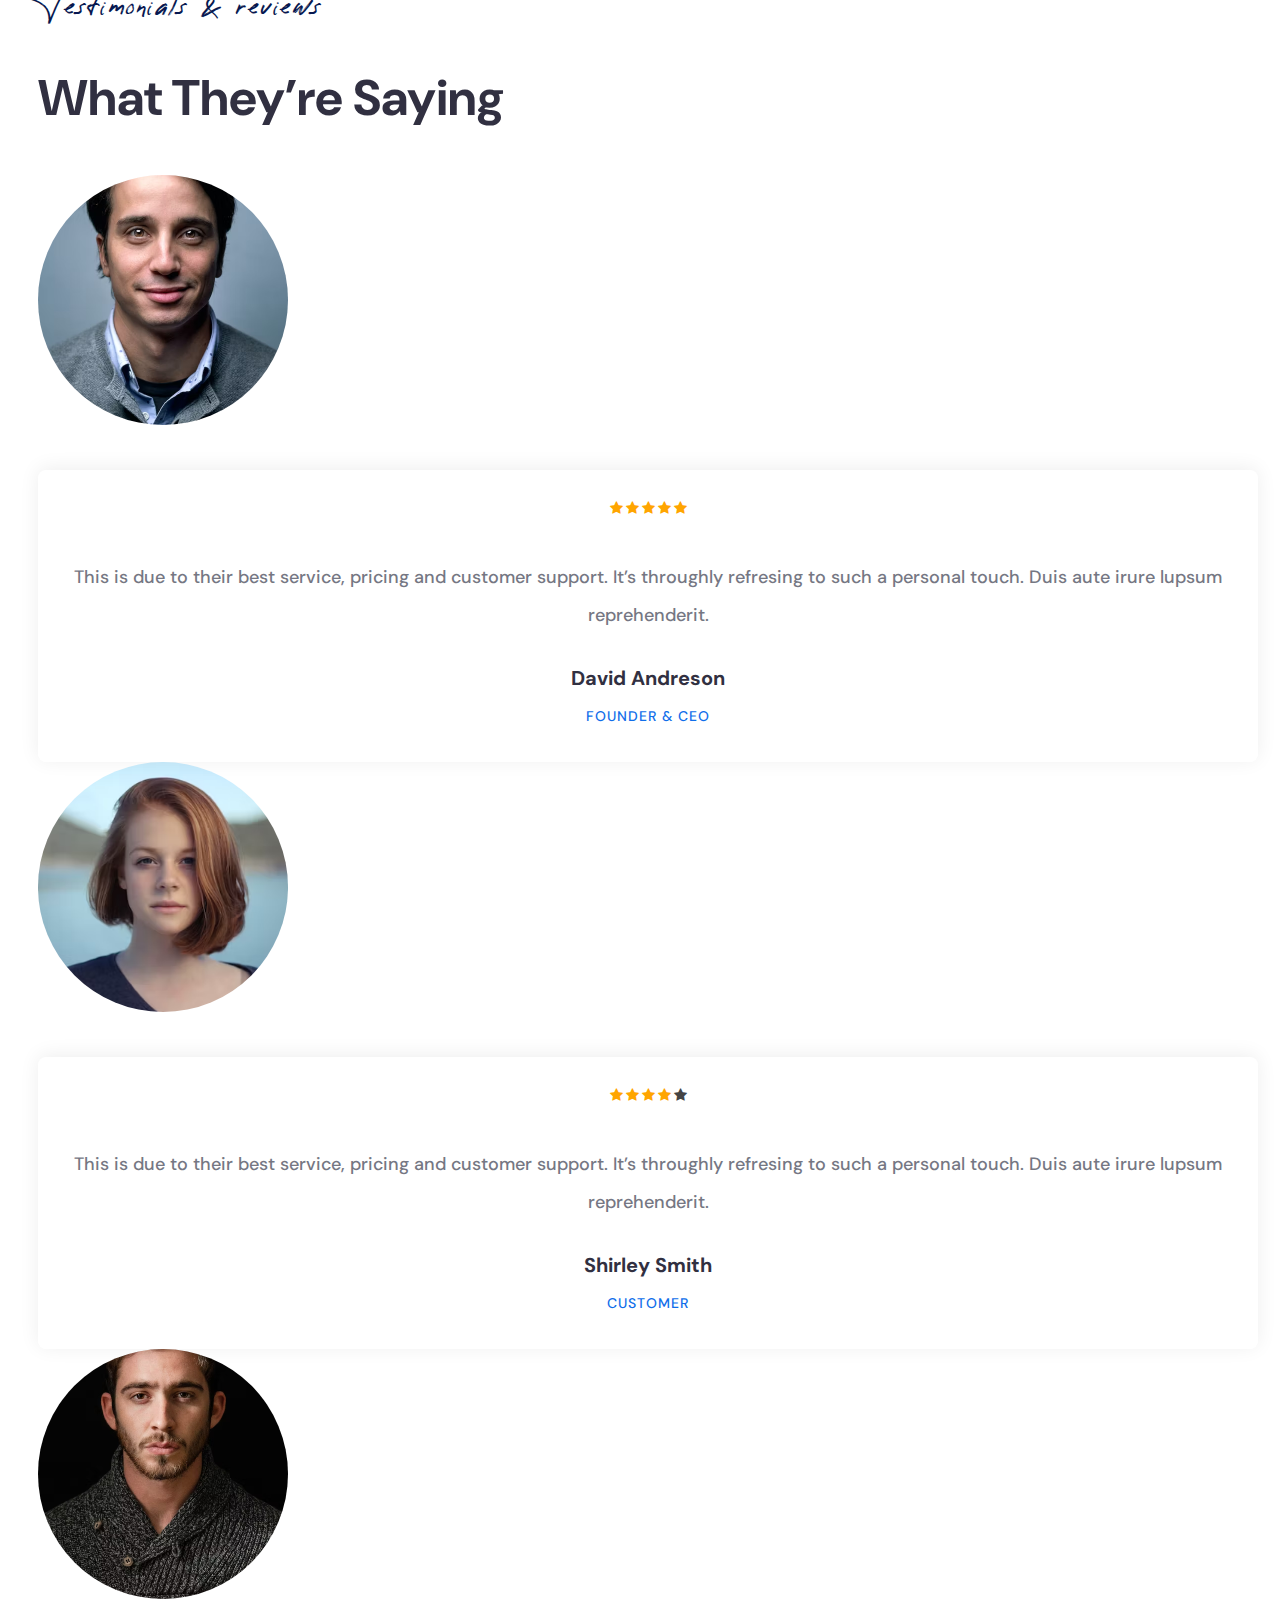
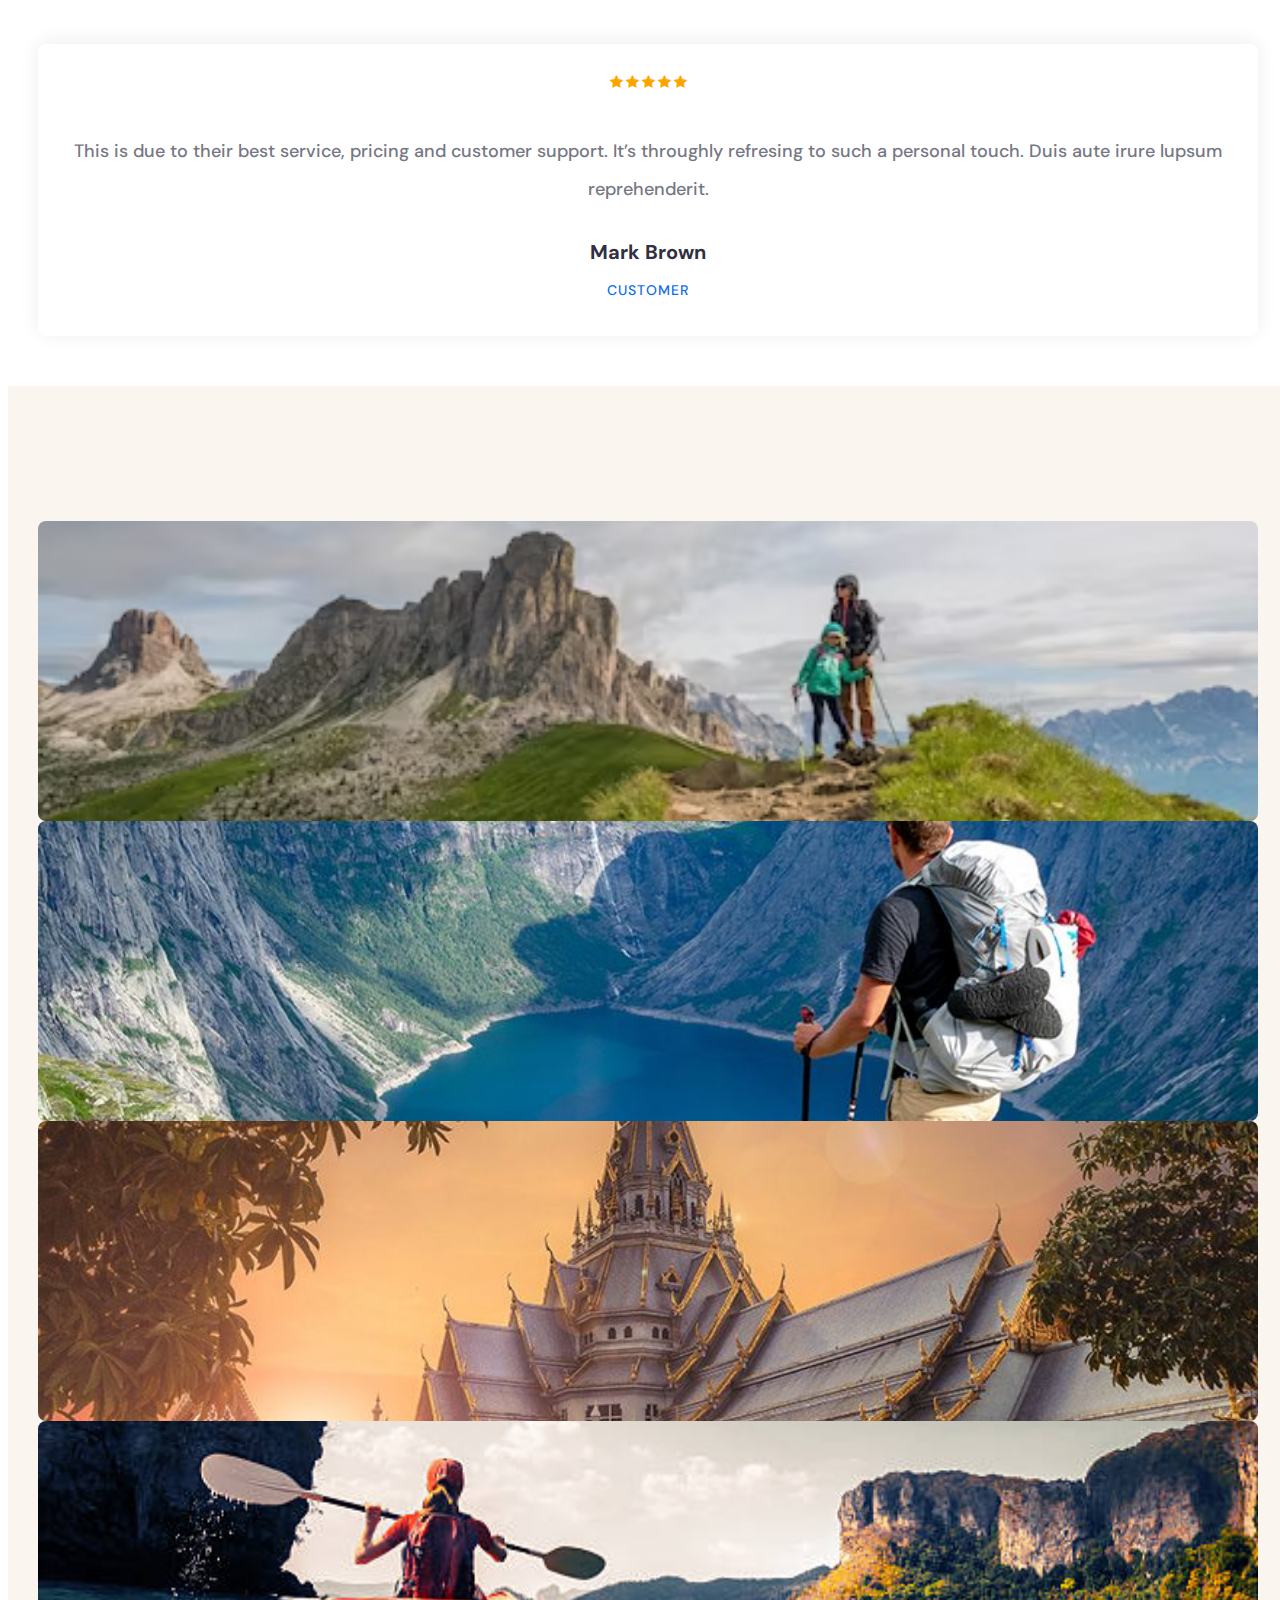
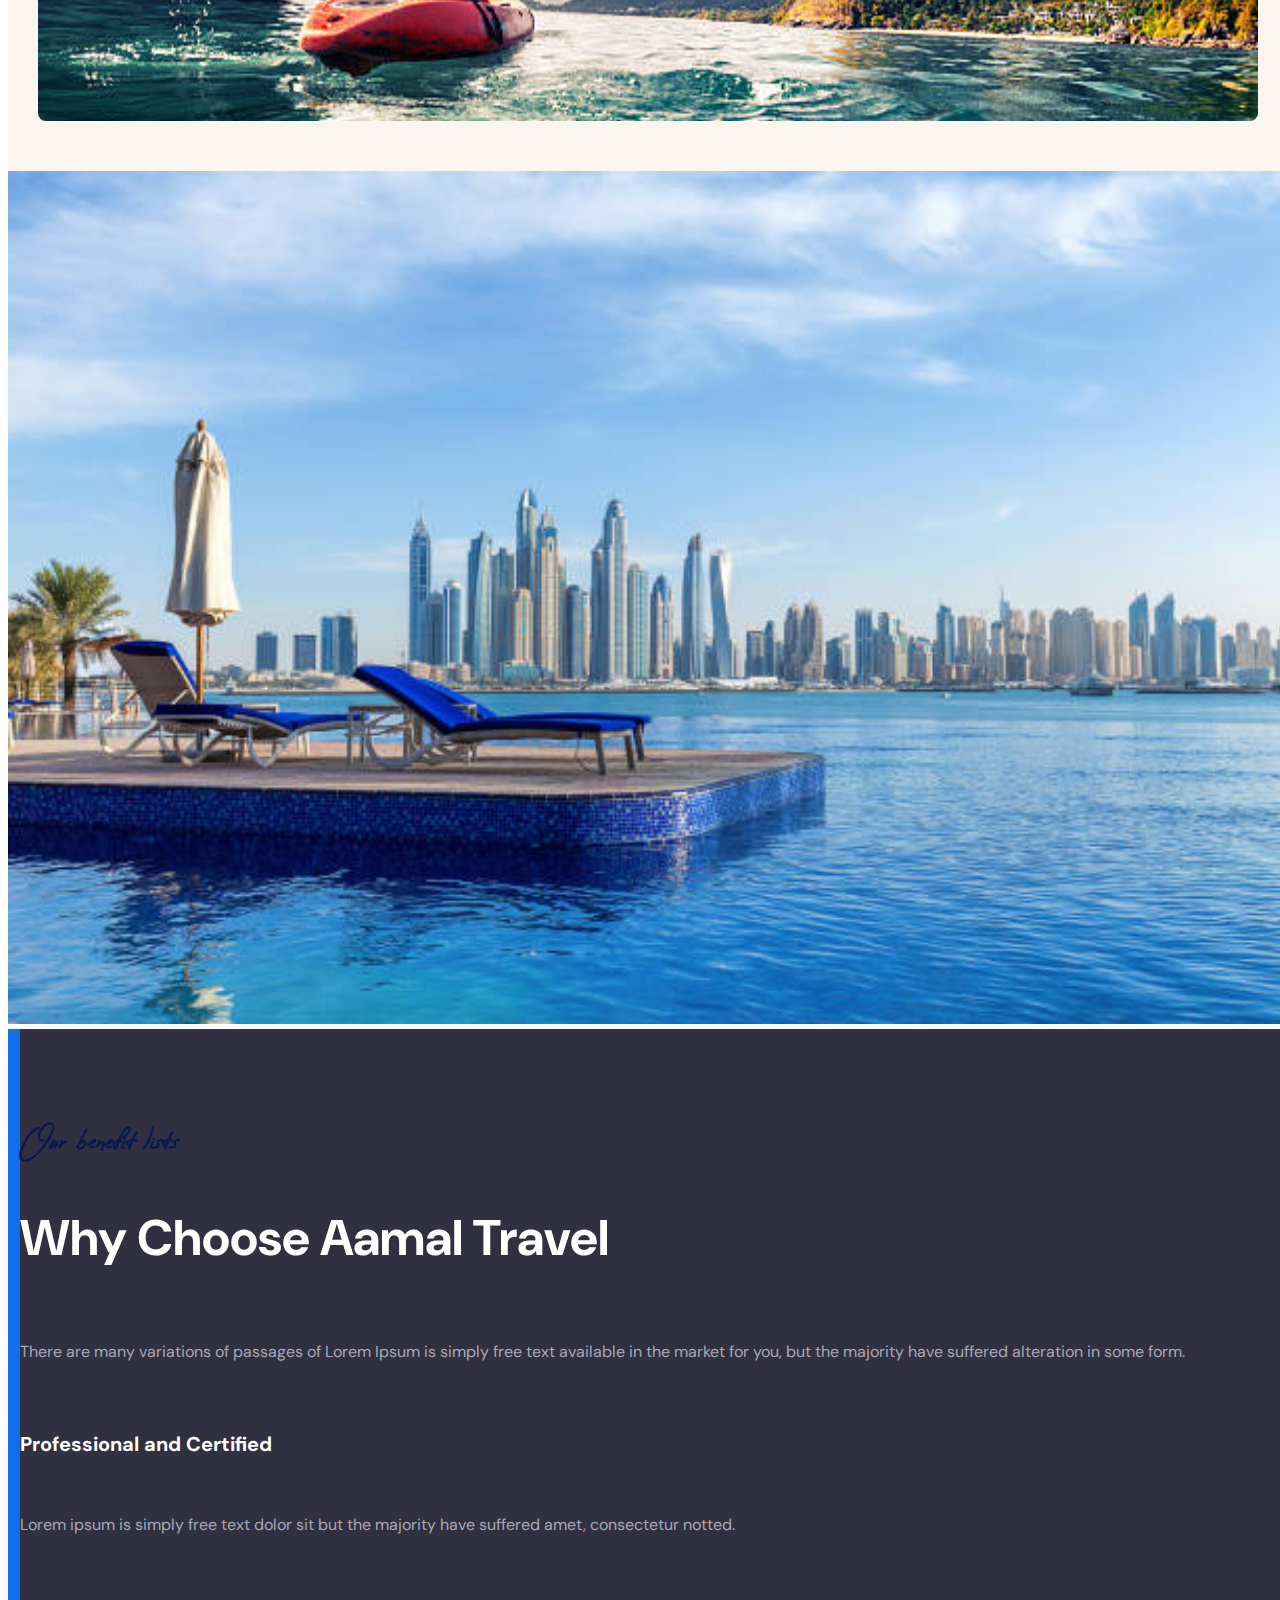
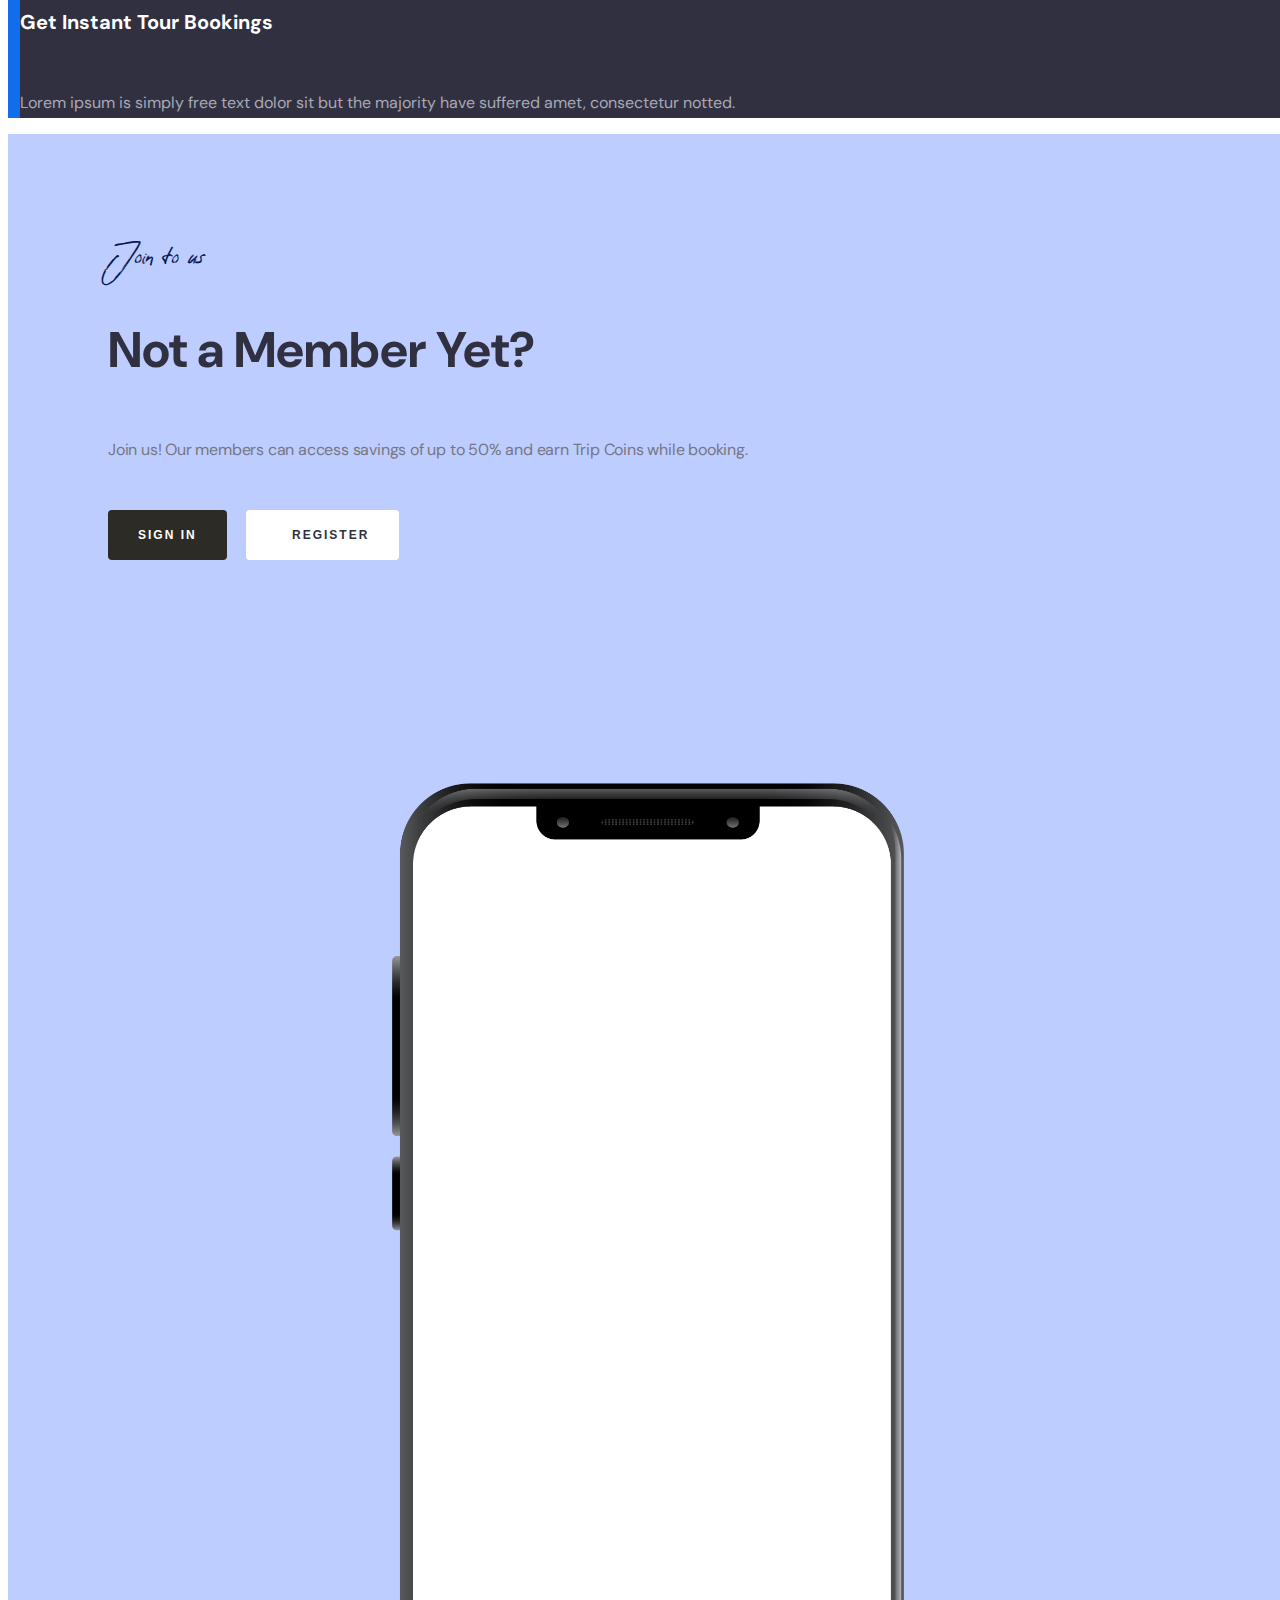
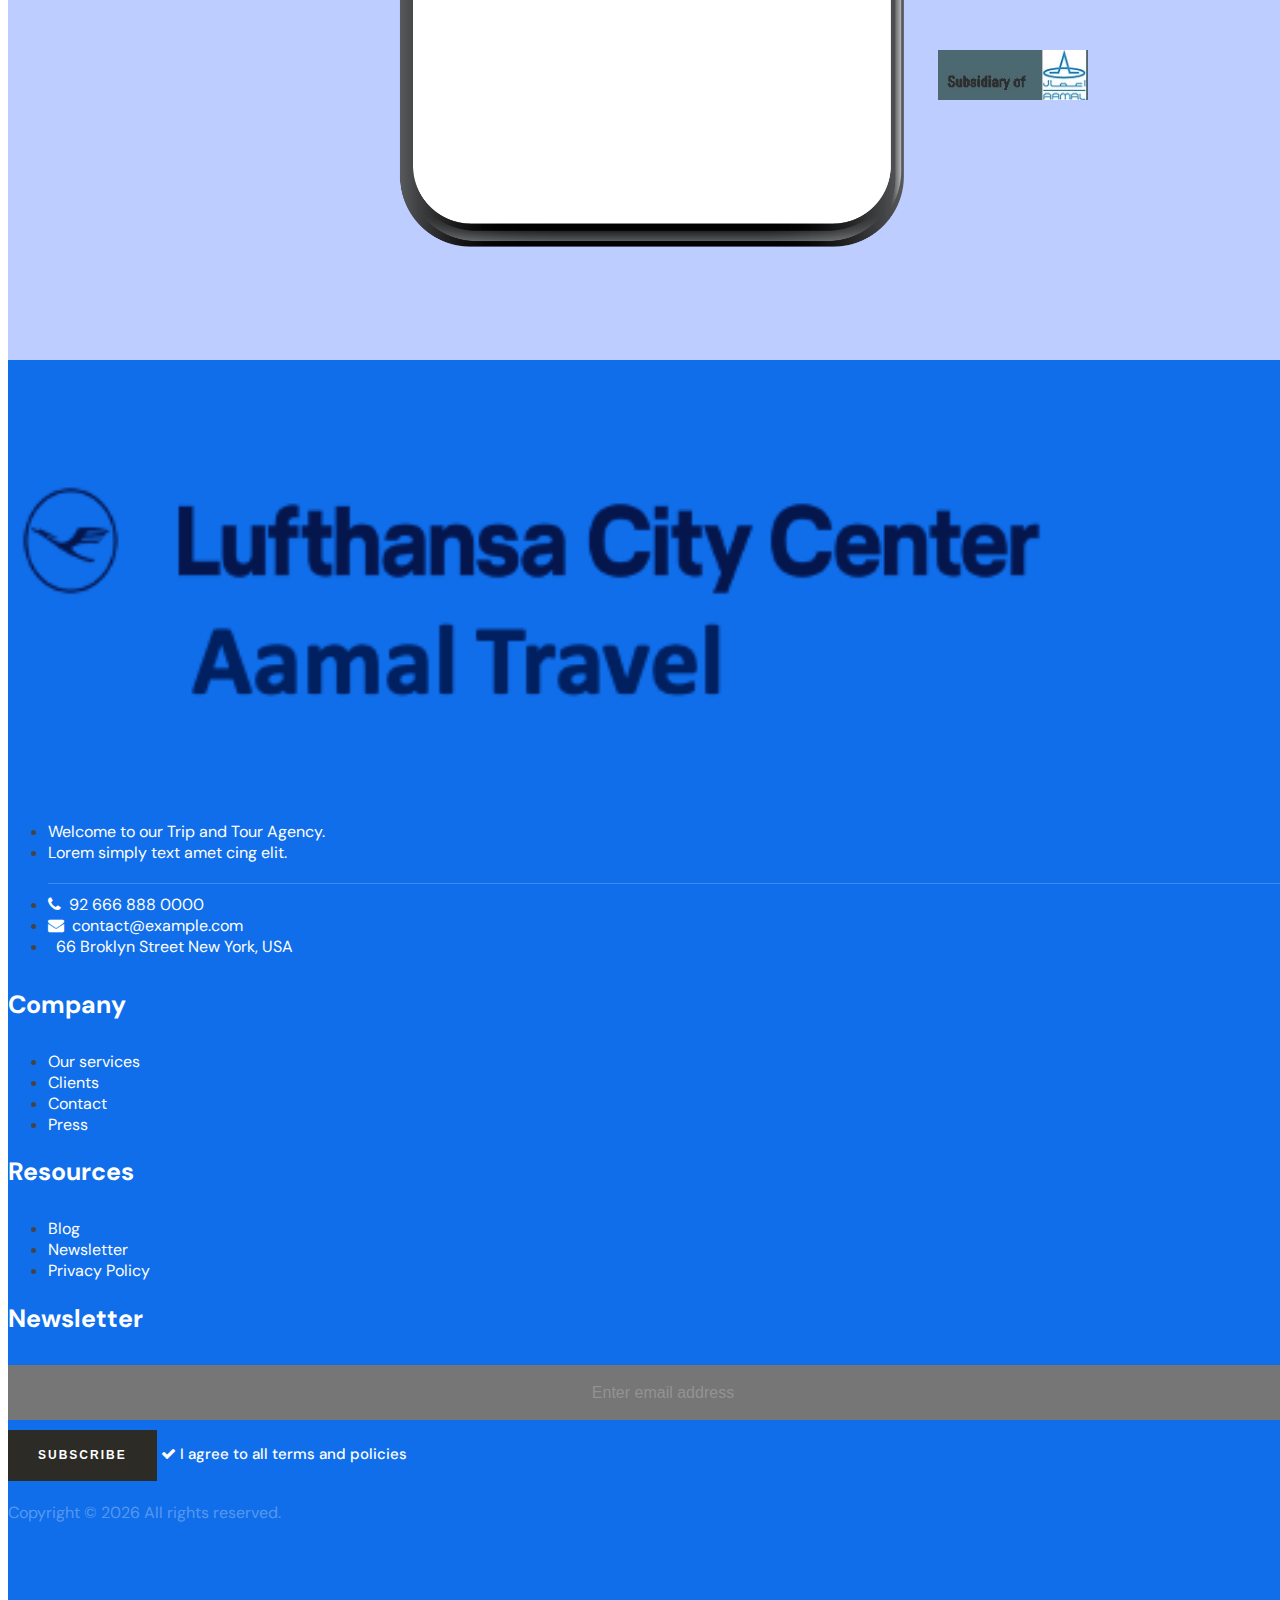
==== commit 0e54b790: "theme changes according to client" ====
--- a/theme-2.html
+++ b/theme-2.html
@@ -20,7 +20,7 @@
         rel="stylesheet">
     <link href="https://maxcdn.bootstrapcdn.com/font-awesome/4.7.0/css/font-awesome.min.css" rel="stylesheet" />
     <link rel="stylesheet" href="https://cdn.jsdelivr.net/npm/bootstrap-icons@1.3.0/font/bootstrap-icons.css">
-    <link href="/assets/css/theme2style.css" rel="stylesheet">
+    <link href="./assets/css/theme2style.css" rel="stylesheet">
     <link rel="stylesheet" href="https://cdnjs.cloudflare.com/ajax/libs/font-awesome/6.0.0-beta2/css/all.min.css"
         integrity="sha512-YWzhKL2whUzgiheMoBFwW8CKV4qpHQAEuvilg9FAn5VJUDwKZZxkJNuGM4XkWuk94WCrrwslk8yWNGmY1EduTA=="
         crossorigin="anonymous" referrerpolicy="no-referrer" />
@@ -46,9 +46,6 @@
                 <a href="#" class="facebook"><i class="fa-brands fa-facebook"></i></a>
                 <a href="#" class="instagram"><i class="fa-brands fa-instagram"></i></a>
                 <a href="#" class="pinterest" style="padding-right: 20px;"><i class="fa-brands fa-pinterest"></i></a>
-                <button type="button" class="btn navbar_button">
-                    BECOME A LOCAL GUIDE
-                </button>
             </div>
         </div>
     </section>
@@ -56,17 +53,16 @@
     <!-- ======= Header ======= -->
     <header id="header" class="d-flex align-items-center">
         <div class="container d-flex align-items-center justify-content-between">
-            <a class="logo" href="/index.html"><img class="outer-logo"
-                    src="/assets/images/MicrosoftTeams-image (4).png" /></a>
+            <a class="logo" href="#"><img class="outer-logo" src="./assets/images/logo.png" /></a>
             <!-- Uncomment below if you prefer to use an image logo -->
             <!-- <a href="index.html" class="logo"><img src="assets/img/logo.png" alt=""></a>-->
             <nav id="navbar" class="navbar">
                 <ul>
                     <li class="dropdown"><a href="#"><span>Home</span> <i class="bi bi-chevron-down"></i></a>
                         <ul>
-                            <li><a href="/index.html">Home 1</a></li>
+                            <li><a href="./index.html">Home 1</a></li>
                             <li><a href="#">Home 2</a></li>
-                            <li><a href="/theme-3.html">Home 3</a></li>
+                            <li><a href="./theme-3.html">Home 3</a></li>
                         </ul>
                     </li>
                     <li class="dropdown"><a href="#"><span>Tours Page</span> <i class="bi bi-chevron-down"></i></a>
@@ -170,7 +166,7 @@
                 <div class="col-md-6 mb-4 mb-lg-4 col-lg-3">
                     <div class="listing-item">
                         <div class="listing-image">
-                            <img src="/assets/images/tour-9.jpg" alt="Free Website Template by Free-Template.co"
+                            <img src="./assets/images/tour-9.jpg" alt="Free Website Template by Free-Template.co"
                                 class="img-fluid">
                         </div>
                         <div class="listing-item-content">
@@ -182,7 +178,7 @@
                 <div class="col-md-6 mb-4 mb-lg-4 col-lg-6">
                     <div class="listing-item">
                         <div class="listing-image">
-                            <img src="/assets/images/tour-6.jpg" alt="Free Website Template by Free-Template.co"
+                            <img src="./assets/images/tour-6.jpg" alt="Free Website Template by Free-Template.co"
                                 class="img-fluid">
                         </div>
                         <div class="listing-item-content">
@@ -194,7 +190,7 @@
                 <div class="col-md-6 mb-4 mb-lg-4 col-lg-3">
                     <div class="listing-item">
                         <div class="listing-image">
-                            <img src="/assets/images/tour-5.jpg" alt="Free Website Template by Free-Template.co"
+                            <img src="./assets/images/tour-5.jpg" alt="Free Website Template by Free-Template.co"
                                 class="img-fluid">
                         </div>
                         <div class="listing-item-content">
@@ -206,7 +202,7 @@
                 <div class="col-md-6 mb-4 mb-lg-4 col-lg-6">
                     <div class="listing-item">
                         <div class="listing-image">
-                            <img src="/assets/images/tour-2.jpg" alt="Free Website Template by Free-Template.co"
+                            <img src="./assets/images/tour-2.jpg" alt="Free Website Template by Free-Template.co"
                                 class="img-fluid">
                         </div>
                         <div class="listing-item-content">
@@ -219,7 +215,7 @@
                 <div class="col-md-6 mb-4 mb-lg-4 col-lg-6">
                     <div class="listing-item">
                         <div class="listing-image">
-                            <img src="/assets/images/tour-11.jpg" alt="Free Website Template by Free-Template.co"
+                            <img src="./assets/images/tour-11.jpg" alt="Free Website Template by Free-Template.co"
                                 class="img-fluid">
                         </div>
                         <div class="listing-item-content">
@@ -260,7 +256,7 @@
                                     <span class="fa fa-star"></span>
                                     <h3 class="heading">Senior Product Designer-Singapore</h3>
                                     <span><i class="fa fa-map-marker"
-                                            style="color: #e8604c; margin-right: 10px;"></i>Central Park
+                                            style="color: #106eea; margin-right: 10px;"></i>Central Park
                                         West,USA</span>
                                     <div class="mt-2"> <span class="text1">From <span class="text2">$39.00</span></span>
                                     </div>
@@ -282,7 +278,7 @@
                                     <span class="fa fa-star"></span>
                                     <h3 class="heading">Yucatán Peninsula & Caribbean</h3>
                                     <span><i class="fa fa-map-marker"
-                                            style="color: #e8604c; margin-right: 10px;"></i>Central Park
+                                            style="color: #106eea; margin-right: 10px;"></i>Central Park
                                         West,USA</span>
                                     <div class="mt-2"> <span class="text1">From <span class="text2">$39.00</span></span>
                                     </div>
@@ -304,7 +300,7 @@
                                     <span class="fa fa-star"></span>
                                     <h3 class="heading">Brooklyn Christmas Lights Tour</h3>
                                     <span><i class="fa fa-map-marker"
-                                            style="color: #e8604c; margin-right: 10px;"></i>Central Park
+                                            style="color: #106eea; margin-right: 10px;"></i>Central Park
                                         West,USA</span>
                                     <div class="mt-2"> <span class="text1">From <span class="text2">$39.00</span></span>
                                     </div>
@@ -326,7 +322,7 @@
                                     <span class="fa fa-star"></span>
                                     <h3 class="heading">Java & Bali One Life Adventures</h3>
                                     <span><i class="fa fa-map-marker"
-                                            style="color: #e8604c; margin-right: 10px;"></i>Central Park
+                                            style="color: #106eea; margin-right: 10px;"></i>Central Park
                                         West,USA</span>
                                     <div class="mt-2"> <span class="text1">From <span class="text2">$39.00</span></span>
                                     </div>
@@ -345,13 +341,13 @@
                 <div class="col-md-6 mb-4 mb-lg-4 col-lg-7">
                     <div class="listing-item">
                         <div class="">
-                            <img src="/assets/images/Capture323.PNG" alt="Free Website Template by Free-Template.co">
+                            <img src="./assets/images/Capture323.PNG" alt="Free Website Template by Free-Template.co">
                         </div>
                     </div>
                 </div>
                 <div class="col-md-6 mb-4 mb-lg-4 col-lg-5">
                     <span class="sub-title">Get to know us</span>
-                    <h3 class="title">Plan Your Trip with Amal Travels</h3>
+                    <h3 class="title">Plan Your Trip with Aamal Travels</h3>
                     <p class="text">There are many variations of passages of available but the majority have suffered
                         alteration in some form, by injected hum randomised words which don't look even slightly.</p>
                     <div class="key_points">
@@ -383,7 +379,7 @@
                 <div class="col-md-6 col-lg-3">
                     <div class="cardcontainer">
                         <div class="photo">
-                            <img src="/assets/images/tourist-1.avif">
+                            <img src="./assets/images/tourist-1.avif">
                             <div class="photos">Featured</div>
                             <div class="badge"> <i class="fa fa-heart"></i> </div>
                         </div>
@@ -394,7 +390,7 @@
                             <span class="fa fa-star"></span>
                             <span class="fa fa-star"></span>
                             <p class="txt4">Brooklyn Christmas Lights Tour</p>
-                            <p class="txt5"><i class="fa fa-map-marker" style="color: #e8604c; margin-right: 5px;"></i>
+                            <p class="txt5"><i class="fa fa-map-marker" style="color: #106eea; margin-right: 5px;"></i>
                                 Central Park
                                 West, USA</p>
                             <div class="mt-2"> <span class="text1">From <span class="text2">$39.00</span></span>
@@ -411,7 +407,7 @@
                 <div class="col-md-6 col-lg-3">
                     <div class="cardcontainer">
                         <div class="photo">
-                            <img src="/assets/images/tourist-2.jpg">
+                            <img src="./assets/images/tourist-2.jpg">
                             <div class="photos">Featured</div>
                             <div class="badge"> <i class="fa fa-heart"></i> </div>
                         </div>
@@ -422,7 +418,7 @@
                             <span class="fa fa-star"></span>
                             <span class="fa fa-star"></span>
                             <p class="txt4">Java & Bali One Life Adventures</p>
-                            <p class="txt5"><i class="fa fa-map-marker" style="color: #e8604c; margin-right: 5px;"></i>
+                            <p class="txt5"><i class="fa fa-map-marker" style="color: #106eea; margin-right: 5px;"></i>
                                 Central Park
                                 West, USA</p>
                             <div class="mt-2"> <span class="text1">From <span class="text2">$45.00</span></span>
@@ -439,7 +435,7 @@
                 <div class="col-md-6 col-lg-3">
                     <div class="cardcontainer">
                         <div class="photo">
-                            <img src="/assets/images/tourist-3.jpg">
+                            <img src="./assets/images/tourist-3.jpg">
                             <div class="photos">Featured</div>
                             <div class="badge"> <i class="fa fa-heart"></i> </div>
                         </div>
@@ -450,7 +446,7 @@
                             <span class="fa fa-star"></span>
                             <span class="fa fa-star"></span>
                             <p class="txt4">Yucatán Peninsula & Caribbean</p>
-                            <p class="txt5"><i class="fa fa-map-marker" style="color: #e8604c; margin-right: 5px;"></i>
+                            <p class="txt5"><i class="fa fa-map-marker" style="color: #106eea; margin-right: 5px;"></i>
                                 Central Park
                                 West, USA</p>
                             <div class="mt-2"> <span class="text1">From <span class="text2">$39.00</span></span>
@@ -468,7 +464,7 @@
                 <div class="col-md-6 col-lg-3">
                     <div class="cardcontainer">
                         <div class="photo">
-                            <img src="/assets/images/tour-9.jpg">
+                            <img src="./assets/images/tour-9.jpg">
                             <div class="photos">Featured</div>
                             <div class="badge"> <i class="fa fa-heart"></i> </div>
                         </div>
@@ -479,7 +475,7 @@
                             <span class="fa fa-star"></span>
                             <span class="fa fa-star"></span>
                             <p class="txt4">Discovery Islands Kayaking Tour</p>
-                            <p class="txt5"><i class="fa fa-map-marker" style="color: #e8604c; margin-right: 5px;"></i>
+                            <p class="txt5"><i class="fa fa-map-marker" style="color: #106eea; margin-right: 5px;"></i>
                                 Central Park
                                 West, USA</p>
                             <div class="mt-2"> <span class="text1">From <span class="text2">$52.00</span></span>
@@ -507,10 +503,10 @@
             <div class="row">
                 <div class="col-md-6 mb-4 mb-lg-4 col-lg-6">
                     <div>
-                        <i class="fa-brands fa-youtube" style="font-size: 80px; color: #e8604c;"></i>
+                        <i class="fa-brands fa-youtube" style="font-size: 80px; color: #106eea;"></i>
                     </div>
                     <div class="sub-title"><span style="font-size: 30px;">Are you ready to travel?</span></div>
-                    <h1 style="font-size: 50px;">Amal Travel is a World Leading Online Tour Booking Platform</h1>
+                    <h1 style="font-size: 50px;">Aamal Travel is a World Leading Online Tour Booking Platform</h1>
                 </div>
                 <div class="col-md-6 mb-4 mb-lg-4 col-lg-6">
                     <div class="row">
@@ -553,10 +549,10 @@
                 </div>
                 <div class="col-md-12 mb-4 mb-lg-4 col-lg-8">
                     <div class="row">
-                        <div class="col-lg-3"><img src="/assets/images/Royal-Cyber-Logo.png"></div>
-                        <div class="col-lg-3"><img src="/assets/images/company2_logo.png"></div>
-                        <div class="col-lg-3"><img src="/assets/images/company3_logo.png"></div>
-                        <div class="col-lg-3"><img src="/assets/images/company4_logo.png"></div>
+                        <div class="col-lg-3"><img src="./assets/images/Royal-Cyber-Logo.png"></div>
+                        <div class="col-lg-3"><img src="./assets/images/company2_logo.png"></div>
+                        <div class="col-lg-3"><img src="./assets/images/company3_logo.png"></div>
+                        <div class="col-lg-3"><img src="./assets/images/company4_logo.png"></div>
                     </div>
                 </div>
             </div>
@@ -578,7 +574,7 @@
             <div class="container d-flex justify-content-center">
                 <div class="row">
                     <div class="col-md-6 col-lg-4">
-                        <img class="reviews_images m-5" src="/assets/images/person-1.avif">
+                        <img class="reviews_images m-5" src="./assets/images/person-1.avif">
                         <div class="review_cardcontainer m-2">
                             <div class="review_card_content">
                                 <span class="fa fa-star checked"></span>
@@ -595,7 +591,7 @@
                         </div>
                     </div>
                     <div class="col-md-6 col-lg-4">
-                        <img class="reviews_images m-5" src="/assets/images/person-2.avif">
+                        <img class="reviews_images m-5" src="./assets/images/person-2.avif">
                         <div class="review_cardcontainer m-2">
                             <div class="review_card_content">
                                 <span class="fa fa-star checked"></span>
@@ -612,7 +608,7 @@
                         </div>
                     </div>
                     <div class="col-md-6 col-lg-4">
-                        <img class="reviews_images m-5" src="/assets/images/person-3.avif">
+                        <img class="reviews_images m-5" src="./assets/images/person-3.avif">
                         <div class="review_cardcontainer m-2">
                             <div class="review_card_content">
                                 <span class="fa fa-star checked"></span>
@@ -642,7 +638,7 @@
                 <div class="col-md-6 col-lg-3">
                     <div class="images_cardcontainer">
                         <div class="photo">
-                            <img src="/assets/images/tourist-1.avif">
+                            <img src="./assets/images/tourist-1.avif">
                             <div class="centered">
                                 <span>Discovery Islands</span>
                                 <p>Wildlife</p>
@@ -653,7 +649,7 @@
                 <div class="col-md-6 col-lg-3">
                     <div class="images_cardcontainer">
                         <div class="photo">
-                            <img src="/assets/images/tour-11.jpg">
+                            <img src="./assets/images/tour-11.jpg">
                             <div class="centered">
                                 <span>Discovery Islands</span>
                                 <p>Adventure</p>
@@ -664,7 +660,7 @@
                 <div class="col-md-6 col-lg-3">
                     <div class="images_cardcontainer">
                         <div class="photo">
-                            <img src="/assets/images/tour-2.jpg">
+                            <img src="./assets/images/tour-2.jpg">
                             <div class="centered">
                                 <span>Discovery Islands</span>
                                 <p>Sightseeing</p>
@@ -675,7 +671,7 @@
                 <div class="col-md-6 col-lg-3">
                     <div class="images_cardcontainer">
                         <div class="photo">
-                            <img src="/assets/images/tour-6.jpg">
+                            <img src="./assets/images/tour-6.jpg">
                             <div class="centered">
                                 <span>Discovery Islands</span>
                                 <p>Wildlife</p>
@@ -691,10 +687,10 @@
     <section id="why_choose_section">
         <div class="row">
             <div class="col-lg-6" style="padding: 0px;">
-                <img src="/assets/images/pool-3.jpg">
+                <img src="./assets/images/pool-3.jpg">
             </div>
             <div class="col-lg-6"
-                style="background-color: #313041; padding-top: 100px; border-left: 12px solid #e8604c;">
+                style="background-color: #313041; padding-top: 100px; border-left: 12px solid #106eea;">
                 <div class="row">
                     <div class="col-lg-2">
                     </div>
@@ -702,7 +698,7 @@
                         <span>
                             Our benefit lists
                         </span>
-                        <h3>Why Choose Amal Travel</h3>
+                        <h3>Why Choose Aamal Travel</h3>
                         <p>There are many variations of passages of Lorem Ipsum is simply free text available in the
                             market for
                             you, but the majority have suffered alteration in some form.</p>
@@ -755,11 +751,14 @@
                 </div>
             </div>
             <div class="col-lg-5">
-                <i class="fa fa-mobile"></i>
+                <img src="./assets/images/phone_5.png">
+                <div class="img-logo">
+                    <img src="./assets/images/MicrosoftTeams-image (4).png">
+                </div>
+                <!-- <i class="fa fa-mobile"></i>
                 <div class="sdad">
-
                     <i class="fa fa-mobile second_icon"></i>
-                </div>
+                </div> -->
             </div>
         </div>
     </section>
@@ -772,7 +771,7 @@
                     <div class="row">
                         <div class="col-md-6 mb-md-0 mb-4">
                             <div class="row">
-                                <img src="/assets/images/MicrosoftTeams-image (4).png" class="logo">
+                                <img src="./assets/images/logo.png" class="logo">
                             </div>
                             <ul class="list-unstyled">
                                 <li><a href="#" class="d-block">Welcome to our Trip and Tour Agency.</a></li>
@@ -780,11 +779,11 @@
 
                                 <div class="ba_meta">
                                     <li><a href="#" class="d-block"><i class="fa fa-phone"
-                                                style="color: #e8604c;"></i>&nbsp;&nbsp;92 666 888 0000</a></li>
+                                                style="color: #fff;"></i>&nbsp;&nbsp;92 666 888 0000</a></li>
                                     <li><a href="#" class="d-block"><i class="fa fa-envelope"
-                                                style="color: #e8604c;"></i>&nbsp;&nbsp;contact@example.com</a></li>
+                                                style="color: #fff;"></i>&nbsp;&nbsp;contact@example.com</a></li>
                                     <li><a href="#" class="d-block"><i class="fa fa-location-dot"
-                                                style="color: #e8604c;"></i>&nbsp;&nbsp;66 Broklyn Street New York,
+                                                style="color: #fff;"></i>&nbsp;&nbsp;66 Broklyn Street New York,
                                             USA</a></li>
                                 </div>
                             </ul>
@@ -815,7 +814,7 @@
                             <input type="text" class="form-control " placeholder="Enter email address">
                         </div>
                         <button type="submit" class="form-control subscribe-btn">Subscribe</button>
-                        <span class="subheading"><i class="fa fa-check" style="color: #e8604c;"></i> I agree to all
+                        <span class="subheading"><i class="fa fa-check" style="color: #fff;"></i> I agree to all
                             terms and policies </span>
                     </form>
                 </div>
@@ -832,7 +831,7 @@
             </div>
         </div>
     </footer>
-    <script src="./assets/js/main.js"></script>
+    <script src="./assets/js/theme-2.js"></script>
 </body>
 
 </html>--- a/assets/css/theme2style.css
+++ b/assets/css/theme2style.css
@@ -6,7 +6,7 @@
 } */
 @font-face {
     font-family: "reeyMyFont";
-    src: url("/assets/fonts/Reey-Regular.otf");
+    src: url("../fonts/Reey-Regular.otf");
 }
 
 @import "compass/css3";
@@ -42,13 +42,13 @@
 }
 
 .navbar a:hover {
-    color: #e8604c !important;
+    color: #106eea !important;
 }
 
 .navbar_button {
     line-height: 20px;
     letter-spacing: 1px;
-    background-color: #e8604c;
+    background-color: #106eea;
     border-radius: 0;
     font-size: 12px;
     font-weight: 500;
@@ -181,34 +181,29 @@
   # Top Bar
   --------------------------------------------------------------*/
 #topbar {
-    background: #313041;
+    background: #0e7cb1;
     height: 40px;
     font-size: 14px;
     transition: all 0.5s;
     padding: 0;
 }
 
-#topbar .contact-info i {
-    font-style: normal;
-    color: #fff;
-}
-
 #topbar .contact-info i a,
 #topbar .contact-info i span {
     padding-left: 10px;
-    color: #9d9d9d;
+    color: #fff;
     font-family: "DM Sans", sans-serif;
     font-size: 14px;
     cursor: pointer;
 }
 
 #topbar .contact-info i {
-    color: #e8604c;
+    color: #fff;
 }
 
 #topbar .contact-info i a,
 #topbar .contact-info i span:hover {
-    color: #e8604c;
+    color: #106eea;
 }
 
 #topbar .contact-info i a {
@@ -231,7 +226,7 @@
 }
 
 #topbar .social-links a:hover {
-    color: #e8604c;
+    color: #106eea;
 }
 
 /*--------------------------------------------------------------
@@ -243,7 +238,8 @@
     z-index: 997;
     height: 90px;
     top: 0px;
-    position: fixed;
+    /* position: fixed; */
+    position: relative;
     width: 100%;
     box-shadow: 0px 2px 15px rgba(0, 0, 0, 0.1);
 }
@@ -255,7 +251,7 @@
 #header .logo {
     font-size: 30px;
     margin: 0;
-    padding: 0;
+    padding-top: 14px;
     line-height: 1;
     font-weight: 600;
     letter-spacing: 0.8px;
@@ -271,8 +267,8 @@
 }
 
 #header .logo img {
-    height: 60px;
-    width: 150px;
+    height: auto;
+    width: 220px;
 }
 
 .scrolled-offset {
@@ -334,7 +330,7 @@
     height: 2px;
     bottom: -6px;
     left: 0;
-    background-color: #e8604c;
+    background-color: #106eea;
     visibility: hidden;
     width: 0px;
     transition: all 0.3s ease-in-out 0s;
@@ -560,7 +556,7 @@
 	background: url("/assets/images/images\ \(1\).jpg") top left;
 	background-size: cover; */
 
-    background: url("/assets/images//image_background.avif");
+    background: url("../images/image_background.avif");
     background-size: cover;
     background-repeat: no-repeat;
     min-height: 700px;
@@ -612,7 +608,7 @@
 
 #hero .card_four .fa {
     font-size: 64px;
-    color: #e8604c;
+    color: #106eea;
     padding-bottom: 20px;
 }
 
@@ -633,7 +629,7 @@
     transition: all .35s;
     position: relative;
     z-index: 11;
-    color: #e8604c;
+    color: #106eea;
     padding-bottom: 12px;
 }
 
@@ -1961,7 +1957,7 @@
 }
 
 .btn-circle {
-    background: #faf5ee;
+    background: #c4dbff;
     width: 40px;
     height: 40px;
     text-align: center;
@@ -1978,7 +1974,7 @@
     position: relative;
     display: inline-block;
     font-family: "reeyMyFont" !important;
-    color: #e8604c;
+    color: #071850;
     font-size: 20px;
     text-indent: 15px;
     letter-spacing: 0;
@@ -1999,7 +1995,7 @@
 
 
 #hero .more-info i {
-    color: #e8604c;
+    color: #106eea;
     font-size: 30px;
     width: 60px;
     height: 60px;
@@ -2024,7 +2020,7 @@
 
 #hero .more-info h4 {
     text-align: left;
-    color: #e8604c;
+    color: #106eea;
     line-height: 22px;
     font-size: 16px;
     font-weight: 700;
@@ -2125,7 +2121,7 @@
     height: 100%;
     float: right;
     color: #fff;
-    background-color: #e8604c;
+    background-color: #106eea;
     padding: 24px 30px;
     display: inline-block;
     font-weight: 500;
@@ -2174,8 +2170,7 @@
 
 .form-search-wrap .btn {
     float: right;
-    border-radius: 0 8px 8px 0;
-    background-color: #e8604c;
+    background-color: #0e7cb1;
     min-width: 100px;
 }
 
@@ -2300,7 +2295,7 @@
 
 .listing-item .reeyFontTitle {
     font-size: 20px;
-    color: #e8604c !important;
+    color: #071850 !important;
     font-family: "reeyMyFont" !important;
 }
 
@@ -2349,7 +2344,7 @@
     width: 80px;
     height: 30px;
     z-index: 11;
-    background: #e8604c;
+    background: #106eea;
     color: #fff;
     font-size: 11px;
 }
@@ -2421,18 +2416,18 @@
 }
 
 #places-section .sub-title {
-    font-size: 20px;
+    font-size: 24px;
     letter-spacing: 2px;
     font-weight: 500;
     font-family: "reeyMyFont" !important;
     text-indent: 0;
-    color: #e8604c;
+    color: #071850;
 }
 
 #places-section .text {
     font-size: 13px;
     text-transform: uppercase;
-    color: #e8604c;
+    color: #106eea;
     position: relative;
     -webkit-transition: all .35s;
     transition: all .35s;
@@ -2461,7 +2456,7 @@
     bottom: 0;
     top: 0;
     z-index: 1;
-    background: #e8604c;
+    background: #106eea;
 }
 
 
@@ -2547,7 +2542,6 @@
 }
 
 .form-search-wrap .btn {
-    border-radius: 30px;
     padding: 10px 30px;
 }
 
@@ -2620,7 +2614,7 @@
     font-weight: 500;
     font-family: "reeyMyFont" !important;
     text-indent: 0;
-    color: #e8604c;
+    color: #071850;
 }
 
 #locations-section .key_points span {
@@ -2633,7 +2627,7 @@
 #locations-section .key_points .fas {
     font-size: 10px;
     margin-right: 4px;
-    color: #e8604c;
+    color: #106eea;
 }
 
 #locations-section .list_keypoints {
@@ -2646,7 +2640,7 @@
 
 #locations-section .book_btn {
     font-size: 12px;
-    background: #e8604c;
+    background: #106eea;
     color: #fff;
     font-weight: 700;
     padding: 18px 30px;
@@ -2860,7 +2854,7 @@
     font-weight: 500;
     font-family: "DM Sans", sans-serif;
     text-indent: 0;
-    color: #e8604c;
+    color: #106eea;
 }
 
 #featured-section .title {
@@ -2877,7 +2871,7 @@
 }
 
 #featured-section .text2 {
-    color: #e8604c;
+    color: #106eea;
     font-size: 16px;
     font-family: "DM Sans", sans-serif;
 }
@@ -2890,7 +2884,7 @@
 #featured-section .card_images:nth-child(1) {
     border: none;
     border-radius: 10px;
-    background: url("/assets/images/image_background.avif") center;
+    background: url("../images/image_background.avif");
 }
 
 #featured-section .card_content {
@@ -2924,12 +2918,12 @@
 }
 
 #featured_section-most_popular .sub-title {
-    font-size: 20px;
+    font-size: 24px;
     letter-spacing: 2px;
     font-weight: 500;
     font-family: "reeyMyFont" !important;
     text-indent: 0;
-    color: #e8604c;
+    color: #071850;
 }
 
 #featured_section-most_popular .title {
@@ -2946,7 +2940,7 @@
 }
 
 #featured_section-most_popular .text2 {
-    color: #e8604c;
+    color: #106eea;
     font-size: 16px;
     font-family: "DM Sans", sans-serif;
 }
@@ -2998,7 +2992,7 @@
 #featured_section-most_popular a {
     position: relative;
     padding-right: 15px;
-    color: #e8604c;
+    color: #106eea;
     font-size: 14px;
     padding-top: 15px;
 }
@@ -3060,7 +3054,7 @@
 #featured_section-most_popular .photos {
     width: 100px;
     height: 26px;
-    background-color: #14b0c3;
+    background-color: #0e7cb1;
     position: relative;
     top: -232px;
     margin-left: 14px;
@@ -3190,7 +3184,7 @@
     transition: all 0.5s ease 0s;
     z-index: 997;
     padding: 0px;
-    background-image: url("/assets/images/background_image.jpg.avif");
+    background-image: url("../images/background_image.jpg.avif");
     height: 700px;
     width: 100%;
     background-size: cover;
@@ -3212,7 +3206,7 @@
     font-weight: 500;
     font-family: "DM Sans", sans-serif;
     text-indent: 0;
-    color: #e8604c;
+    color: #106eea;
 }
 
 #featured_section-img .title {
@@ -3274,7 +3268,7 @@
     font-weight: 500;
     font-family: "DM Sans", sans-serif;
     text-indent: 0;
-    color: #e8604c;
+    color: #106eea;
 }
 
 #featured-section-four-cat .title {
@@ -3312,7 +3306,7 @@
 }
 
 #featured-section-four-cat .text2 {
-    color: #e8604c;
+    color: #106eea;
     font-size: 16px;
     font-family: "DM Sans", sans-serif;
 }
@@ -3333,7 +3327,7 @@
 
 #featured-section-four-cat .card_content i {
     font-size: 60px;
-    color: #e8604c;
+    color: #106eea;
     margin-bottom: 20px;
 }
 
@@ -3387,7 +3381,7 @@
     font-weight: 500;
     font-family: "DM Sans", sans-serif;
     text-indent: 0;
-    color: #e8604c;
+    color: #106eea;
 }
 
 #featured-section-two-cards .title {
@@ -3471,15 +3465,15 @@
 }
 
 #featured-section-two-cards .card-content:hover .fa {
-    color: #e8604c;
+    color: #106eea;
 }
 
 #featured-section-two-cards .card_images:hover .person_photo {
-    border: 11px solid #e8604c;
+    border: 11px solid #106eea;
 }
 
 #first_footer {
-    background: #e8604c;
+    background: #f5f7fa;
     transition: all 0.5s;
     height: auto;
     position: relative;
@@ -3501,7 +3495,7 @@
 }
 
 #first_footer .heading_two {
-    color: #ffefef;
+    color: #2c2b26;
     font-size: 40px;
     text-align: left;
 }
@@ -3544,22 +3538,22 @@
 }
 
 .footer-10 {
-    background: #313041;
+    background: #106eea;
     padding: 0 0 4em 0;
     padding: 120px 0 120px;
     position: relative;
 }
 
 .footer-10 .logo {
-    width: 200px;
-    height: 60px;
+    width: 80%;
+    height: auto;
     margin-bottom: 14px;
     margin-left: 10px;
     padding: 0px;
 }
 
 .footer-10 ul li a {
-    color: #A9A8B6 !important;
+    color: #fff !important;
     font-size: 16px;
     font-family: "DM Sans", sans-serif;
     margin-bottom: 15px;
@@ -3578,7 +3572,7 @@
 }
 
 .footer-10 .footer-heading {
-    font-size: 18px;
+    font-size: 25px;
     color: #fff;
     margin-bottom: 30px;
 }
@@ -3639,9 +3633,8 @@
     color: white !important;
     border: none !important;
     outline: none !important;
-    color: rgba(0, 0, 0, 0.3) !important;
+    color: #000 !important;
     padding: 0 15px;
-    border-radius: 8px;
     text-align: center;
     width: 100%;
     border: none;
@@ -3649,7 +3642,7 @@
     -webkit-transition: all .35s;
     transition: all .35s;
     font-size: 16px;
-    background: rgba(0, 0, 0, .2);
+    background: #767676;
 }
 
 .footer-10 .subscribe-form .form-group input::placeholder {
@@ -3703,19 +3696,18 @@
     display: inline-block;
     font-size: 15px;
     font-weight: 500;
-    color: #a9a8b6;
+    color: #fff;
     margin-top: 20px;
 }
 
 .footer-10 .subscribe-btn {
     margin-top: 10px;
     font-size: 12px;
-    background: #e8604c;
+    background: #2c2b26;
     color: #fff;
     font-weight: 700;
     padding: 18px 30px;
     line-height: 15px;
-    border-radius: 8px;
     position: relative;
     z-index: 9;
     display: inline-block;
@@ -3790,7 +3782,7 @@
 
 #featured_section-most_popular .review_cardcontainer .txt6 {
     font-size: 14px !important;
-    color: #e8604c;
+    color: #106eea;
     text-transform: capitalize;
     font-weight: 500;
     text-transform: uppercase;
@@ -3880,7 +3872,7 @@
 #featured_section-most_popular .images_cardcontainer .centered p {
     font-family: "reeyMyFont";
     font-size: 22px;
-    color: #e8604c;
+    color: #106eea;
     font-weight: 400;
 }
 
@@ -3899,7 +3891,8 @@
 #why_choose_section span {
     font-size: 20px;
     font-family: "reeyMyFont";
-    color: #e8604c;
+    font-weight: 700;
+    color: #071850;
 }
 
 #why_choose_section h3 {
@@ -3935,7 +3928,7 @@
 
 #why_choose_section .content .fa {
     font-size: 50px;
-    color: #e8604c;
+    color: #071850;
 }
 
 #why_choose_section img {
@@ -3947,17 +3940,16 @@
 
 
 #join_us_section {
-    background: #fff;
     transition: all 0.5s;
     padding: 0px;
-    background-color: #faf5ee;
+    background-color: #becdff;
     position: relative;
 }
 
 #join_us_section span {
     font-size: 20px;
     font-family: "reeyMyFont";
-    color: #e8604c;
+    color: #071850;
 }
 
 #join_us_section h3 {
@@ -3998,13 +3990,23 @@
 
 #join_us_section .content .fa {
     font-size: 50px;
-    color: #e8604c;
+    color: #106eea;
 }
 
 #join_us_section img {
     height: 100%;
     width: 100%;
     object-fit: fill;
+    bottom: 0px;
+    right: -20px;
+}
+
+#join_us_section .img-logo {
+    position: absolute;
+    width: 150px;
+    height: 50px;
+    right: 200px;
+    bottom: 260px;
 }
 
 
@@ -4035,7 +4037,7 @@
     letter-spacing: 2px;
     margin-top: 20px;
     line-height: 20px;
-    background-color: #fc3c3c;
+    background-color: #2c2b26;
     padding: 15px 30px;
     border-radius: 4px;
 }
@@ -4065,6 +4067,7 @@
     border-radius: 4px;
     margin-left: 15px;
 }
+
 #join_us_section .fa {
     font-size: 360px;
     position: absolute;
@@ -4074,7 +4077,7 @@
 
 
 
-#join_us_section .second_icon{
+#join_us_section .second_icon {
     font-size: 280px;
     position: absolute;
     bottom: 0;
